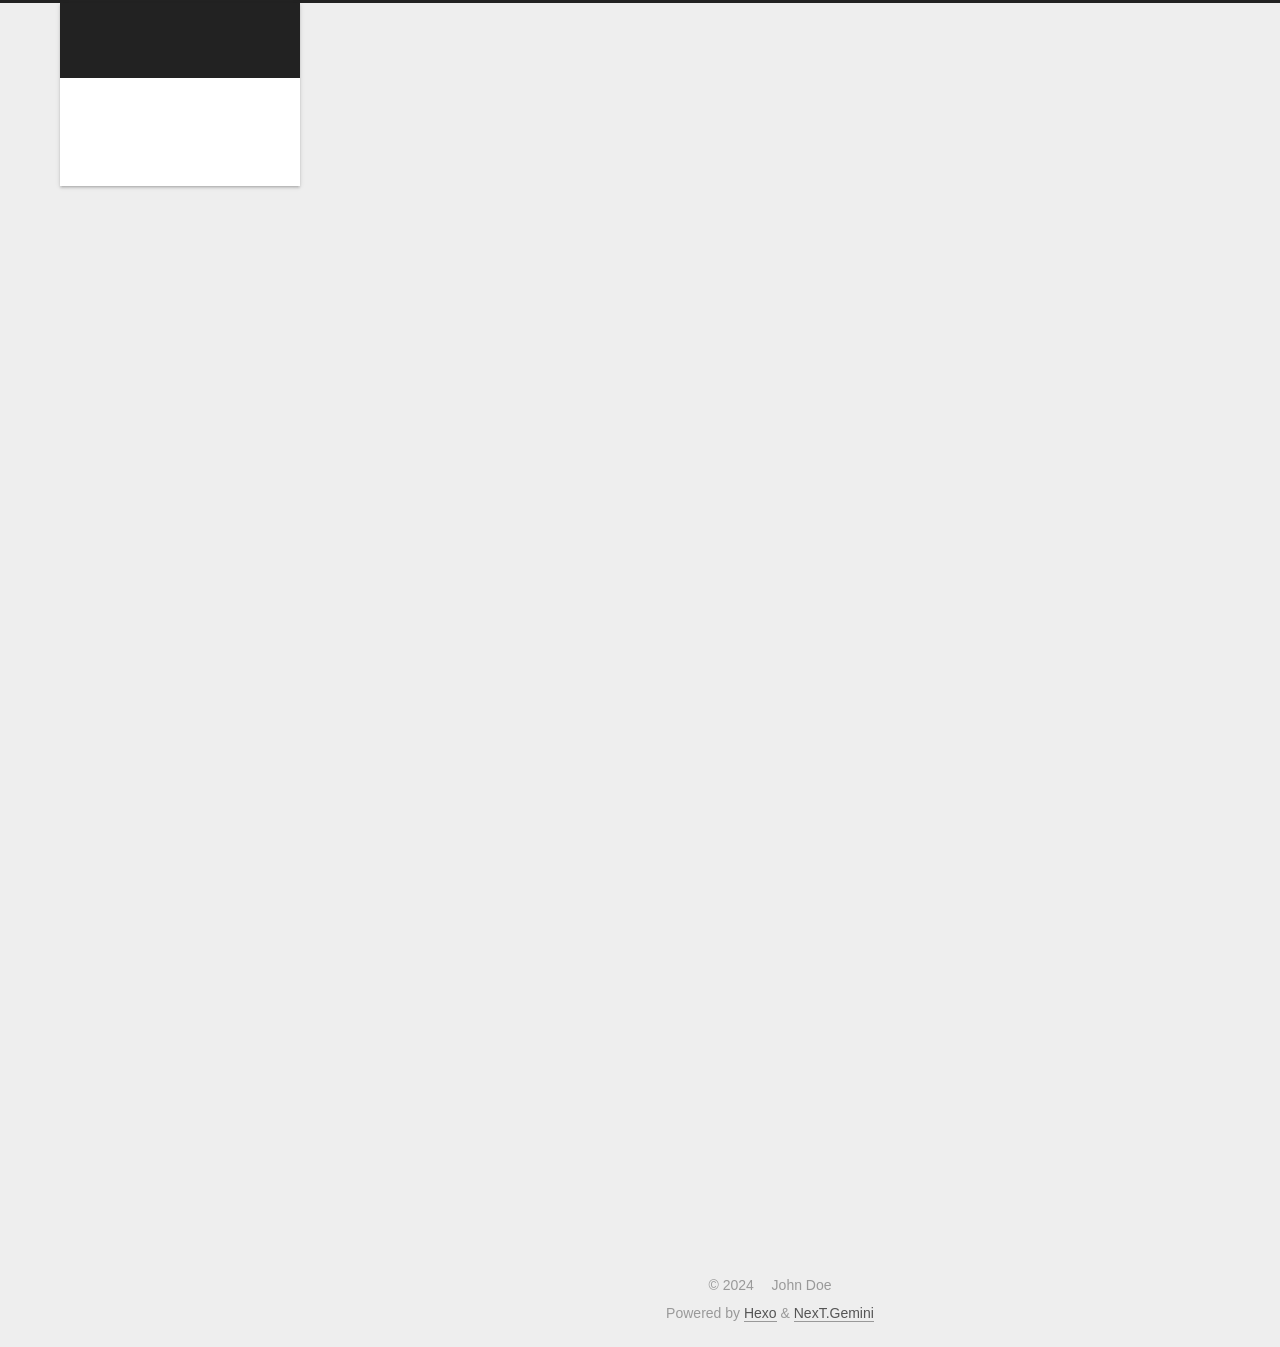
==== index.html @ 84aa79f1 "Site updated: 2024-03-09 14:05:50" ====
<!DOCTYPE html>
<html lang="en">
<head>
  <meta charset="UTF-8">
<meta name="viewport" content="width=device-width, initial-scale=1, maximum-scale=2">
<meta name="theme-color" content="#222">
<meta name="generator" content="Hexo 7.1.1">
  <link rel="apple-touch-icon" sizes="180x180" href="/images/apple-touch-icon-next.png">
  <link rel="icon" type="image/png" sizes="32x32" href="/images/favicon-32x32-next.png">
  <link rel="icon" type="image/png" sizes="16x16" href="/images/favicon-16x16-next.png">
  <link rel="mask-icon" href="/images/logo.svg" color="#222">

<link rel="stylesheet" href="/css/main.css">


<link rel="stylesheet" href="/lib/font-awesome/css/all.min.css">

<script id="hexo-configurations">
    var NexT = window.NexT || {};
    var CONFIG = {"hostname":"github.com","root":"/","scheme":"Gemini","version":"7.8.0","exturl":false,"sidebar":{"position":"left","display":"post","padding":18,"offset":12,"onmobile":false},"copycode":{"enable":false,"show_result":false,"style":null},"back2top":{"enable":true,"sidebar":false,"scrollpercent":false},"bookmark":{"enable":false,"color":"#222","save":"auto"},"fancybox":false,"mediumzoom":false,"lazyload":false,"pangu":false,"comments":{"style":"tabs","active":null,"storage":true,"lazyload":false,"nav":null},"algolia":{"hits":{"per_page":10},"labels":{"input_placeholder":"Search for Posts","hits_empty":"We didn't find any results for the search: ${query}","hits_stats":"${hits} results found in ${time} ms"}},"localsearch":{"enable":false,"trigger":"auto","top_n_per_article":1,"unescape":false,"preload":false},"motion":{"enable":true,"async":false,"transition":{"post_block":"fadeIn","post_header":"slideDownIn","post_body":"slideDownIn","coll_header":"slideLeftIn","sidebar":"slideUpIn"}}};
  </script>

  <meta property="og:type" content="website">
<meta property="og:title" content="Hexo">
<meta property="og:url" content="https://github.com/EemonZili/Eemon.github.io.git/index.html">
<meta property="og:site_name" content="Hexo">
<meta property="og:locale" content="en_US">
<meta property="article:author" content="John Doe">
<meta name="twitter:card" content="summary">

<link rel="canonical" href="https://github.com/EemonZili/Eemon.github.io.git/">


<script id="page-configurations">
  // https://hexo.io/docs/variables.html
  CONFIG.page = {
    sidebar: "",
    isHome : true,
    isPost : false,
    lang   : 'en'
  };
</script>

  <title>Hexo</title>
  






  <noscript>
  <style>
  .use-motion .brand,
  .use-motion .menu-item,
  .sidebar-inner,
  .use-motion .post-block,
  .use-motion .pagination,
  .use-motion .comments,
  .use-motion .post-header,
  .use-motion .post-body,
  .use-motion .collection-header { opacity: initial; }

  .use-motion .site-title,
  .use-motion .site-subtitle {
    opacity: initial;
    top: initial;
  }

  .use-motion .logo-line-before i { left: initial; }
  .use-motion .logo-line-after i { right: initial; }
  </style>
</noscript>

</head>

<body itemscope itemtype="http://schema.org/WebPage">
  <div class="container use-motion">
    <div class="headband"></div>

    <header class="header" itemscope itemtype="http://schema.org/WPHeader">
      <div class="header-inner"><div class="site-brand-container">
  <div class="site-nav-toggle">
    <div class="toggle" aria-label="Toggle navigation bar">
      <span class="toggle-line toggle-line-first"></span>
      <span class="toggle-line toggle-line-middle"></span>
      <span class="toggle-line toggle-line-last"></span>
    </div>
  </div>

  <div class="site-meta">

    <a href="/" class="brand" rel="start">
      <span class="logo-line-before"><i></i></span>
      <h1 class="site-title">Hexo</h1>
      <span class="logo-line-after"><i></i></span>
    </a>
  </div>

  <div class="site-nav-right">
    <div class="toggle popup-trigger">
    </div>
  </div>
</div>




<nav class="site-nav">
  <ul id="menu" class="main-menu menu">
        <li class="menu-item menu-item-home">

    <a href="/" rel="section"><i class="fa fa-home fa-fw"></i>Home</a>

  </li>
        <li class="menu-item menu-item-archives">

    <a href="/archives/" rel="section"><i class="fa fa-archive fa-fw"></i>Archives</a>

  </li>
  </ul>
</nav>




</div>
    </header>

    
  <div class="back-to-top">
    <i class="fa fa-arrow-up"></i>
    <span>0%</span>
  </div>


    <main class="main">
      <div class="main-inner">
        <div class="content-wrap">
          

          <div class="content index posts-expand">
            
      
  
  
  <article itemscope itemtype="http://schema.org/Article" class="post-block" lang="en">
    <link itemprop="mainEntityOfPage" href="https://github.com/EemonZili/Eemon.github.io.git/2024/03/09/hello-world/">

    <span hidden itemprop="author" itemscope itemtype="http://schema.org/Person">
      <meta itemprop="image" content="/images/avatar.gif">
      <meta itemprop="name" content="John Doe">
      <meta itemprop="description" content="">
    </span>

    <span hidden itemprop="publisher" itemscope itemtype="http://schema.org/Organization">
      <meta itemprop="name" content="Hexo">
    </span>
      <header class="post-header">
        <h2 class="post-title" itemprop="name headline">
          
            <a href="/2024/03/09/hello-world/" class="post-title-link" itemprop="url">Hello World</a>
        </h2>

        <div class="post-meta">
            <span class="post-meta-item">
              <span class="post-meta-item-icon">
                <i class="far fa-calendar"></i>
              </span>
              <span class="post-meta-item-text">Posted on</span>

              <time title="Created: 2024-03-09 11:31:26" itemprop="dateCreated datePublished" datetime="2024-03-09T11:31:26+08:00">2024-03-09</time>
            </span>

          

        </div>
      </header>

    
    
    
    <div class="post-body" itemprop="articleBody">

      
          <p>Welcome to <a target="_blank" rel="noopener" href="https://hexo.io/">Hexo</a>! This is your very first post. Check <a target="_blank" rel="noopener" href="https://hexo.io/docs/">documentation</a> for more info. If you get any problems when using Hexo, you can find the answer in <a target="_blank" rel="noopener" href="https://hexo.io/docs/troubleshooting.html">troubleshooting</a> or you can ask me on <a href="https://github.com/hexojs/hexo/issues">GitHub</a>.</p>
<h2 id="Quick-Start"><a href="#Quick-Start" class="headerlink" title="Quick Start"></a>Quick Start</h2><h3 id="Create-a-new-post"><a href="#Create-a-new-post" class="headerlink" title="Create a new post"></a>Create a new post</h3><figure class="highlight bash"><table><tr><td class="gutter"><pre><span class="line">1</span><br></pre></td><td class="code"><pre><span class="line">$ hexo new <span class="string">&quot;My New Post&quot;</span></span><br></pre></td></tr></table></figure>

<p>More info: <a target="_blank" rel="noopener" href="https://hexo.io/docs/writing.html">Writing</a></p>
<h3 id="Run-server"><a href="#Run-server" class="headerlink" title="Run server"></a>Run server</h3><figure class="highlight bash"><table><tr><td class="gutter"><pre><span class="line">1</span><br></pre></td><td class="code"><pre><span class="line">$ hexo server</span><br></pre></td></tr></table></figure>

<p>More info: <a target="_blank" rel="noopener" href="https://hexo.io/docs/server.html">Server</a></p>
<h3 id="Generate-static-files"><a href="#Generate-static-files" class="headerlink" title="Generate static files"></a>Generate static files</h3><figure class="highlight bash"><table><tr><td class="gutter"><pre><span class="line">1</span><br></pre></td><td class="code"><pre><span class="line">$ hexo generate</span><br></pre></td></tr></table></figure>

<p>More info: <a target="_blank" rel="noopener" href="https://hexo.io/docs/generating.html">Generating</a></p>
<h3 id="Deploy-to-remote-sites"><a href="#Deploy-to-remote-sites" class="headerlink" title="Deploy to remote sites"></a>Deploy to remote sites</h3><figure class="highlight bash"><table><tr><td class="gutter"><pre><span class="line">1</span><br></pre></td><td class="code"><pre><span class="line">$ hexo deploy</span><br></pre></td></tr></table></figure>

<p>More info: <a target="_blank" rel="noopener" href="https://hexo.io/docs/one-command-deployment.html">Deployment</a></p>

      
    </div>

    
    
    
      <footer class="post-footer">
        <div class="post-eof"></div>
      </footer>
  </article>
  
  
  


  



          </div>
          

<script>
  window.addEventListener('tabs:register', () => {
    let { activeClass } = CONFIG.comments;
    if (CONFIG.comments.storage) {
      activeClass = localStorage.getItem('comments_active') || activeClass;
    }
    if (activeClass) {
      let activeTab = document.querySelector(`a[href="#comment-${activeClass}"]`);
      if (activeTab) {
        activeTab.click();
      }
    }
  });
  if (CONFIG.comments.storage) {
    window.addEventListener('tabs:click', event => {
      if (!event.target.matches('.tabs-comment .tab-content .tab-pane')) return;
      let commentClass = event.target.classList[1];
      localStorage.setItem('comments_active', commentClass);
    });
  }
</script>

        </div>
          
  
  <div class="toggle sidebar-toggle">
    <span class="toggle-line toggle-line-first"></span>
    <span class="toggle-line toggle-line-middle"></span>
    <span class="toggle-line toggle-line-last"></span>
  </div>

  <aside class="sidebar">
    <div class="sidebar-inner">

      <ul class="sidebar-nav motion-element">
        <li class="sidebar-nav-toc">
          Table of Contents
        </li>
        <li class="sidebar-nav-overview">
          Overview
        </li>
      </ul>

      <!--noindex-->
      <div class="post-toc-wrap sidebar-panel">
      </div>
      <!--/noindex-->

      <div class="site-overview-wrap sidebar-panel">
        <div class="site-author motion-element" itemprop="author" itemscope itemtype="http://schema.org/Person">
  <p class="site-author-name" itemprop="name">John Doe</p>
  <div class="site-description" itemprop="description"></div>
</div>
<div class="site-state-wrap motion-element">
  <nav class="site-state">
      <div class="site-state-item site-state-posts">
          <a href="/archives/">
        
          <span class="site-state-item-count">1</span>
          <span class="site-state-item-name">posts</span>
        </a>
      </div>
  </nav>
</div>



      </div>

    </div>
  </aside>
  <div id="sidebar-dimmer"></div>


      </div>
    </main>

    <footer class="footer">
      <div class="footer-inner">
        

        

<div class="copyright">
  
  &copy; 
  <span itemprop="copyrightYear">2024</span>
  <span class="with-love">
    <i class="fa fa-heart"></i>
  </span>
  <span class="author" itemprop="copyrightHolder">John Doe</span>
</div>
  <div class="powered-by">Powered by <a href="https://hexo.io/" class="theme-link" rel="noopener" target="_blank">Hexo</a> & <a href="https://theme-next.org/" class="theme-link" rel="noopener" target="_blank">NexT.Gemini</a>
  </div>

        








      </div>
    </footer>
  </div>

  
  <script src="/lib/anime.min.js"></script>
  <script src="/lib/velocity/velocity.min.js"></script>
  <script src="/lib/velocity/velocity.ui.min.js"></script>

<script src="/js/utils.js"></script>

<script src="/js/motion.js"></script>


<script src="/js/schemes/pisces.js"></script>


<script src="/js/next-boot.js"></script>




  















  

  

</body>
</html>
---- css/main.css ----
:root {
  --body-bg-color: #eee;
  --content-bg-color: #fff;
  --card-bg-color: #f5f5f5;
  --text-color: #555;
  --blockquote-color: #666;
  --link-color: #555;
  --link-hover-color: #222;
  --brand-color: #fff;
  --brand-hover-color: #fff;
  --table-row-odd-bg-color: #f9f9f9;
  --table-row-hover-bg-color: #f5f5f5;
  --menu-item-bg-color: #f5f5f5;
  --btn-default-bg: #fff;
  --btn-default-color: #555;
  --btn-default-border-color: #555;
  --btn-default-hover-bg: #222;
  --btn-default-hover-color: #fff;
  --btn-default-hover-border-color: #222;
}
html {
  line-height: 1.15; /* 1 */
  -webkit-text-size-adjust: 100%; /* 2 */
}
body {
  margin: 0;
}
main {
  display: block;
}
h1 {
  font-size: 2em;
  margin: 0.67em 0;
}
hr {
  box-sizing: content-box; /* 1 */
  height: 0; /* 1 */
  overflow: visible; /* 2 */
}
pre {
  font-family: monospace, monospace; /* 1 */
  font-size: 1em; /* 2 */
}
a {
  background: transparent;
}
abbr[title] {
  border-bottom: none; /* 1 */
  text-decoration: underline; /* 2 */
  text-decoration: underline dotted; /* 2 */
}
b,
strong {
  font-weight: bolder;
}
code,
kbd,
samp {
  font-family: monospace, monospace; /* 1 */
  font-size: 1em; /* 2 */
}
small {
  font-size: 80%;
}
sub,
sup {
  font-size: 75%;
  line-height: 0;
  position: relative;
  vertical-align: baseline;
}
sub {
  bottom: -0.25em;
}
sup {
  top: -0.5em;
}
img {
  border-style: none;
}
button,
input,
optgroup,
select,
textarea {
  font-family: inherit; /* 1 */
  font-size: 100%; /* 1 */
  line-height: 1.15; /* 1 */
  margin: 0; /* 2 */
}
button,
input {
/* 1 */
  overflow: visible;
}
button,
select {
/* 1 */
  text-transform: none;
}
button,
[type='button'],
[type='reset'],
[type='submit'] {
  -webkit-appearance: button;
}
button::-moz-focus-inner,
[type='button']::-moz-focus-inner,
[type='reset']::-moz-focus-inner,
[type='submit']::-moz-focus-inner {
  border-style: none;
  padding: 0;
}
button:-moz-focusring,
[type='button']:-moz-focusring,
[type='reset']:-moz-focusring,
[type='submit']:-moz-focusring {
  outline: 1px dotted ButtonText;
}
fieldset {
  padding: 0.35em 0.75em 0.625em;
}
legend {
  box-sizing: border-box; /* 1 */
  color: inherit; /* 2 */
  display: table; /* 1 */
  max-width: 100%; /* 1 */
  padding: 0; /* 3 */
  white-space: normal; /* 1 */
}
progress {
  vertical-align: baseline;
}
textarea {
  overflow: auto;
}
[type='checkbox'],
[type='radio'] {
  box-sizing: border-box; /* 1 */
  padding: 0; /* 2 */
}
[type='number']::-webkit-inner-spin-button,
[type='number']::-webkit-outer-spin-button {
  height: auto;
}
[type='search'] {
  outline-offset: -2px; /* 2 */
  -webkit-appearance: textfield; /* 1 */
}
[type='search']::-webkit-search-decoration {
  -webkit-appearance: none;
}
::-webkit-file-upload-button {
  font: inherit; /* 2 */
  -webkit-appearance: button; /* 1 */
}
details {
  display: block;
}
summary {
  display: list-item;
}
template {
  display: none;
}
[hidden] {
  display: none;
}
::selection {
  background: #262a30;
  color: #eee;
}
html,
body {
  height: 100%;
}
body {
  background: var(--body-bg-color);
  color: var(--text-color);
  font-family: 'Lato', "PingFang SC", "Microsoft YaHei", sans-serif;
  font-size: 1em;
  line-height: 2;
}
@media (max-width: 991px) {
  body {
    padding-left: 0 !important;
    padding-right: 0 !important;
  }
}
h1,
h2,
h3,
h4,
h5,
h6 {
  font-family: 'Lato', "PingFang SC", "Microsoft YaHei", sans-serif;
  font-weight: bold;
  line-height: 1.5;
  margin: 20px 0 15px;
}
h1 {
  font-size: 1.5em;
}
h2 {
  font-size: 1.375em;
}
h3 {
  font-size: 1.25em;
}
h4 {
  font-size: 1.125em;
}
h5 {
  font-size: 1em;
}
h6 {
  font-size: 0.875em;
}
p {
  margin: 0 0 20px 0;
}
a,
span.exturl {
  border-bottom: 1px solid #999;
  color: var(--link-color);
  outline: 0;
  text-decoration: none;
  overflow-wrap: break-word;
  word-wrap: break-word;
  cursor: pointer;
}
a:hover,
span.exturl:hover {
  border-bottom-color: var(--link-hover-color);
  color: var(--link-hover-color);
}
iframe,
img,
video {
  display: block;
  margin-left: auto;
  margin-right: auto;
  max-width: 100%;
}
hr {
  background-image: repeating-linear-gradient(-45deg, #ddd, #ddd 4px, transparent 4px, transparent 8px);
  border: 0;
  height: 3px;
  margin: 40px 0;
}
blockquote {
  border-left: 4px solid #ddd;
  color: var(--blockquote-color);
  margin: 0;
  padding: 0 15px;
}
blockquote cite::before {
  content: '-';
  padding: 0 5px;
}
dt {
  font-weight: bold;
}
dd {
  margin: 0;
  padding: 0;
}
kbd {
  background-color: #f5f5f5;
  background-image: linear-gradient(#eee, #fff, #eee);
  border: 1px solid #ccc;
  border-radius: 0.2em;
  box-shadow: 0.1em 0.1em 0.2em rgba(0,0,0,0.1);
  color: #555;
  font-family: inherit;
  padding: 0.1em 0.3em;
  white-space: nowrap;
}
.table-container {
  overflow: auto;
}
table {
  border-collapse: collapse;
  border-spacing: 0;
  font-size: 0.875em;
  margin: 0 0 20px 0;
  width: 100%;
}
tbody tr:nth-of-type(odd) {
  background: var(--table-row-odd-bg-color);
}
tbody tr:hover {
  background: var(--table-row-hover-bg-color);
}
caption,
th,
td {
  font-weight: normal;
  padding: 8px;
  vertical-align: middle;
}
th,
td {
  border: 1px solid #ddd;
  border-bottom: 3px solid #ddd;
}
th {
  font-weight: 700;
  padding-bottom: 10px;
}
td {
  border-bottom-width: 1px;
}
.btn {
  background: var(--btn-default-bg);
  border: 2px solid var(--btn-default-border-color);
  border-radius: 2px;
  color: var(--btn-default-color);
  display: inline-block;
  font-size: 0.875em;
  line-height: 2;
  padding: 0 20px;
  text-decoration: none;
  transition-property: background-color;
  transition-delay: 0s;
  transition-duration: 0.2s;
  transition-timing-function: ease-in-out;
}
.btn:hover {
  background: var(--btn-default-hover-bg);
  border-color: var(--btn-default-hover-border-color);
  color: var(--btn-default-hover-color);
}
.btn + .btn {
  margin: 0 0 8px 8px;
}
.btn .fa-fw {
  text-align: left;
  width: 1.285714285714286em;
}
.toggle {
  line-height: 0;
}
.toggle .toggle-line {
  background: #fff;
  display: inline-block;
  height: 2px;
  left: 0;
  position: relative;
  top: 0;
  transition: all 0.4s;
  vertical-align: top;
  width: 100%;
}
.toggle .toggle-line:not(:first-child) {
  margin-top: 3px;
}
.toggle.toggle-arrow .toggle-line-first {
  left: 50%;
  top: 2px;
  transform: rotate(45deg);
  width: 50%;
}
.toggle.toggle-arrow .toggle-line-middle {
  left: 2px;
  width: 90%;
}
.toggle.toggle-arrow .toggle-line-last {
  left: 50%;
  top: -2px;
  transform: rotate(-45deg);
  width: 50%;
}
.toggle.toggle-close .toggle-line-first {
  transform: rotate(-45deg);
  top: 5px;
}
.toggle.toggle-close .toggle-line-middle {
  opacity: 0;
}
.toggle.toggle-close .toggle-line-last {
  transform: rotate(45deg);
  top: -5px;
}
.highlight,
pre {
  background: #f7f7f7;
  color: #4d4d4c;
  line-height: 1.6;
  margin: 0 auto 20px;
}
pre,
code {
  font-family: consolas, Menlo, monospace, "PingFang SC", "Microsoft YaHei";
}
code {
  background: #eee;
  border-radius: 3px;
  color: #555;
  padding: 2px 4px;
  overflow-wrap: break-word;
  word-wrap: break-word;
}
.highlight *::selection {
  background: #d6d6d6;
}
.highlight pre {
  border: 0;
  margin: 0;
  padding: 10px 0;
}
.highlight table {
  border: 0;
  margin: 0;
  width: auto;
}
.highlight td {
  border: 0;
  padding: 0;
}
.highlight figcaption {
  background: #eff2f3;
  color: #4d4d4c;
  display: flex;
  font-size: 0.875em;
  justify-content: space-between;
  line-height: 1.2;
  padding: 0.5em;
}
.highlight figcaption a {
  color: #4d4d4c;
}
.highlight figcaption a:hover {
  border-bottom-color: #4d4d4c;
}
.highlight .gutter {
  -moz-user-select: none;
  -ms-user-select: none;
  -webkit-user-select: none;
  user-select: none;
}
.highlight .gutter pre {
  background: #eff2f3;
  color: #869194;
  padding-left: 10px;
  padding-right: 10px;
  text-align: right;
}
.highlight .code pre {
  background: #f7f7f7;
  padding-left: 10px;
  width: 100%;
}
.gist table {
  width: auto;
}
.gist table td {
  border: 0;
}
pre {
  overflow: auto;
  padding: 10px;
}
pre code {
  background: none;
  color: #4d4d4c;
  font-size: 0.875em;
  padding: 0;
  text-shadow: none;
}
pre .deletion {
  background: #fdd;
}
pre .addition {
  background: #dfd;
}
pre .meta {
  color: #eab700;
  -moz-user-select: none;
  -ms-user-select: none;
  -webkit-user-select: none;
  user-select: none;
}
pre .comment {
  color: #8e908c;
}
pre .variable,
pre .attribute,
pre .tag,
pre .name,
pre .regexp,
pre .ruby .constant,
pre .xml .tag .title,
pre .xml .pi,
pre .xml .doctype,
pre .html .doctype,
pre .css .id,
pre .css .class,
pre .css .pseudo {
  color: #c82829;
}
pre .number,
pre .preprocessor,
pre .built_in,
pre .builtin-name,
pre .literal,
pre .params,
pre .constant,
pre .command {
  color: #f5871f;
}
pre .ruby .class .title,
pre .css .rules .attribute,
pre .string,
pre .symbol,
pre .value,
pre .inheritance,
pre .header,
pre .ruby .symbol,
pre .xml .cdata,
pre .special,
pre .formula {
  color: #718c00;
}
pre .title,
pre .css .hexcolor {
  color: #3e999f;
}
pre .function,
pre .python .decorator,
pre .python .title,
pre .ruby .function .title,
pre .ruby .title .keyword,
pre .perl .sub,
pre .javascript .title,
pre .coffeescript .title {
  color: #4271ae;
}
pre .keyword,
pre .javascript .function {
  color: #8959a8;
}
.blockquote-center {
  border-left: none;
  margin: 40px 0;
  padding: 0;
  position: relative;
  text-align: center;
}
.blockquote-center .fa {
  display: block;
  opacity: 0.6;
  position: absolute;
  width: 100%;
}
.blockquote-center .fa-quote-left {
  border-top: 1px solid #ccc;
  text-align: left;
  top: -20px;
}
.blockquote-center .fa-quote-right {
  border-bottom: 1px solid #ccc;
  text-align: right;
  bottom: -20px;
}
.blockquote-center p,
.blockquote-center div {
  text-align: center;
}
.post-body .group-picture img {
  margin: 0 auto;
  padding: 0 3px;
}
.group-picture-row {
  margin-bottom: 6px;
  overflow: hidden;
}
.group-picture-column {
  float: left;
  margin-bottom: 10px;
}
.post-body .label {
  color: #555;
  display: inline;
  padding: 0 2px;
}
.post-body .label.default {
  background: #f0f0f0;
}
.post-body .label.primary {
  background: #efe6f7;
}
.post-body .label.info {
  background: #e5f2f8;
}
.post-body .label.success {
  background: #e7f4e9;
}
.post-body .label.warning {
  background: #fcf6e1;
}
.post-body .label.danger {
  background: #fae8eb;
}
.post-body .tabs {
  margin-bottom: 20px;
}
.post-body .tabs,
.tabs-comment {
  display: block;
  padding-top: 10px;
  position: relative;
}
.post-body .tabs ul.nav-tabs,
.tabs-comment ul.nav-tabs {
  display: flex;
  flex-wrap: wrap;
  margin: 0;
  margin-bottom: -1px;
  padding: 0;
}
@media (max-width: 413px) {
  .post-body .tabs ul.nav-tabs,
  .tabs-comment ul.nav-tabs {
    display: block;
    margin-bottom: 5px;
  }
}
.post-body .tabs ul.nav-tabs li.tab,
.tabs-comment ul.nav-tabs li.tab {
  border-bottom: 1px solid #ddd;
  border-left: 1px solid transparent;
  border-right: 1px solid transparent;
  border-top: 3px solid transparent;
  flex-grow: 1;
  list-style-type: none;
  border-radius: 0 0 0 0;
}
@media (max-width: 413px) {
  .post-body .tabs ul.nav-tabs li.tab,
  .tabs-comment ul.nav-tabs li.tab {
    border-bottom: 1px solid transparent;
    border-left: 3px solid transparent;
    border-right: 1px solid transparent;
    border-top: 1px solid transparent;
  }
}
@media (max-width: 413px) {
  .post-body .tabs ul.nav-tabs li.tab,
  .tabs-comment ul.nav-tabs li.tab {
    border-radius: 0;
  }
}
.post-body .tabs ul.nav-tabs li.tab a,
.tabs-comment ul.nav-tabs li.tab a {
  border-bottom: initial;
  display: block;
  line-height: 1.8;
  outline: 0;
  padding: 0.25em 0.75em;
  text-align: center;
  transition-delay: 0s;
  transition-duration: 0.2s;
  transition-timing-function: ease-out;
}
.post-body .tabs ul.nav-tabs li.tab a i,
.tabs-comment ul.nav-tabs li.tab a i {
  width: 1.285714285714286em;
}
.post-body .tabs ul.nav-tabs li.tab.active,
.tabs-comment ul.nav-tabs li.tab.active {
  border-bottom: 1px solid transparent;
  border-left: 1px solid #ddd;
  border-right: 1px solid #ddd;
  border-top: 3px solid #fc6423;
}
@media (max-width: 413px) {
  .post-body .tabs ul.nav-tabs li.tab.active,
  .tabs-comment ul.nav-tabs li.tab.active {
    border-bottom: 1px solid #ddd;
    border-left: 3px solid #fc6423;
    border-right: 1px solid #ddd;
    border-top: 1px solid #ddd;
  }
}
.post-body .tabs ul.nav-tabs li.tab.active a,
.tabs-comment ul.nav-tabs li.tab.active a {
  color: var(--link-color);
  cursor: default;
}
.post-body .tabs .tab-content .tab-pane,
.tabs-comment .tab-content .tab-pane {
  border: 1px solid #ddd;
  border-top: 0;
  padding: 20px 20px 0 20px;
  border-radius: 0;
}
.post-body .tabs .tab-content .tab-pane:not(.active),
.tabs-comment .tab-content .tab-pane:not(.active) {
  display: none;
}
.post-body .tabs .tab-content .tab-pane.active,
.tabs-comment .tab-content .tab-pane.active {
  display: block;
}
.post-body .tabs .tab-content .tab-pane.active:nth-of-type(1),
.tabs-comment .tab-content .tab-pane.active:nth-of-type(1) {
  border-radius: 0 0 0 0;
}
@media (max-width: 413px) {
  .post-body .tabs .tab-content .tab-pane.active:nth-of-type(1),
  .tabs-comment .tab-content .tab-pane.active:nth-of-type(1) {
    border-radius: 0;
  }
}
.post-body .note {
  border-radius: 3px;
  margin-bottom: 20px;
  padding: 1em;
  position: relative;
  border: 1px solid #eee;
  border-left-width: 5px;
}
.post-body .note h2,
.post-body .note h3,
.post-body .note h4,
.post-body .note h5,
.post-body .note h6 {
  margin-top: 0;
  border-bottom: initial;
  margin-bottom: 0;
  padding-top: 0;
}
.post-body .note p:first-child,
.post-body .note ul:first-child,
.post-body .note ol:first-child,
.post-body .note table:first-child,
.post-body .note pre:first-child,
.post-body .note blockquote:first-child,
.post-body .note img:first-child {
  margin-top: 0;
}
.post-body .note p:last-child,
.post-body .note ul:last-child,
.post-body .note ol:last-child,
.post-body .note table:last-child,
.post-body .note pre:last-child,
.post-body .note blockquote:last-child,
.post-body .note img:last-child {
  margin-bottom: 0;
}
.post-body .note.default {
  border-left-color: #777;
}
.post-body .note.default h2,
.post-body .note.default h3,
.post-body .note.default h4,
.post-body .note.default h5,
.post-body .note.default h6 {
  color: #777;
}
.post-body .note.primary {
  border-left-color: #6f42c1;
}
.post-body .note.primary h2,
.post-body .note.primary h3,
.post-body .note.primary h4,
.post-body .note.primary h5,
.post-body .note.primary h6 {
  color: #6f42c1;
}
.post-body .note.info {
  border-left-color: #428bca;
}
.post-body .note.info h2,
.post-body .note.info h3,
.post-body .note.info h4,
.post-body .note.info h5,
.post-body .note.info h6 {
  color: #428bca;
}
.post-body .note.success {
  border-left-color: #5cb85c;
}
.post-body .note.success h2,
.post-body .note.success h3,
.post-body .note.success h4,
.post-body .note.success h5,
.post-body .note.success h6 {
  color: #5cb85c;
}
.post-body .note.warning {
  border-left-color: #f0ad4e;
}
.post-body .note.warning h2,
.post-body .note.warning h3,
.post-body .note.warning h4,
.post-body .note.warning h5,
.post-body .note.warning h6 {
  color: #f0ad4e;
}
.post-body .note.danger {
  border-left-color: #d9534f;
}
.post-body .note.danger h2,
.post-body .note.danger h3,
.post-body .note.danger h4,
.post-body .note.danger h5,
.post-body .note.danger h6 {
  color: #d9534f;
}
.pagination .prev,
.pagination .next,
.pagination .page-number,
.pagination .space {
  display: inline-block;
  margin: 0 10px;
  padding: 0 11px;
  position: relative;
  top: -1px;
}
@media (max-width: 767px) {
  .pagination .prev,
  .pagination .next,
  .pagination .page-number,
  .pagination .space {
    margin: 0 5px;
  }
}
.pagination {
  border-top: 1px solid #eee;
  margin: 120px 0 0;
  text-align: center;
}
.pagination .prev,
.pagination .next,
.pagination .page-number {
  border-bottom: 0;
  border-top: 1px solid #eee;
  transition-property: border-color;
  transition-delay: 0s;
  transition-duration: 0.2s;
  transition-timing-function: ease-in-out;
}
.pagination .prev:hover,
.pagination .next:hover,
.pagination .page-number:hover {
  border-top-color: #222;
}
.pagination .space {
  margin: 0;
  padding: 0;
}
.pagination .prev {
  margin-left: 0;
}
.pagination .next {
  margin-right: 0;
}
.pagination .page-number.current {
  background: #ccc;
  border-top-color: #ccc;
  color: #fff;
}
@media (max-width: 767px) {
  .pagination {
    border-top: none;
  }
  .pagination .prev,
  .pagination .next,
  .pagination .page-number {
    border-bottom: 1px solid #eee;
    border-top: 0;
    margin-bottom: 10px;
    padding: 0 10px;
  }
  .pagination .prev:hover,
  .pagination .next:hover,
  .pagination .page-number:hover {
    border-bottom-color: #222;
  }
}
.comments {
  margin-top: 60px;
  overflow: hidden;
}
.comment-button-group {
  display: flex;
  flex-wrap: wrap-reverse;
  justify-content: center;
  margin: 1em 0;
}
.comment-button-group .comment-button {
  margin: 0.1em 0.2em;
}
.comment-button-group .comment-button.active {
  background: var(--btn-default-hover-bg);
  border-color: var(--btn-default-hover-border-color);
  color: var(--btn-default-hover-color);
}
.comment-position {
  display: none;
}
.comment-position.active {
  display: block;
}
.tabs-comment {
  background: var(--content-bg-color);
  margin-top: 4em;
  padding-top: 0;
}
.tabs-comment .comments {
  border: 0;
  box-shadow: none;
  margin-top: 0;
  padding-top: 0;
}
.container {
  min-height: 100%;
  position: relative;
}
.main-inner {
  margin: 0 auto;
  width: calc(100% - 20px);
}
@media (min-width: 1200px) {
  .main-inner {
    width: 1160px;
  }
}
@media (min-width: 1600px) {
  .main-inner {
    width: 73%;
  }
}
@media (max-width: 767px) {
  .content-wrap {
    padding: 0 20px;
  }
}
.header {
  background: transparent;
}
.header-inner {
  margin: 0 auto;
  width: calc(100% - 20px);
}
@media (min-width: 1200px) {
  .header-inner {
    width: 1160px;
  }
}
@media (min-width: 1600px) {
  .header-inner {
    width: 73%;
  }
}
.site-brand-container {
  display: flex;
  flex-shrink: 0;
  padding: 0 10px;
}
.headband {
  background: #222;
  height: 3px;
}
.site-meta {
  flex-grow: 1;
  text-align: center;
}
@media (max-width: 767px) {
  .site-meta {
    text-align: center;
  }
}
.brand {
  border-bottom: none;
  color: var(--brand-color);
  display: inline-block;
  line-height: 1.375em;
  padding: 0 40px;
  position: relative;
}
.brand:hover {
  color: var(--brand-hover-color);
}
.site-title {
  font-family: 'Lato', "PingFang SC", "Microsoft YaHei", sans-serif;
  font-size: 1.375em;
  font-weight: normal;
  margin: 0;
}
.site-subtitle {
  color: #ddd;
  font-size: 0.8125em;
  margin: 10px 0;
}
.use-motion .brand {
  opacity: 0;
}
.use-motion .site-title,
.use-motion .site-subtitle,
.use-motion .custom-logo-image {
  opacity: 0;
  position: relative;
  top: -10px;
}
.site-nav-toggle,
.site-nav-right {
  display: none;
}
@media (max-width: 767px) {
  .site-nav-toggle,
  .site-nav-right {
    display: flex;
    flex-direction: column;
    justify-content: center;
  }
}
.site-nav-toggle .toggle,
.site-nav-right .toggle {
  color: var(--text-color);
  padding: 10px;
  width: 22px;
}
.site-nav-toggle .toggle .toggle-line,
.site-nav-right .toggle .toggle-line {
  background: var(--text-color);
  border-radius: 1px;
}
.site-nav {
  display: block;
}
@media (max-width: 767px) {
  .site-nav {
    clear: both;
    display: none;
  }
}
.site-nav.site-nav-on {
  display: block;
}
.menu {
  margin-top: 20px;
  padding-left: 0;
  text-align: center;
}
.menu-item {
  display: inline-block;
  list-style: none;
  margin: 0 10px;
}
@media (max-width: 767px) {
  .menu-item {
    display: block;
    margin-top: 10px;
  }
  .menu-item.menu-item-search {
    display: none;
  }
}
.menu-item a,
.menu-item span.exturl {
  border-bottom: 0;
  display: block;
  font-size: 0.8125em;
  transition-property: border-color;
  transition-delay: 0s;
  transition-duration: 0.2s;
  transition-timing-function: ease-in-out;
}
@media (hover: none) {
  .menu-item a:hover,
  .menu-item span.exturl:hover {
    border-bottom-color: transparent !important;
  }
}
.menu-item .fa,
.menu-item .fab,
.menu-item .far,
.menu-item .fas {
  margin-right: 8px;
}
.menu-item .badge {
  display: inline-block;
  font-weight: bold;
  line-height: 1;
  margin-left: 0.35em;
  margin-top: 0.35em;
  text-align: center;
  white-space: nowrap;
}
@media (max-width: 767px) {
  .menu-item .badge {
    float: right;
    margin-left: 0;
  }
}
.menu-item-active a,
.menu .menu-item a:hover,
.menu .menu-item span.exturl:hover {
  background: var(--menu-item-bg-color);
}
.use-motion .menu-item {
  opacity: 0;
}
.sidebar {
  background: #222;
  bottom: 0;
  box-shadow: inset 0 2px 6px #000;
  position: fixed;
  top: 0;
}
@media (max-width: 991px) {
  .sidebar {
    display: none;
  }
}
.sidebar-inner {
  color: #999;
  padding: 18px 10px;
  text-align: center;
}
.cc-license {
  margin-top: 10px;
  text-align: center;
}
.cc-license .cc-opacity {
  border-bottom: none;
  opacity: 0.7;
}
.cc-license .cc-opacity:hover {
  opacity: 0.9;
}
.cc-license img {
  display: inline-block;
}
.site-author-image {
  border: 1px solid #eee;
  display: block;
  margin: 0 auto;
  max-width: 120px;
  padding: 2px;
}
.site-author-name {
  color: var(--text-color);
  font-weight: 600;
  margin: 0;
  text-align: center;
}
.site-description {
  color: #999;
  font-size: 0.8125em;
  margin-top: 0;
  text-align: center;
}
.links-of-author {
  margin-top: 15px;
}
.links-of-author a,
.links-of-author span.exturl {
  border-bottom-color: #555;
  display: inline-block;
  font-size: 0.8125em;
  margin-bottom: 10px;
  margin-right: 10px;
  vertical-align: middle;
}
.links-of-author a::before,
.links-of-author span.exturl::before {
  background: #ff5d33;
  border-radius: 50%;
  content: ' ';
  display: inline-block;
  height: 4px;
  margin-right: 3px;
  vertical-align: middle;
  width: 4px;
}
.sidebar-button {
  margin-top: 15px;
}
.sidebar-button a {
  border: 1px solid #fc6423;
  border-radius: 4px;
  color: #fc6423;
  display: inline-block;
  padding: 0 15px;
}
.sidebar-button a .fa,
.sidebar-button a .fab,
.sidebar-button a .far,
.sidebar-button a .fas {
  margin-right: 5px;
}
.sidebar-button a:hover {
  background: #fc6423;
  border: 1px solid #fc6423;
  color: #fff;
}
.sidebar-button a:hover .fa,
.sidebar-button a:hover .fab,
.sidebar-button a:hover .far,
.sidebar-button a:hover .fas {
  color: #fff;
}
.links-of-blogroll {
  font-size: 0.8125em;
  margin-top: 10px;
}
.links-of-blogroll-title {
  font-size: 0.875em;
  font-weight: 600;
  margin-top: 0;
}
.links-of-blogroll-list {
  list-style: none;
  margin: 0;
  padding: 0;
}
#sidebar-dimmer {
  display: none;
}
@media (max-width: 767px) {
  #sidebar-dimmer {
    background: #000;
    display: block;
    height: 100%;
    left: 100%;
    opacity: 0;
    position: fixed;
    top: 0;
    width: 100%;
    z-index: 1100;
  }
  .sidebar-active + #sidebar-dimmer {
    opacity: 0.7;
    transform: translateX(-100%);
    transition: opacity 0.5s;
  }
}
.sidebar-nav {
  margin: 0;
  padding-bottom: 20px;
  padding-left: 0;
}
.sidebar-nav li {
  border-bottom: 1px solid transparent;
  color: var(--text-color);
  cursor: pointer;
  display: inline-block;
  font-size: 0.875em;
}
.sidebar-nav li.sidebar-nav-overview {
  margin-left: 10px;
}
.sidebar-nav li:hover {
  color: #fc6423;
}
.sidebar-nav .sidebar-nav-active {
  border-bottom-color: #fc6423;
  color: #fc6423;
}
.sidebar-nav .sidebar-nav-active:hover {
  color: #fc6423;
}
.sidebar-panel {
  display: none;
  overflow-x: hidden;
  overflow-y: auto;
}
.sidebar-panel-active {
  display: block;
}
.sidebar-toggle {
  background: #222;
  bottom: 45px;
  cursor: pointer;
  height: 14px;
  left: 30px;
  padding: 5px;
  position: fixed;
  width: 14px;
  z-index: 1300;
}
@media (max-width: 991px) {
  .sidebar-toggle {
    left: 20px;
    opacity: 0.8;
    display: none;
  }
}
.sidebar-toggle:hover .toggle-line {
  background: #fc6423;
}
.post-toc {
  font-size: 0.875em;
}
.post-toc ol {
  list-style: none;
  margin: 0;
  padding: 0 2px 5px 10px;
  text-align: left;
}
.post-toc ol > ol {
  padding-left: 0;
}
.post-toc ol a {
  transition-property: all;
  transition-delay: 0s;
  transition-duration: 0.2s;
  transition-timing-function: ease-in-out;
}
.post-toc .nav-item {
  line-height: 1.8;
  overflow: hidden;
  text-overflow: ellipsis;
  white-space: nowrap;
}
.post-toc .nav .nav-child {
  display: none;
}
.post-toc .nav .active > .nav-child {
  display: block;
}
.post-toc .nav .active-current > .nav-child {
  display: block;
}
.post-toc .nav .active-current > .nav-child > .nav-item {
  display: block;
}
.post-toc .nav .active > a {
  border-bottom-color: #fc6423;
  color: #fc6423;
}
.post-toc .nav .active-current > a {
  color: #fc6423;
}
.post-toc .nav .active-current > a:hover {
  color: #fc6423;
}
.site-state {
  display: flex;
  justify-content: center;
  line-height: 1.4;
  margin-top: 10px;
  overflow: hidden;
  text-align: center;
  white-space: nowrap;
}
.site-state-item {
  padding: 0 15px;
}
.site-state-item:not(:first-child) {
  border-left: 1px solid #eee;
}
.site-state-item a {
  border-bottom: none;
}
.site-state-item-count {
  display: block;
  font-size: 1em;
  font-weight: 600;
  text-align: center;
}
.site-state-item-name {
  color: #999;
  font-size: 0.8125em;
}
.footer {
  color: #999;
  font-size: 0.875em;
  padding: 20px 0;
}
.footer.footer-fixed {
  bottom: 0;
  left: 0;
  position: absolute;
  right: 0;
}
.footer-inner {
  box-sizing: border-box;
  margin: 0 auto;
  text-align: center;
  width: calc(100% - 20px);
}
@media (min-width: 1200px) {
  .footer-inner {
    width: 1160px;
  }
}
@media (min-width: 1600px) {
  .footer-inner {
    width: 73%;
  }
}
.languages {
  display: inline-block;
  font-size: 1.125em;
  position: relative;
}
.languages .lang-select-label span {
  margin: 0 0.5em;
}
.languages .lang-select {
  height: 100%;
  left: 0;
  opacity: 0;
  position: absolute;
  top: 0;
  width: 100%;
}
.with-love {
  color: #ff0000;
  display: inline-block;
  margin: 0 5px;
}
.powered-by,
.theme-info {
  display: inline-block;
}
@-moz-keyframes iconAnimate {
  0%, 100% {
    transform: scale(1);
  }
  10%, 30% {
    transform: scale(0.9);
  }
  20%, 40%, 60%, 80% {
    transform: scale(1.1);
  }
  50%, 70% {
    transform: scale(1.1);
  }
}
@-webkit-keyframes iconAnimate {
  0%, 100% {
    transform: scale(1);
  }
  10%, 30% {
    transform: scale(0.9);
  }
  20%, 40%, 60%, 80% {
    transform: scale(1.1);
  }
  50%, 70% {
    transform: scale(1.1);
  }
}
@-o-keyframes iconAnimate {
  0%, 100% {
    transform: scale(1);
  }
  10%, 30% {
    transform: scale(0.9);
  }
  20%, 40%, 60%, 80% {
    transform: scale(1.1);
  }
  50%, 70% {
    transform: scale(1.1);
  }
}
@keyframes iconAnimate {
  0%, 100% {
    transform: scale(1);
  }
  10%, 30% {
    transform: scale(0.9);
  }
  20%, 40%, 60%, 80% {
    transform: scale(1.1);
  }
  50%, 70% {
    transform: scale(1.1);
  }
}
.back-to-top {
  font-size: 12px;
  text-align: center;
  transition-delay: 0s;
  transition-duration: 0.2s;
  transition-timing-function: ease-in-out;
}
.back-to-top {
  background: #222;
  bottom: -100px;
  box-sizing: border-box;
  color: #fff;
  cursor: pointer;
  left: 30px;
  opacity: 0.6;
  padding: 0 6px;
  position: fixed;
  transition-property: bottom;
  z-index: 1300;
  width: 24px;
}
.back-to-top span {
  display: none;
}
.back-to-top:hover {
  color: #fc6423;
}
.back-to-top.back-to-top-on {
  bottom: 30px;
}
@media (max-width: 991px) {
  .back-to-top {
    left: 20px;
    opacity: 0.8;
  }
}
.post-body {
  font-family: 'Lato', "PingFang SC", "Microsoft YaHei", sans-serif;
  overflow-wrap: break-word;
  word-wrap: break-word;
}
@media (min-width: 1200px) {
  .post-body {
    font-size: 1.125em;
  }
}
.post-body .exturl .fa {
  font-size: 0.875em;
  margin-left: 4px;
}
.post-body .image-caption,
.post-body .figure .caption {
  color: #999;
  font-size: 0.875em;
  font-weight: bold;
  line-height: 1;
  margin: -20px auto 15px;
  text-align: center;
}
.post-sticky-flag {
  display: inline-block;
  transform: rotate(30deg);
}
.post-button {
  margin-top: 40px;
  text-align: center;
}
.use-motion .post-block,
.use-motion .pagination,
.use-motion .comments {
  opacity: 0;
}
.use-motion .post-header {
  opacity: 0;
}
.use-motion .post-body {
  opacity: 0;
}
.use-motion .collection-header {
  opacity: 0;
}
.posts-collapse {
  margin-left: 35px;
  position: relative;
}
@media (max-width: 767px) {
  .posts-collapse {
    margin-left: 0px;
    margin-right: 0px;
  }
}
.posts-collapse .collection-title {
  font-size: 1.125em;
  position: relative;
}
.posts-collapse .collection-title::before {
  background: #999;
  border: 1px solid #fff;
  border-radius: 50%;
  content: ' ';
  height: 10px;
  left: 0;
  margin-left: -6px;
  margin-top: -4px;
  position: absolute;
  top: 50%;
  width: 10px;
}
.posts-collapse .collection-year {
  font-size: 1.5em;
  font-weight: bold;
  margin: 60px 0;
  position: relative;
}
.posts-collapse .collection-year::before {
  background: #bbb;
  border-radius: 50%;
  content: ' ';
  height: 8px;
  left: 0;
  margin-left: -4px;
  margin-top: -4px;
  position: absolute;
  top: 50%;
  width: 8px;
}
.posts-collapse .collection-header {
  display: block;
  margin: 0 0 0 20px;
}
.posts-collapse .collection-header small {
  color: #bbb;
  margin-left: 5px;
}
.posts-collapse .post-header {
  border-bottom: 1px dashed #ccc;
  margin: 30px 0;
  padding-left: 15px;
  position: relative;
  transition-property: border;
  transition-delay: 0s;
  transition-duration: 0.2s;
  transition-timing-function: ease-in-out;
}
.posts-collapse .post-header::before {
  background: #bbb;
  border: 1px solid #fff;
  border-radius: 50%;
  content: ' ';
  height: 6px;
  left: 0;
  margin-left: -4px;
  position: absolute;
  top: 0.75em;
  transition-property: background;
  width: 6px;
  transition-delay: 0s;
  transition-duration: 0.2s;
  transition-timing-function: ease-in-out;
}
.posts-collapse .post-header:hover {
  border-bottom-color: #666;
}
.posts-collapse .post-header:hover::before {
  background: #222;
}
.posts-collapse .post-meta {
  display: inline;
  font-size: 0.75em;
  margin-right: 10px;
}
.posts-collapse .post-title {
  display: inline;
}
.posts-collapse .post-title a,
.posts-collapse .post-title span.exturl {
  border-bottom: none;
  color: var(--link-color);
}
.posts-collapse .post-title .fa-external-link-alt {
  font-size: 0.875em;
  margin-left: 5px;
}
.posts-collapse::before {
  background: #f5f5f5;
  content: ' ';
  height: 100%;
  left: 0;
  margin-left: -2px;
  position: absolute;
  top: 1.25em;
  width: 4px;
}
.post-eof {
  background: #ccc;
  height: 1px;
  margin: 80px auto 60px;
  text-align: center;
  width: 8%;
}
.post-block:last-of-type .post-eof {
  display: none;
}
.content {
  padding-top: 40px;
}
@media (min-width: 992px) {
  .post-body {
    text-align: justify;
  }
}
@media (max-width: 991px) {
  .post-body {
    text-align: justify;
  }
}
.post-body h1,
.post-body h2,
.post-body h3,
.post-body h4,
.post-body h5,
.post-body h6 {
  padding-top: 10px;
}
.post-body h1 .header-anchor,
.post-body h2 .header-anchor,
.post-body h3 .header-anchor,
.post-body h4 .header-anchor,
.post-body h5 .header-anchor,
.post-body h6 .header-anchor {
  border-bottom-style: none;
  color: #ccc;
  float: right;
  margin-left: 10px;
  visibility: hidden;
}
.post-body h1 .header-anchor:hover,
.post-body h2 .header-anchor:hover,
.post-body h3 .header-anchor:hover,
.post-body h4 .header-anchor:hover,
.post-body h5 .header-anchor:hover,
.post-body h6 .header-anchor:hover {
  color: inherit;
}
.post-body h1:hover .header-anchor,
.post-body h2:hover .header-anchor,
.post-body h3:hover .header-anchor,
.post-body h4:hover .header-anchor,
.post-body h5:hover .header-anchor,
.post-body h6:hover .header-anchor {
  visibility: visible;
}
.post-body iframe,
.post-body img,
.post-body video {
  margin-bottom: 20px;
}
.post-body .video-container {
  height: 0;
  margin-bottom: 20px;
  overflow: hidden;
  padding-top: 75%;
  position: relative;
  width: 100%;
}
.post-body .video-container iframe,
.post-body .video-container object,
.post-body .video-container embed {
  height: 100%;
  left: 0;
  margin: 0;
  position: absolute;
  top: 0;
  width: 100%;
}
.post-gallery {
  align-items: center;
  display: grid;
  grid-gap: 10px;
  grid-template-columns: 1fr 1fr 1fr;
  margin-bottom: 20px;
}
@media (max-width: 767px) {
  .post-gallery {
    grid-template-columns: 1fr 1fr;
  }
}
.post-gallery a {
  border: 0;
}
.post-gallery img {
  margin: 0;
}
.posts-expand .post-header {
  font-size: 1.125em;
}
.posts-expand .post-title {
  font-size: 1.5em;
  font-weight: normal;
  margin: initial;
  text-align: center;
  overflow-wrap: break-word;
  word-wrap: break-word;
}
.posts-expand .post-title-link {
  border-bottom: none;
  color: var(--link-color);
  display: inline-block;
  position: relative;
  vertical-align: top;
}
.posts-expand .post-title-link::before {
  background: var(--link-color);
  bottom: 0;
  content: '';
  height: 2px;
  left: 0;
  position: absolute;
  transform: scaleX(0);
  visibility: hidden;
  width: 100%;
  transition-delay: 0s;
  transition-duration: 0.2s;
  transition-timing-function: ease-in-out;
}
.posts-expand .post-title-link:hover::before {
  transform: scaleX(1);
  visibility: visible;
}
.posts-expand .post-title-link .fa-external-link-alt {
  font-size: 0.875em;
  margin-left: 5px;
}
.posts-expand .post-meta {
  color: #999;
  font-family: 'Lato', "PingFang SC", "Microsoft YaHei", sans-serif;
  font-size: 0.75em;
  margin: 3px 0 60px 0;
  text-align: center;
}
.posts-expand .post-meta .post-description {
  font-size: 0.875em;
  margin-top: 2px;
}
.posts-expand .post-meta time {
  border-bottom: 1px dashed #999;
  cursor: pointer;
}
.post-meta .post-meta-item + .post-meta-item::before {
  content: '|';
  margin: 0 0.5em;
}
.post-meta-divider {
  margin: 0 0.5em;
}
.post-meta-item-icon {
  margin-right: 3px;
}
@media (max-width: 991px) {
  .post-meta-item-icon {
    display: inline-block;
  }
}
@media (max-width: 991px) {
  .post-meta-item-text {
    display: none;
  }
}
.post-nav {
  border-top: 1px solid #eee;
  display: flex;
  justify-content: space-between;
  margin-top: 15px;
  padding: 10px 5px 0;
}
.post-nav-item {
  flex: 1;
}
.post-nav-item a {
  border-bottom: none;
  display: block;
  font-size: 0.875em;
  line-height: 1.6;
  position: relative;
}
.post-nav-item a:active {
  top: 2px;
}
.post-nav-item .fa {
  font-size: 0.75em;
}
.post-nav-item:first-child {
  margin-right: 15px;
}
.post-nav-item:first-child .fa {
  margin-right: 5px;
}
.post-nav-item:last-child {
  margin-left: 15px;
  text-align: right;
}
.post-nav-item:last-child .fa {
  margin-left: 5px;
}
.rtl.post-body p,
.rtl.post-body a,
.rtl.post-body h1,
.rtl.post-body h2,
.rtl.post-body h3,
.rtl.post-body h4,
.rtl.post-body h5,
.rtl.post-body h6,
.rtl.post-body li,
.rtl.post-body ul,
.rtl.post-body ol {
  direction: rtl;
  font-family: UKIJ Ekran;
}
.rtl.post-title {
  font-family: UKIJ Ekran;
}
.post-tags {
  margin-top: 40px;
  text-align: center;
}
.post-tags a {
  display: inline-block;
  font-size: 0.8125em;
}
.post-tags a:not(:last-child) {
  margin-right: 10px;
}
.post-widgets {
  border-top: 1px solid #eee;
  margin-top: 15px;
  text-align: center;
}
.wp_rating {
  height: 20px;
  line-height: 20px;
  margin-top: 10px;
  padding-top: 6px;
  text-align: center;
}
.social-like {
  display: flex;
  font-size: 0.875em;
  justify-content: center;
  text-align: center;
}
.reward-container {
  margin: 20px auto;
  padding: 10px 0;
  text-align: center;
  width: 90%;
}
.reward-container button {
  background: transparent;
  border: 1px solid #fc6423;
  border-radius: 0;
  color: #fc6423;
  cursor: pointer;
  line-height: 2;
  outline: 0;
  padding: 0 15px;
  vertical-align: text-top;
}
.reward-container button:hover {
  background: #fc6423;
  border: 1px solid transparent;
  color: #fa9366;
}
#qr {
  padding-top: 20px;
}
#qr a {
  border: 0;
}
#qr img {
  display: inline-block;
  margin: 0.8em 2em 0 2em;
  max-width: 100%;
  width: 180px;
}
#qr p {
  text-align: center;
}
.category-all-page .category-all-title {
  text-align: center;
}
.category-all-page .category-all {
  margin-top: 20px;
}
.category-all-page .category-list {
  list-style: none;
  margin: 0;
  padding: 0;
}
.category-all-page .category-list-item {
  margin: 5px 10px;
}
.category-all-page .category-list-count {
  color: #bbb;
}
.category-all-page .category-list-count::before {
  content: ' (';
  display: inline;
}
.category-all-page .category-list-count::after {
  content: ') ';
  display: inline;
}
.category-all-page .category-list-child {
  padding-left: 10px;
}
.event-list {
  padding: 0;
}
.event-list hr {
  background: #222;
  margin: 20px 0 45px 0;
}
.event-list hr::after {
  background: #222;
  color: #fff;
  content: 'NOW';
  display: inline-block;
  font-weight: bold;
  padding: 0 5px;
  text-align: right;
}
.event-list .event {
  background: #222;
  margin: 20px 0;
  min-height: 40px;
  padding: 15px 0 15px 10px;
}
.event-list .event .event-summary {
  color: #fff;
  margin: 0;
  padding-bottom: 3px;
}
.event-list .event .event-summary::before {
  animation: dot-flash 1s alternate infinite ease-in-out;
  color: #fff;
  content: '\f111';
  display: inline-block;
  font-size: 10px;
  margin-right: 25px;
  vertical-align: middle;
  font-family: 'Font Awesome 5 Free';
  font-weight: 900;
}
.event-list .event .event-relative-time {
  color: #bbb;
  display: inline-block;
  font-size: 12px;
  font-weight: normal;
  padding-left: 12px;
}
.event-list .event .event-details {
  color: #fff;
  display: block;
  line-height: 18px;
  margin-left: 56px;
  padding-bottom: 6px;
  padding-top: 3px;
  text-indent: -24px;
}
.event-list .event .event-details::before {
  color: #fff;
  display: inline-block;
  margin-right: 9px;
  text-align: center;
  text-indent: 0;
  width: 14px;
  font-family: 'Font Awesome 5 Free';
  font-weight: 900;
}
.event-list .event .event-details.event-location::before {
  content: '\f041';
}
.event-list .event .event-details.event-duration::before {
  content: '\f017';
}
.event-list .event-past {
  background: #f5f5f5;
}
.event-list .event-past .event-summary,
.event-list .event-past .event-details {
  color: #bbb;
  opacity: 0.9;
}
.event-list .event-past .event-summary::before,
.event-list .event-past .event-details::before {
  animation: none;
  color: #bbb;
}
@-moz-keyframes dot-flash {
  from {
    opacity: 1;
    transform: scale(1);
  }
  to {
    opacity: 0;
    transform: scale(0.8);
  }
}
@-webkit-keyframes dot-flash {
  from {
    opacity: 1;
    transform: scale(1);
  }
  to {
    opacity: 0;
    transform: scale(0.8);
  }
}
@-o-keyframes dot-flash {
  from {
    opacity: 1;
    transform: scale(1);
  }
  to {
    opacity: 0;
    transform: scale(0.8);
  }
}
@keyframes dot-flash {
  from {
    opacity: 1;
    transform: scale(1);
  }
  to {
    opacity: 0;
    transform: scale(0.8);
  }
}
ul.breadcrumb {
  font-size: 0.75em;
  list-style: none;
  margin: 1em 0;
  padding: 0 2em;
  text-align: center;
}
ul.breadcrumb li {
  display: inline;
}
ul.breadcrumb li + li::before {
  content: '/\00a0';
  font-weight: normal;
  padding: 0.5em;
}
ul.breadcrumb li + li:last-child {
  font-weight: bold;
}
.tag-cloud {
  text-align: center;
}
.tag-cloud a {
  display: inline-block;
  margin: 10px;
}
.tag-cloud a:hover {
  color: var(--link-hover-color) !important;
}
.header {
  margin: 0 auto;
  position: relative;
  width: calc(100% - 20px);
}
@media (min-width: 1200px) {
  .header {
    width: 1160px;
  }
}
@media (min-width: 1600px) {
  .header {
    width: 73%;
  }
}
@media (max-width: 991px) {
  .header {
    width: auto;
  }
}
.header-inner {
  background: var(--content-bg-color);
  border-radius: initial;
  box-shadow: 0 2px 2px 0 rgba(0,0,0,0.12), 0 3px 1px -2px rgba(0,0,0,0.06), 0 1px 5px 0 rgba(0,0,0,0.12);
  overflow: hidden;
  padding: 0;
  position: absolute;
  top: 0;
  width: 240px;
}
@media (min-width: 1200px) {
  .header-inner {
    width: 240px;
  }
}
@media (max-width: 991px) {
  .header-inner {
    border-radius: initial;
    position: relative;
    width: auto;
  }
}
.main-inner {
  align-items: flex-start;
  display: flex;
  justify-content: space-between;
  flex-direction: row-reverse;
}
@media (max-width: 991px) {
  .main-inner {
    width: auto;
  }
}
.content-wrap {
  background: var(--content-bg-color);
  border-radius: initial;
  box-shadow: 0 2px 2px 0 rgba(0,0,0,0.12), 0 3px 1px -2px rgba(0,0,0,0.06), 0 1px 5px 0 rgba(0,0,0,0.12);
  box-sizing: border-box;
  padding: 40px;
  width: calc(100% - 252px);
}
@media (max-width: 991px) {
  .content-wrap {
    border-radius: initial;
    padding: 20px;
    width: 100%;
  }
}
.footer-inner {
  padding-left: 260px;
}
.back-to-top {
  left: auto;
  right: 30px;
}
@media (max-width: 991px) {
  .back-to-top {
    right: 20px;
  }
}
@media (max-width: 991px) {
  .footer-inner {
    padding-left: 0;
    padding-right: 0;
    width: auto;
  }
}
.site-brand-container {
  background: #222;
}
@media (max-width: 991px) {
  .site-brand-container {
    box-shadow: 0 0 16px rgba(0,0,0,0.5);
  }
}
.site-meta {
  padding: 20px 0;
}
.brand {
  padding: 0;
}
.site-subtitle {
  margin: 10px 10px 0;
}
.custom-logo-image {
  margin-top: 20px;
}
@media (max-width: 991px) {
  .custom-logo-image {
    display: none;
  }
}
@media (min-width: 768px) and (max-width: 991px) {
  .site-nav-toggle,
  .site-nav-right {
    display: flex;
    flex-direction: column;
    justify-content: center;
  }
}
.site-nav-toggle .toggle,
.site-nav-right .toggle {
  color: #fff;
}
.site-nav-toggle .toggle .toggle-line,
.site-nav-right .toggle .toggle-line {
  background: #fff;
}
@media (min-width: 768px) and (max-width: 991px) {
  .site-nav {
    display: none;
  }
}
.menu .menu-item {
  display: block;
  margin: 0;
}
.menu .menu-item a,
.menu .menu-item span.exturl {
  padding: 5px 20px;
  position: relative;
  text-align: left;
  transition-property: background-color;
}
@media (max-width: 991px) {
  .menu .menu-item.menu-item-search {
    display: none;
  }
}
.menu .menu-item .badge {
  background: #ccc;
  border-radius: 10px;
  color: #fff;
  float: right;
  padding: 2px 5px;
  text-shadow: 1px 1px 0 rgba(0,0,0,0.1);
  vertical-align: middle;
}
.main-menu .menu-item-active a::after {
  background: #bbb;
  border-radius: 50%;
  content: ' ';
  height: 6px;
  margin-top: -3px;
  position: absolute;
  right: 15px;
  top: 50%;
  width: 6px;
}
.sub-menu {
  background: var(--content-bg-color);
  border-bottom: 1px solid #ddd;
  margin: 0;
  padding: 6px 0;
}
.sub-menu .menu-item {
  display: inline-block;
}
.sub-menu .menu-item a,
.sub-menu .menu-item span.exturl {
  background: transparent;
  margin: 5px 10px;
  padding: initial;
}
.sub-menu .menu-item a:hover,
.sub-menu .menu-item span.exturl:hover {
  background: transparent;
  color: #fc6423;
}
.sub-menu .menu-item-active a {
  border-bottom-color: #fc6423;
  color: #fc6423;
}
.sub-menu .menu-item-active a:hover {
  border-bottom-color: #fc6423;
}
.sidebar {
  background: var(--body-bg-color);
  box-shadow: none;
  margin-top: 100%;
  position: static;
  width: 240px;
}
@media (max-width: 991px) {
  .sidebar {
    display: none;
  }
}
.sidebar-toggle {
  display: none;
}
.sidebar-inner {
  background: var(--content-bg-color);
  border-radius: initial;
  box-shadow: 0 2px 2px 0 rgba(0,0,0,0.12), 0 3px 1px -2px rgba(0,0,0,0.06), 0 1px 5px 0 rgba(0,0,0,0.12), 0 -1px 0.5px 0 rgba(0,0,0,0.09);
  box-sizing: border-box;
  color: var(--text-color);
  width: 240px;
  opacity: 0;
}
.sidebar-inner.affix {
  position: fixed;
  top: 12px;
}
.sidebar-inner.affix-bottom {
  position: absolute;
}
.site-state-item {
  padding: 0 10px;
}
.sidebar-button {
  border-bottom: 1px dotted #ccc;
  border-top: 1px dotted #ccc;
  margin-top: 10px;
  text-align: center;
}
.sidebar-button a {
  border: 0;
  color: #fc6423;
  display: block;
}
.sidebar-button a:hover {
  background: none;
  border: 0;
  color: #e34603;
}
.sidebar-button a:hover .fa,
.sidebar-button a:hover .fab,
.sidebar-button a:hover .far,
.sidebar-button a:hover .fas {
  color: #e34603;
}
.links-of-author {
  display: flex;
  flex-wrap: wrap;
  margin-top: 10px;
  justify-content: center;
}
.links-of-author-item {
  margin: 5px 0 0;
  width: 50%;
}
.links-of-author-item a,
.links-of-author-item span.exturl {
  box-sizing: border-box;
  display: inline-block;
  margin-bottom: 0;
  margin-right: 0;
  max-width: 216px;
  overflow: hidden;
  padding: 0 5px;
  text-overflow: ellipsis;
  white-space: nowrap;
}
.links-of-author-item a,
.links-of-author-item span.exturl {
  border-bottom: none;
  display: block;
  text-decoration: none;
}
.links-of-author-item a::before,
.links-of-author-item span.exturl::before {
  display: none;
}
.links-of-author-item a:hover,
.links-of-author-item span.exturl:hover {
  background: var(--body-bg-color);
  border-radius: 4px;
}
.links-of-author-item .fa,
.links-of-author-item .fab,
.links-of-author-item .far,
.links-of-author-item .fas {
  margin-right: 2px;
}
.links-of-blogroll-item {
  padding: 0;
}
.content-wrap {
  background: initial;
  box-shadow: initial;
  padding: initial;
}
.post-block {
  background: var(--content-bg-color);
  border-radius: initial;
  box-shadow: 0 2px 2px 0 rgba(0,0,0,0.12), 0 3px 1px -2px rgba(0,0,0,0.06), 0 1px 5px 0 rgba(0,0,0,0.12);
  padding: 40px;
}
.post-block + .post-block {
  border-radius: initial;
  box-shadow: 0 2px 2px 0 rgba(0,0,0,0.12), 0 3px 1px -2px rgba(0,0,0,0.06), 0 1px 5px 0 rgba(0,0,0,0.12), 0 -1px 0.5px 0 rgba(0,0,0,0.09);
  margin-top: 12px;
}
.comments {
  background: var(--content-bg-color);
  border-radius: initial;
  box-shadow: 0 2px 2px 0 rgba(0,0,0,0.12), 0 3px 1px -2px rgba(0,0,0,0.06), 0 1px 5px 0 rgba(0,0,0,0.12), 0 -1px 0.5px 0 rgba(0,0,0,0.09);
  margin-top: 12px;
  padding: 40px;
}
.tabs-comment {
  margin-top: 1em;
}
.content {
  padding-top: initial;
}
.post-eof {
  display: none;
}
.pagination {
  background: var(--content-bg-color);
  border-radius: initial;
  border-top: initial;
  box-shadow: 0 2px 2px 0 rgba(0,0,0,0.12), 0 3px 1px -2px rgba(0,0,0,0.06), 0 1px 5px 0 rgba(0,0,0,0.12), 0 -1px 0.5px 0 rgba(0,0,0,0.09);
  margin: 12px 0 0;
  padding: 10px 0 10px;
}
.pagination .prev,
.pagination .next,
.pagination .page-number {
  margin-bottom: initial;
  top: initial;
}
.main {
  padding-bottom: initial;
}
.footer {
  bottom: auto;
}
.sub-menu {
  border-bottom: initial;
  box-shadow: 0 2px 2px 0 rgba(0,0,0,0.12), 0 3px 1px -2px rgba(0,0,0,0.06), 0 1px 5px 0 rgba(0,0,0,0.12);
}
.sub-menu + .content .post-block {
  box-shadow: 0 2px 2px 0 rgba(0,0,0,0.12), 0 3px 1px -2px rgba(0,0,0,0.06), 0 1px 5px 0 rgba(0,0,0,0.12), 0 -1px 0.5px 0 rgba(0,0,0,0.09);
  margin-top: 12px;
}
@media (min-width: 768px) and (max-width: 991px) {
  .sub-menu + .content .post-block {
    margin-top: 10px;
  }
}
@media (max-width: 767px) {
  .sub-menu + .content .post-block {
    margin-top: 8px;
  }
}
.post-body h1,
.post-body h2 {
  border-bottom: 1px solid #eee;
}
.post-body h3 {
  border-bottom: 1px dotted #eee;
}
@media (min-width: 768px) and (max-width: 991px) {
  .content-wrap {
    padding: 10px;
  }
  .posts-expand .post-button {
    margin-top: 20px;
  }
  .post-block {
    border-radius: initial;
    box-shadow: 0 2px 2px 0 rgba(0,0,0,0.12), 0 3px 1px -2px rgba(0,0,0,0.06), 0 1px 5px 0 rgba(0,0,0,0.12), 0 -1px 0.5px 0 rgba(0,0,0,0.09);
    padding: 20px;
  }
  .post-block + .post-block {
    margin-top: 10px;
  }
  .comments {
    margin-top: 10px;
    padding: 10px 20px;
  }
  .pagination {
    margin: 10px 0 0;
  }
}
@media (max-width: 767px) {
  .content-wrap {
    padding: 8px;
  }
  .posts-expand .post-button {
    margin: 12px 0;
  }
  .post-block {
    border-radius: initial;
    box-shadow: 0 2px 2px 0 rgba(0,0,0,0.12), 0 3px 1px -2px rgba(0,0,0,0.06), 0 1px 5px 0 rgba(0,0,0,0.12), 0 -1px 0.5px 0 rgba(0,0,0,0.09);
    min-height: auto;
    padding: 12px;
  }
  .post-block + .post-block {
    margin-top: 8px;
  }
  .comments {
    margin-top: 8px;
    padding: 10px 12px;
  }
  .pagination {
    margin: 8px 0 0;
  }
}
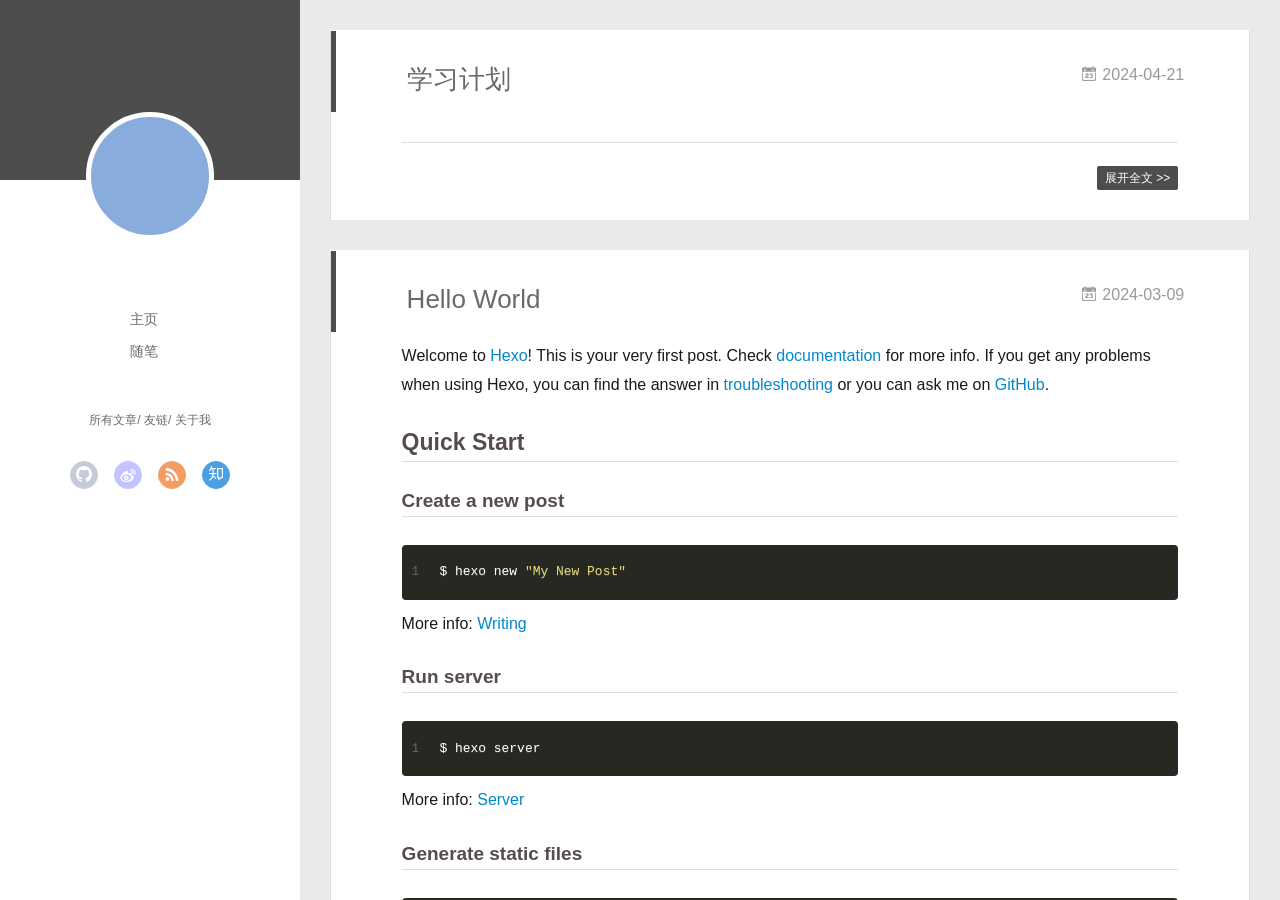
==== commit a1c0b2d1: "Site updated: 2024-04-21 10:28:27" ====
--- a/index.html
+++ b/index.html
@@ -1,189 +1,240 @@
 <!DOCTYPE html>
-<html lang="en">
+<html>
 <head>
-  <meta charset="UTF-8">
-<meta name="viewport" content="width=device-width, initial-scale=1, maximum-scale=2">
-<meta name="theme-color" content="#222">
-<meta name="generator" content="Hexo 7.1.1">
-  <link rel="apple-touch-icon" sizes="180x180" href="/images/apple-touch-icon-next.png">
-  <link rel="icon" type="image/png" sizes="32x32" href="/images/favicon-32x32-next.png">
-  <link rel="icon" type="image/png" sizes="16x16" href="/images/favicon-16x16-next.png">
-  <link rel="mask-icon" href="/images/logo.svg" color="#222">
-
-<link rel="stylesheet" href="/css/main.css">
-
-
-<link rel="stylesheet" href="/lib/font-awesome/css/all.min.css">
-
-<script id="hexo-configurations">
-    var NexT = window.NexT || {};
-    var CONFIG = {"hostname":"github.com","root":"/","scheme":"Gemini","version":"7.8.0","exturl":false,"sidebar":{"position":"left","display":"post","padding":18,"offset":12,"onmobile":false},"copycode":{"enable":false,"show_result":false,"style":null},"back2top":{"enable":true,"sidebar":false,"scrollpercent":false},"bookmark":{"enable":false,"color":"#222","save":"auto"},"fancybox":false,"mediumzoom":false,"lazyload":false,"pangu":false,"comments":{"style":"tabs","active":null,"storage":true,"lazyload":false,"nav":null},"algolia":{"hits":{"per_page":10},"labels":{"input_placeholder":"Search for Posts","hits_empty":"We didn't find any results for the search: ${query}","hits_stats":"${hits} results found in ${time} ms"}},"localsearch":{"enable":false,"trigger":"auto","top_n_per_article":1,"unescape":false,"preload":false},"motion":{"enable":true,"async":false,"transition":{"post_block":"fadeIn","post_header":"slideDownIn","post_body":"slideDownIn","coll_header":"slideLeftIn","sidebar":"slideUpIn"}}};
-  </script>
-
+  <meta charset="utf-8">
+  
+  <meta name="renderer" content="webkit">
+  <meta http-equiv="X-UA-Compatible" content="IE=edge" >
+  <link rel="dns-prefetch" href="https://eemonzili.github.io">
+  <title>Hexo</title>
+  <meta name="viewport" content="width=device-width, initial-scale=1, maximum-scale=1">
   <meta property="og:type" content="website">
 <meta property="og:title" content="Hexo">
-<meta property="og:url" content="https://github.com/EemonZili/Eemon.github.io.git/index.html">
+<meta property="og:url" content="https://eemonzili.github.io/index.html">
 <meta property="og:site_name" content="Hexo">
 <meta property="og:locale" content="en_US">
 <meta property="article:author" content="John Doe">
 <meta name="twitter:card" content="summary">
-
-<link rel="canonical" href="https://github.com/EemonZili/Eemon.github.io.git/">
-
-
-<script id="page-configurations">
-  // https://hexo.io/docs/variables.html
-  CONFIG.page = {
-    sidebar: "",
-    isHome : true,
-    isPost : false,
-    lang   : 'en'
-  };
-</script>
-
-  <title>Hexo</title>
-  
-
-
-
-
-
-
-  <noscript>
-  <style>
-  .use-motion .brand,
-  .use-motion .menu-item,
-  .sidebar-inner,
-  .use-motion .post-block,
-  .use-motion .pagination,
-  .use-motion .comments,
-  .use-motion .post-header,
-  .use-motion .post-body,
-  .use-motion .collection-header { opacity: initial; }
-
-  .use-motion .site-title,
-  .use-motion .site-subtitle {
-    opacity: initial;
-    top: initial;
-  }
-
-  .use-motion .logo-line-before i { left: initial; }
-  .use-motion .logo-line-after i { right: initial; }
+  
+    <link rel="alternative" href="/atom.xml" title="Hexo" type="application/atom+xml">
+  
+  
+    <link rel="icon" href="/favicon.png">
+  
+  <link rel="stylesheet" type="text/css" href="/./main.0cf68a.css">
+  <style type="text/css">
+  
+    #container.show {
+      background: linear-gradient(200deg,#a0cfe4,#e8c37e);
+    }
   </style>
-</noscript>
-
-</head>
-
-<body itemscope itemtype="http://schema.org/WebPage">
-  <div class="container use-motion">
-    <div class="headband"></div>
-
-    <header class="header" itemscope itemtype="http://schema.org/WPHeader">
-      <div class="header-inner"><div class="site-brand-container">
-  <div class="site-nav-toggle">
-    <div class="toggle" aria-label="Toggle navigation bar">
-      <span class="toggle-line toggle-line-first"></span>
-      <span class="toggle-line toggle-line-middle"></span>
-      <span class="toggle-line toggle-line-last"></span>
+  
+
+  
+
+<meta name="generator" content="Hexo 7.1.1"></head>
+
+<body>
+  <div id="container" q-class="show:isCtnShow">
+    <canvas id="anm-canvas" class="anm-canvas"></canvas>
+    <div class="left-col" q-class="show:isShow">
+      
+<div class="overlay" style="background: #4d4d4d"></div>
+<div class="intrude-less">
+	<header id="header" class="inner">
+		<a href="/" class="profilepic">
+			<img src="" class="js-avatar">
+		</a>
+		<hgroup>
+		  <h1 class="header-author"><a href="/"></a></h1>
+		</hgroup>
+		
+
+		<nav class="header-menu">
+			<ul>
+			
+				<li><a href="/">主页</a></li>
+	        
+				<li><a href="/tags/%E9%9A%8F%E7%AC%94/">随笔</a></li>
+	        
+			</ul>
+		</nav>
+		<nav class="header-smart-menu">
+    		
+    			
+    			<a q-on="click: openSlider(e, 'innerArchive')" href="javascript:void(0)">所有文章</a>
+    			
+            
+    			
+    			<a q-on="click: openSlider(e, 'friends')" href="javascript:void(0)">友链</a>
+    			
+            
+    			
+    			<a q-on="click: openSlider(e, 'aboutme')" href="javascript:void(0)">关于我</a>
+    			
+            
+		</nav>
+		<nav class="header-nav">
+			<div class="social">
+				
+					<a class="github" target="_blank" href="#" title="github"><i class="icon-github"></i></a>
+		        
+					<a class="weibo" target="_blank" href="#" title="weibo"><i class="icon-weibo"></i></a>
+		        
+					<a class="rss" target="_blank" href="#" title="rss"><i class="icon-rss"></i></a>
+		        
+					<a class="zhihu" target="_blank" href="#" title="zhihu"><i class="icon-zhihu"></i></a>
+		        
+			</div>
+		</nav>
+	</header>		
+</div>
+
+    </div>
+    <div class="mid-col" q-class="show:isShow,hide:isShow|isFalse">
+      
+<nav id="mobile-nav">
+  	<div class="overlay js-overlay" style="background: #4d4d4d"></div>
+	<div class="btnctn js-mobile-btnctn">
+  		<div class="slider-trigger list" q-on="click: openSlider(e)"><i class="icon icon-sort"></i></div>
+	</div>
+	<div class="intrude-less">
+		<header id="header" class="inner">
+			<div class="profilepic">
+				<img src="" class="js-avatar">
+			</div>
+			<hgroup>
+			  <h1 class="header-author js-header-author"></h1>
+			</hgroup>
+			
+			
+			
+				
+			
+				
+			
+			
+			
+			<nav class="header-nav">
+				<div class="social">
+					
+						<a class="github" target="_blank" href="#" title="github"><i class="icon-github"></i></a>
+			        
+						<a class="weibo" target="_blank" href="#" title="weibo"><i class="icon-weibo"></i></a>
+			        
+						<a class="rss" target="_blank" href="#" title="rss"><i class="icon-rss"></i></a>
+			        
+						<a class="zhihu" target="_blank" href="#" title="zhihu"><i class="icon-zhihu"></i></a>
+			        
+				</div>
+			</nav>
+
+			<nav class="header-menu js-header-menu">
+				<ul style="width: 50%">
+				
+				
+					<li style="width: 50%"><a href="/">主页</a></li>
+		        
+					<li style="width: 50%"><a href="/tags/%E9%9A%8F%E7%AC%94/">随笔</a></li>
+		        
+				</ul>
+			</nav>
+		</header>				
+	</div>
+	<div class="mobile-mask" style="display:none" q-show="isShow"></div>
+</nav>
+
+      <div id="wrapper" class="body-wrap">
+        <div class="menu-l">
+          <div class="canvas-wrap">
+            <canvas data-colors="#eaeaea" data-sectionHeight="100" data-contentId="js-content" id="myCanvas1" class="anm-canvas"></canvas>
+          </div>
+          <div id="js-content" class="content-ll">
+            
+  
+    <article id="post-学习计划" class="article article-type-post  article-index" itemscope itemprop="blogPost">
+  <div class="article-inner">
+    
+      <header class="article-header">
+        
+  
+    <h1 itemprop="name">
+      <a class="article-title" href="/2024/04/21/%E5%AD%A6%E4%B9%A0%E8%AE%A1%E5%88%92/">学习计划</a>
+    </h1>
+  
+
+        
+        <a href="/2024/04/21/%E5%AD%A6%E4%B9%A0%E8%AE%A1%E5%88%92/" class="archive-article-date">
+  	<time datetime="2024-04-21T02:07:46.000Z" itemprop="datePublished"><i class="icon-calendar icon"></i>2024-04-21</time>
+</a>
+        
+      </header>
+    
+    <div class="article-entry" itemprop="articleBody">
+      
+        
+      
+
+      
+    </div>
+    <div class="article-info article-info-index">
+      
+      
+      
+
+      
+        <p class="article-more-link">
+          <a class="article-more-a" href="/2024/04/21/%E5%AD%A6%E4%B9%A0%E8%AE%A1%E5%88%92/">展开全文 >></a>
+        </p>
+      
+
+      
+      <div class="clearfix"></div>
     </div>
   </div>
-
-  <div class="site-meta">
-
-    <a href="/" class="brand" rel="start">
-      <span class="logo-line-before"><i></i></span>
-      <h1 class="site-title">Hexo</h1>
-      <span class="logo-line-after"><i></i></span>
-    </a>
-  </div>
-
-  <div class="site-nav-right">
-    <div class="toggle popup-trigger">
-    </div>
-  </div>
-</div>
-
-
-
-
-<nav class="site-nav">
-  <ul id="menu" class="main-menu menu">
-        <li class="menu-item menu-item-home">
-
-    <a href="/" rel="section"><i class="fa fa-home fa-fw"></i>Home</a>
-
-  </li>
-        <li class="menu-item menu-item-archives">
-
-    <a href="/archives/" rel="section"><i class="fa fa-archive fa-fw"></i>Archives</a>
-
-  </li>
-  </ul>
-</nav>
-
-
-
-
-</div>
-    </header>
-
-    
-  <div class="back-to-top">
-    <i class="fa fa-arrow-up"></i>
-    <span>0%</span>
-  </div>
-
-
-    <main class="main">
-      <div class="main-inner">
-        <div class="content-wrap">
-          
-
-          <div class="content index posts-expand">
-            
-      
-  
-  
-  <article itemscope itemtype="http://schema.org/Article" class="post-block" lang="en">
-    <link itemprop="mainEntityOfPage" href="https://github.com/EemonZili/Eemon.github.io.git/2024/03/09/hello-world/">
-
-    <span hidden itemprop="author" itemscope itemtype="http://schema.org/Person">
-      <meta itemprop="image" content="/images/avatar.gif">
-      <meta itemprop="name" content="John Doe">
-      <meta itemprop="description" content="">
-    </span>
-
-    <span hidden itemprop="publisher" itemscope itemtype="http://schema.org/Organization">
-      <meta itemprop="name" content="Hexo">
-    </span>
-      <header class="post-header">
-        <h2 class="post-title" itemprop="name headline">
-          
-            <a href="/2024/03/09/hello-world/" class="post-title-link" itemprop="url">Hello World</a>
-        </h2>
-
-        <div class="post-meta">
-            <span class="post-meta-item">
-              <span class="post-meta-item-icon">
-                <i class="far fa-calendar"></i>
-              </span>
-              <span class="post-meta-item-text">Posted on</span>
-
-              <time title="Created: 2024-03-09 11:31:26" itemprop="dateCreated datePublished" datetime="2024-03-09T11:31:26+08:00">2024-03-09</time>
-            </span>
-
-          
-
-        </div>
+</article>
+
+<aside class="wrap-side-operation">
+    <div class="mod-side-operation">
+        
+        <div class="jump-container" id="js-jump-container" style="display:none;">
+            <a href="javascript:void(0)" class="mod-side-operation__jump-to-top">
+                <i class="icon-font icon-back"></i>
+            </a>
+            <div id="js-jump-plan-container" class="jump-plan-container" style="top: -11px;">
+                <i class="icon-font icon-plane jump-plane"></i>
+            </div>
+        </div>
+        
+        
+    </div>
+</aside>
+
+
+
+
+  
+    <article id="post-hello-world" class="article article-type-post  article-index" itemscope itemprop="blogPost">
+  <div class="article-inner">
+    
+      <header class="article-header">
+        
+  
+    <h1 itemprop="name">
+      <a class="article-title" href="/2024/03/09/hello-world/">Hello World</a>
+    </h1>
+  
+
+        
+        <a href="/2024/03/09/hello-world/" class="archive-article-date">
+  	<time datetime="2024-03-09T03:31:26.580Z" itemprop="datePublished"><i class="icon-calendar icon"></i>2024-03-09</time>
+</a>
+        
       </header>
-
-    
-    
-    
-    <div class="post-body" itemprop="articleBody">
-
-      
-          <p>Welcome to <a target="_blank" rel="noopener" href="https://hexo.io/">Hexo</a>! This is your very first post. Check <a target="_blank" rel="noopener" href="https://hexo.io/docs/">documentation</a> for more info. If you get any problems when using Hexo, you can find the answer in <a target="_blank" rel="noopener" href="https://hexo.io/docs/troubleshooting.html">troubleshooting</a> or you can ask me on <a href="https://github.com/hexojs/hexo/issues">GitHub</a>.</p>
+    
+    <div class="article-entry" itemprop="articleBody">
+      
+        <p>Welcome to <a target="_blank" rel="noopener" href="https://hexo.io/">Hexo</a>! This is your very first post. Check <a target="_blank" rel="noopener" href="https://hexo.io/docs/">documentation</a> for more info. If you get any problems when using Hexo, you can find the answer in <a target="_blank" rel="noopener" href="https://hexo.io/docs/troubleshooting.html">troubleshooting</a> or you can ask me on <a target="_blank" rel="noopener" href="https://github.com/hexojs/hexo/issues">GitHub</a>.</p>
 <h2 id="Quick-Start"><a href="#Quick-Start" class="headerlink" title="Quick Start"></a>Quick Start</h2><h3 id="Create-a-new-post"><a href="#Create-a-new-post" class="headerlink" title="Create a new post"></a>Create a new post</h3><figure class="highlight bash"><table><tr><td class="gutter"><pre><span class="line">1</span><br></pre></td><td class="code"><pre><span class="line">$ hexo new <span class="string">&quot;My New Post&quot;</span></span><br></pre></td></tr></table></figure>
 
 <p>More info: <a target="_blank" rel="noopener" href="https://hexo.io/docs/writing.html">Writing</a></p>
@@ -198,172 +249,292 @@
 <p>More info: <a target="_blank" rel="noopener" href="https://hexo.io/docs/one-command-deployment.html">Deployment</a></p>
 
       
-    </div>
-
-    
-    
-    
-      <footer class="post-footer">
-        <div class="post-eof"></div>
-      </footer>
-  </article>
-  
-  
-  
-
-
-  
-
+
+      
+    </div>
+    <div class="article-info article-info-index">
+      
+      
+      
+
+      
+        <p class="article-more-link">
+          <a class="article-more-a" href="/2024/03/09/hello-world/">展开全文 >></a>
+        </p>
+      
+
+      
+      <div class="clearfix"></div>
+    </div>
+  </div>
+</article>
+
+<aside class="wrap-side-operation">
+    <div class="mod-side-operation">
+        
+        <div class="jump-container" id="js-jump-container" style="display:none;">
+            <a href="javascript:void(0)" class="mod-side-operation__jump-to-top">
+                <i class="icon-font icon-back"></i>
+            </a>
+            <div id="js-jump-plan-container" class="jump-plan-container" style="top: -11px;">
+                <i class="icon-font icon-plane jump-plane"></i>
+            </div>
+        </div>
+        
+        
+    </div>
+</aside>
+
+
+
+
+  
+  
 
 
           </div>
-          
-
-<script>
-  window.addEventListener('tabs:register', () => {
-    let { activeClass } = CONFIG.comments;
-    if (CONFIG.comments.storage) {
-      activeClass = localStorage.getItem('comments_active') || activeClass;
-    }
-    if (activeClass) {
-      let activeTab = document.querySelector(`a[href="#comment-${activeClass}"]`);
-      if (activeTab) {
-        activeTab.click();
-      }
-    }
-  });
-  if (CONFIG.comments.storage) {
-    window.addEventListener('tabs:click', event => {
-      if (!event.target.matches('.tabs-comment .tab-content .tab-pane')) return;
-      let commentClass = event.target.classList[1];
-      localStorage.setItem('comments_active', commentClass);
-    });
-  }
+        </div>
+      </div>
+      <footer id="footer">
+  <div class="outer">
+    <div id="footer-info">
+    	<div class="footer-left">
+    		&copy; 2024 John Doe
+    	</div>
+      	<div class="footer-right">
+      		<a href="http://hexo.io/" target="_blank">Hexo</a>  Theme <a href="https://github.com/litten/hexo-theme-yilia" target="_blank">Yilia</a> by Litten
+      	</div>
+    </div>
+  </div>
+</footer>
+    </div>
+    <script>
+	var yiliaConfig = {
+		mathjax: false,
+		isHome: true,
+		isPost: false,
+		isArchive: false,
+		isTag: false,
+		isCategory: false,
+		open_in_new: false,
+		toc_hide_index: true,
+		root: "/",
+		innerArchive: true,
+		showTags: false
+	}
 </script>
 
-        </div>
-          
-  
-  <div class="toggle sidebar-toggle">
-    <span class="toggle-line toggle-line-first"></span>
-    <span class="toggle-line toggle-line-middle"></span>
-    <span class="toggle-line toggle-line-last"></span>
+<script>!function(t){function n(e){if(r[e])return r[e].exports;var i=r[e]={exports:{},id:e,loaded:!1};return t[e].call(i.exports,i,i.exports,n),i.loaded=!0,i.exports}var r={};n.m=t,n.c=r,n.p="./",n(0)}([function(t,n,r){r(195),t.exports=r(191)},function(t,n,r){var e=r(3),i=r(52),o=r(27),u=r(28),c=r(53),f="prototype",a=function(t,n,r){var s,l,h,v,p=t&a.F,d=t&a.G,y=t&a.S,g=t&a.P,b=t&a.B,m=d?e:y?e[n]||(e[n]={}):(e[n]||{})[f],x=d?i:i[n]||(i[n]={}),w=x[f]||(x[f]={});d&&(r=n);for(s in r)l=!p&&m&&void 0!==m[s],h=(l?m:r)[s],v=b&&l?c(h,e):g&&"function"==typeof h?c(Function.call,h):h,m&&u(m,s,h,t&a.U),x[s]!=h&&o(x,s,v),g&&w[s]!=h&&(w[s]=h)};e.core=i,a.F=1,a.G=2,a.S=4,a.P=8,a.B=16,a.W=32,a.U=64,a.R=128,t.exports=a},function(t,n,r){var e=r(6);t.exports=function(t){if(!e(t))throw TypeError(t+" is not an object!");return t}},function(t,n){var r=t.exports="undefined"!=typeof window&&window.Math==Math?window:"undefined"!=typeof self&&self.Math==Math?self:Function("return this")();"number"==typeof __g&&(__g=r)},function(t,n){t.exports=function(t){try{return!!t()}catch(t){return!0}}},function(t,n){var r=t.exports="undefined"!=typeof window&&window.Math==Math?window:"undefined"!=typeof self&&self.Math==Math?self:Function("return this")();"number"==typeof __g&&(__g=r)},function(t,n){t.exports=function(t){return"object"==typeof t?null!==t:"function"==typeof t}},function(t,n,r){var e=r(126)("wks"),i=r(76),o=r(3).Symbol,u="function"==typeof o;(t.exports=function(t){return e[t]||(e[t]=u&&o[t]||(u?o:i)("Symbol."+t))}).store=e},function(t,n){var r={}.hasOwnProperty;t.exports=function(t,n){return r.call(t,n)}},function(t,n,r){var e=r(94),i=r(33);t.exports=function(t){return e(i(t))}},function(t,n,r){t.exports=!r(4)(function(){return 7!=Object.defineProperty({},"a",{get:function(){return 7}}).a})},function(t,n,r){var e=r(2),i=r(167),o=r(50),u=Object.defineProperty;n.f=r(10)?Object.defineProperty:function(t,n,r){if(e(t),n=o(n,!0),e(r),i)try{return u(t,n,r)}catch(t){}if("get"in r||"set"in r)throw TypeError("Accessors not supported!");return"value"in r&&(t[n]=r.value),t}},function(t,n,r){t.exports=!r(18)(function(){return 7!=Object.defineProperty({},"a",{get:function(){return 7}}).a})},function(t,n,r){var e=r(14),i=r(22);t.exports=r(12)?function(t,n,r){return e.f(t,n,i(1,r))}:function(t,n,r){return t[n]=r,t}},function(t,n,r){var e=r(20),i=r(58),o=r(42),u=Object.defineProperty;n.f=r(12)?Object.defineProperty:function(t,n,r){if(e(t),n=o(n,!0),e(r),i)try{return u(t,n,r)}catch(t){}if("get"in r||"set"in r)throw TypeError("Accessors not supported!");return"value"in r&&(t[n]=r.value),t}},function(t,n,r){var e=r(40)("wks"),i=r(23),o=r(5).Symbol,u="function"==typeof o;(t.exports=function(t){return e[t]||(e[t]=u&&o[t]||(u?o:i)("Symbol."+t))}).store=e},function(t,n,r){var e=r(67),i=Math.min;t.exports=function(t){return t>0?i(e(t),9007199254740991):0}},function(t,n,r){var e=r(46);t.exports=function(t){return Object(e(t))}},function(t,n){t.exports=function(t){try{return!!t()}catch(t){return!0}}},function(t,n,r){var e=r(63),i=r(34);t.exports=Object.keys||function(t){return e(t,i)}},function(t,n,r){var e=r(21);t.exports=function(t){if(!e(t))throw TypeError(t+" is not an object!");return t}},function(t,n){t.exports=function(t){return"object"==typeof t?null!==t:"function"==typeof t}},function(t,n){t.exports=function(t,n){return{enumerable:!(1&t),configurable:!(2&t),writable:!(4&t),value:n}}},function(t,n){var r=0,e=Math.random();t.exports=function(t){return"Symbol(".concat(void 0===t?"":t,")_",(++r+e).toString(36))}},function(t,n){var r={}.hasOwnProperty;t.exports=function(t,n){return r.call(t,n)}},function(t,n){var r=t.exports={version:"2.4.0"};"number"==typeof __e&&(__e=r)},function(t,n){t.exports=function(t){if("function"!=typeof t)throw TypeError(t+" is not a function!");return t}},function(t,n,r){var e=r(11),i=r(66);t.exports=r(10)?function(t,n,r){return e.f(t,n,i(1,r))}:function(t,n,r){return t[n]=r,t}},function(t,n,r){var e=r(3),i=r(27),o=r(24),u=r(76)("src"),c="toString",f=Function[c],a=(""+f).split(c);r(52).inspectSource=function(t){return f.call(t)},(t.exports=function(t,n,r,c){var f="function"==typeof r;f&&(o(r,"name")||i(r,"name",n)),t[n]!==r&&(f&&(o(r,u)||i(r,u,t[n]?""+t[n]:a.join(String(n)))),t===e?t[n]=r:c?t[n]?t[n]=r:i(t,n,r):(delete t[n],i(t,n,r)))})(Function.prototype,c,function(){return"function"==typeof this&&this[u]||f.call(this)})},function(t,n,r){var e=r(1),i=r(4),o=r(46),u=function(t,n,r,e){var i=String(o(t)),u="<"+n;return""!==r&&(u+=" "+r+'="'+String(e).replace(/"/g,"&quot;")+'"'),u+">"+i+"</"+n+">"};t.exports=function(t,n){var r={};r[t]=n(u),e(e.P+e.F*i(function(){var n=""[t]('"');return n!==n.toLowerCase()||n.split('"').length>3}),"String",r)}},function(t,n,r){var e=r(115),i=r(46);t.exports=function(t){return e(i(t))}},function(t,n,r){var e=r(116),i=r(66),o=r(30),u=r(50),c=r(24),f=r(167),a=Object.getOwnPropertyDescriptor;n.f=r(10)?a:function(t,n){if(t=o(t),n=u(n,!0),f)try{return a(t,n)}catch(t){}if(c(t,n))return i(!e.f.call(t,n),t[n])}},function(t,n,r){var e=r(24),i=r(17),o=r(145)("IE_PROTO"),u=Object.prototype;t.exports=Object.getPrototypeOf||function(t){return t=i(t),e(t,o)?t[o]:"function"==typeof t.constructor&&t instanceof t.constructor?t.constructor.prototype:t instanceof Object?u:null}},function(t,n){t.exports=function(t){if(void 0==t)throw TypeError("Can't call method on  "+t);return t}},function(t,n){t.exports="constructor,hasOwnProperty,isPrototypeOf,propertyIsEnumerable,toLocaleString,toString,valueOf".split(",")},function(t,n){t.exports={}},function(t,n){t.exports=!0},function(t,n){n.f={}.propertyIsEnumerable},function(t,n,r){var e=r(14).f,i=r(8),o=r(15)("toStringTag");t.exports=function(t,n,r){t&&!i(t=r?t:t.prototype,o)&&e(t,o,{configurable:!0,value:n})}},function(t,n,r){var e=r(40)("keys"),i=r(23);t.exports=function(t){return e[t]||(e[t]=i(t))}},function(t,n,r){var e=r(5),i="__core-js_shared__",o=e[i]||(e[i]={});t.exports=function(t){return o[t]||(o[t]={})}},function(t,n){var r=Math.ceil,e=Math.floor;t.exports=function(t){return isNaN(t=+t)?0:(t>0?e:r)(t)}},function(t,n,r){var e=r(21);t.exports=function(t,n){if(!e(t))return t;var r,i;if(n&&"function"==typeof(r=t.toString)&&!e(i=r.call(t)))return i;if("function"==typeof(r=t.valueOf)&&!e(i=r.call(t)))return i;if(!n&&"function"==typeof(r=t.toString)&&!e(i=r.call(t)))return i;throw TypeError("Can't convert object to primitive value")}},function(t,n,r){var e=r(5),i=r(25),o=r(36),u=r(44),c=r(14).f;t.exports=function(t){var n=i.Symbol||(i.Symbol=o?{}:e.Symbol||{});"_"==t.charAt(0)||t in n||c(n,t,{value:u.f(t)})}},function(t,n,r){n.f=r(15)},function(t,n){var r={}.toString;t.exports=function(t){return r.call(t).slice(8,-1)}},function(t,n){t.exports=function(t){if(void 0==t)throw TypeError("Can't call method on  "+t);return t}},function(t,n,r){var e=r(4);t.exports=function(t,n){return!!t&&e(function(){n?t.call(null,function(){},1):t.call(null)})}},function(t,n,r){var e=r(53),i=r(115),o=r(17),u=r(16),c=r(203);t.exports=function(t,n){var r=1==t,f=2==t,a=3==t,s=4==t,l=6==t,h=5==t||l,v=n||c;return function(n,c,p){for(var d,y,g=o(n),b=i(g),m=e(c,p,3),x=u(b.length),w=0,S=r?v(n,x):f?v(n,0):void 0;x>w;w++)if((h||w in b)&&(d=b[w],y=m(d,w,g),t))if(r)S[w]=y;else if(y)switch(t){case 3:return!0;case 5:return d;case 6:return w;case 2:S.push(d)}else if(s)return!1;return l?-1:a||s?s:S}}},function(t,n,r){var e=r(1),i=r(52),o=r(4);t.exports=function(t,n){var r=(i.Object||{})[t]||Object[t],u={};u[t]=n(r),e(e.S+e.F*o(function(){r(1)}),"Object",u)}},function(t,n,r){var e=r(6);t.exports=function(t,n){if(!e(t))return t;var r,i;if(n&&"function"==typeof(r=t.toString)&&!e(i=r.call(t)))return i;if("function"==typeof(r=t.valueOf)&&!e(i=r.call(t)))return i;if(!n&&"function"==typeof(r=t.toString)&&!e(i=r.call(t)))return i;throw TypeError("Can't convert object to primitive value")}},function(t,n,r){var e=r(5),i=r(25),o=r(91),u=r(13),c="prototype",f=function(t,n,r){var a,s,l,h=t&f.F,v=t&f.G,p=t&f.S,d=t&f.P,y=t&f.B,g=t&f.W,b=v?i:i[n]||(i[n]={}),m=b[c],x=v?e:p?e[n]:(e[n]||{})[c];v&&(r=n);for(a in r)(s=!h&&x&&void 0!==x[a])&&a in b||(l=s?x[a]:r[a],b[a]=v&&"function"!=typeof x[a]?r[a]:y&&s?o(l,e):g&&x[a]==l?function(t){var n=function(n,r,e){if(this instanceof t){switch(arguments.length){case 0:return new t;case 1:return new t(n);case 2:return new t(n,r)}return new t(n,r,e)}return t.apply(this,arguments)};return n[c]=t[c],n}(l):d&&"function"==typeof l?o(Function.call,l):l,d&&((b.virtual||(b.virtual={}))[a]=l,t&f.R&&m&&!m[a]&&u(m,a,l)))};f.F=1,f.G=2,f.S=4,f.P=8,f.B=16,f.W=32,f.U=64,f.R=128,t.exports=f},function(t,n){var r=t.exports={version:"2.4.0"};"number"==typeof __e&&(__e=r)},function(t,n,r){var e=r(26);t.exports=function(t,n,r){if(e(t),void 0===n)return t;switch(r){case 1:return function(r){return t.call(n,r)};case 2:return function(r,e){return t.call(n,r,e)};case 3:return function(r,e,i){return t.call(n,r,e,i)}}return function(){return t.apply(n,arguments)}}},function(t,n,r){var e=r(183),i=r(1),o=r(126)("metadata"),u=o.store||(o.store=new(r(186))),c=function(t,n,r){var i=u.get(t);if(!i){if(!r)return;u.set(t,i=new e)}var o=i.get(n);if(!o){if(!r)return;i.set(n,o=new e)}return o},f=function(t,n,r){var e=c(n,r,!1);return void 0!==e&&e.has(t)},a=function(t,n,r){var e=c(n,r,!1);return void 0===e?void 0:e.get(t)},s=function(t,n,r,e){c(r,e,!0).set(t,n)},l=function(t,n){var r=c(t,n,!1),e=[];return r&&r.forEach(function(t,n){e.push(n)}),e},h=function(t){return void 0===t||"symbol"==typeof t?t:String(t)},v=function(t){i(i.S,"Reflect",t)};t.exports={store:u,map:c,has:f,get:a,set:s,keys:l,key:h,exp:v}},function(t,n,r){"use strict";if(r(10)){var e=r(69),i=r(3),o=r(4),u=r(1),c=r(127),f=r(152),a=r(53),s=r(68),l=r(66),h=r(27),v=r(73),p=r(67),d=r(16),y=r(75),g=r(50),b=r(24),m=r(180),x=r(114),w=r(6),S=r(17),_=r(137),O=r(70),E=r(32),P=r(71).f,j=r(154),F=r(76),M=r(7),A=r(48),N=r(117),T=r(146),I=r(155),k=r(80),L=r(123),R=r(74),C=r(130),D=r(160),U=r(11),W=r(31),G=U.f,B=W.f,V=i.RangeError,z=i.TypeError,q=i.Uint8Array,K="ArrayBuffer",J="Shared"+K,Y="BYTES_PER_ELEMENT",H="prototype",$=Array[H],X=f.ArrayBuffer,Q=f.DataView,Z=A(0),tt=A(2),nt=A(3),rt=A(4),et=A(5),it=A(6),ot=N(!0),ut=N(!1),ct=I.values,ft=I.keys,at=I.entries,st=$.lastIndexOf,lt=$.reduce,ht=$.reduceRight,vt=$.join,pt=$.sort,dt=$.slice,yt=$.toString,gt=$.toLocaleString,bt=M("iterator"),mt=M("toStringTag"),xt=F("typed_constructor"),wt=F("def_constructor"),St=c.CONSTR,_t=c.TYPED,Ot=c.VIEW,Et="Wrong length!",Pt=A(1,function(t,n){return Tt(T(t,t[wt]),n)}),jt=o(function(){return 1===new q(new Uint16Array([1]).buffer)[0]}),Ft=!!q&&!!q[H].set&&o(function(){new q(1).set({})}),Mt=function(t,n){if(void 0===t)throw z(Et);var r=+t,e=d(t);if(n&&!m(r,e))throw V(Et);return e},At=function(t,n){var r=p(t);if(r<0||r%n)throw V("Wrong offset!");return r},Nt=function(t){if(w(t)&&_t in t)return t;throw z(t+" is not a typed array!")},Tt=function(t,n){if(!(w(t)&&xt in t))throw z("It is not a typed array constructor!");return new t(n)},It=function(t,n){return kt(T(t,t[wt]),n)},kt=function(t,n){for(var r=0,e=n.length,i=Tt(t,e);e>r;)i[r]=n[r++];return i},Lt=function(t,n,r){G(t,n,{get:function(){return this._d[r]}})},Rt=function(t){var n,r,e,i,o,u,c=S(t),f=arguments.length,s=f>1?arguments[1]:void 0,l=void 0!==s,h=j(c);if(void 0!=h&&!_(h)){for(u=h.call(c),e=[],n=0;!(o=u.next()).done;n++)e.push(o.value);c=e}for(l&&f>2&&(s=a(s,arguments[2],2)),n=0,r=d(c.length),i=Tt(this,r);r>n;n++)i[n]=l?s(c[n],n):c[n];return i},Ct=function(){for(var t=0,n=arguments.length,r=Tt(this,n);n>t;)r[t]=arguments[t++];return r},Dt=!!q&&o(function(){gt.call(new q(1))}),Ut=function(){return gt.apply(Dt?dt.call(Nt(this)):Nt(this),arguments)},Wt={copyWithin:function(t,n){return D.call(Nt(this),t,n,arguments.length>2?arguments[2]:void 0)},every:function(t){return rt(Nt(this),t,arguments.length>1?arguments[1]:void 0)},fill:function(t){return C.apply(Nt(this),arguments)},filter:function(t){return It(this,tt(Nt(this),t,arguments.length>1?arguments[1]:void 0))},find:function(t){return et(Nt(this),t,arguments.length>1?arguments[1]:void 0)},findIndex:function(t){return it(Nt(this),t,arguments.length>1?arguments[1]:void 0)},forEach:function(t){Z(Nt(this),t,arguments.length>1?arguments[1]:void 0)},indexOf:function(t){return ut(Nt(this),t,arguments.length>1?arguments[1]:void 0)},includes:function(t){return ot(Nt(this),t,arguments.length>1?arguments[1]:void 0)},join:function(t){return vt.apply(Nt(this),arguments)},lastIndexOf:function(t){return st.apply(Nt(this),arguments)},map:function(t){return Pt(Nt(this),t,arguments.length>1?arguments[1]:void 0)},reduce:function(t){return lt.apply(Nt(this),arguments)},reduceRight:function(t){return ht.apply(Nt(this),arguments)},reverse:function(){for(var t,n=this,r=Nt(n).length,e=Math.floor(r/2),i=0;i<e;)t=n[i],n[i++]=n[--r],n[r]=t;return n},some:function(t){return nt(Nt(this),t,arguments.length>1?arguments[1]:void 0)},sort:function(t){return pt.call(Nt(this),t)},subarray:function(t,n){var r=Nt(this),e=r.length,i=y(t,e);return new(T(r,r[wt]))(r.buffer,r.byteOffset+i*r.BYTES_PER_ELEMENT,d((void 0===n?e:y(n,e))-i))}},Gt=function(t,n){return It(this,dt.call(Nt(this),t,n))},Bt=function(t){Nt(this);var n=At(arguments[1],1),r=this.length,e=S(t),i=d(e.length),o=0;if(i+n>r)throw V(Et);for(;o<i;)this[n+o]=e[o++]},Vt={entries:function(){return at.call(Nt(this))},keys:function(){return ft.call(Nt(this))},values:function(){return ct.call(Nt(this))}},zt=function(t,n){return w(t)&&t[_t]&&"symbol"!=typeof n&&n in t&&String(+n)==String(n)},qt=function(t,n){return zt(t,n=g(n,!0))?l(2,t[n]):B(t,n)},Kt=function(t,n,r){return!(zt(t,n=g(n,!0))&&w(r)&&b(r,"value"))||b(r,"get")||b(r,"set")||r.configurable||b(r,"writable")&&!r.writable||b(r,"enumerable")&&!r.enumerable?G(t,n,r):(t[n]=r.value,t)};St||(W.f=qt,U.f=Kt),u(u.S+u.F*!St,"Object",{getOwnPropertyDescriptor:qt,defineProperty:Kt}),o(function(){yt.call({})})&&(yt=gt=function(){return vt.call(this)});var Jt=v({},Wt);v(Jt,Vt),h(Jt,bt,Vt.values),v(Jt,{slice:Gt,set:Bt,constructor:function(){},toString:yt,toLocaleString:Ut}),Lt(Jt,"buffer","b"),Lt(Jt,"byteOffset","o"),Lt(Jt,"byteLength","l"),Lt(Jt,"length","e"),G(Jt,mt,{get:function(){return this[_t]}}),t.exports=function(t,n,r,f){f=!!f;var a=t+(f?"Clamped":"")+"Array",l="Uint8Array"!=a,v="get"+t,p="set"+t,y=i[a],g=y||{},b=y&&E(y),m=!y||!c.ABV,S={},_=y&&y[H],j=function(t,r){var e=t._d;return e.v[v](r*n+e.o,jt)},F=function(t,r,e){var i=t._d;f&&(e=(e=Math.round(e))<0?0:e>255?255:255&e),i.v[p](r*n+i.o,e,jt)},M=function(t,n){G(t,n,{get:function(){return j(this,n)},set:function(t){return F(this,n,t)},enumerable:!0})};m?(y=r(function(t,r,e,i){s(t,y,a,"_d");var o,u,c,f,l=0,v=0;if(w(r)){if(!(r instanceof X||(f=x(r))==K||f==J))return _t in r?kt(y,r):Rt.call(y,r);o=r,v=At(e,n);var p=r.byteLength;if(void 0===i){if(p%n)throw V(Et);if((u=p-v)<0)throw V(Et)}else if((u=d(i)*n)+v>p)throw V(Et);c=u/n}else c=Mt(r,!0),u=c*n,o=new X(u);for(h(t,"_d",{b:o,o:v,l:u,e:c,v:new Q(o)});l<c;)M(t,l++)}),_=y[H]=O(Jt),h(_,"constructor",y)):L(function(t){new y(null),new y(t)},!0)||(y=r(function(t,r,e,i){s(t,y,a);var o;return w(r)?r instanceof X||(o=x(r))==K||o==J?void 0!==i?new g(r,At(e,n),i):void 0!==e?new g(r,At(e,n)):new g(r):_t in r?kt(y,r):Rt.call(y,r):new g(Mt(r,l))}),Z(b!==Function.prototype?P(g).concat(P(b)):P(g),function(t){t in y||h(y,t,g[t])}),y[H]=_,e||(_.constructor=y));var A=_[bt],N=!!A&&("values"==A.name||void 0==A.name),T=Vt.values;h(y,xt,!0),h(_,_t,a),h(_,Ot,!0),h(_,wt,y),(f?new y(1)[mt]==a:mt in _)||G(_,mt,{get:function(){return a}}),S[a]=y,u(u.G+u.W+u.F*(y!=g),S),u(u.S,a,{BYTES_PER_ELEMENT:n,from:Rt,of:Ct}),Y in _||h(_,Y,n),u(u.P,a,Wt),R(a),u(u.P+u.F*Ft,a,{set:Bt}),u(u.P+u.F*!N,a,Vt),u(u.P+u.F*(_.toString!=yt),a,{toString:yt}),u(u.P+u.F*o(function(){new y(1).slice()}),a,{slice:Gt}),u(u.P+u.F*(o(function(){return[1,2].toLocaleString()!=new y([1,2]).toLocaleString()})||!o(function(){_.toLocaleString.call([1,2])})),a,{toLocaleString:Ut}),k[a]=N?A:T,e||N||h(_,bt,T)}}else t.exports=function(){}},function(t,n){var r={}.toString;t.exports=function(t){return r.call(t).slice(8,-1)}},function(t,n,r){var e=r(21),i=r(5).document,o=e(i)&&e(i.createElement);t.exports=function(t){return o?i.createElement(t):{}}},function(t,n,r){t.exports=!r(12)&&!r(18)(function(){return 7!=Object.defineProperty(r(57)("div"),"a",{get:function(){return 7}}).a})},function(t,n,r){"use strict";var e=r(36),i=r(51),o=r(64),u=r(13),c=r(8),f=r(35),a=r(96),s=r(38),l=r(103),h=r(15)("iterator"),v=!([].keys&&"next"in[].keys()),p="keys",d="values",y=function(){return this};t.exports=function(t,n,r,g,b,m,x){a(r,n,g);var w,S,_,O=function(t){if(!v&&t in F)return F[t];switch(t){case p:case d:return function(){return new r(this,t)}}return function(){return new r(this,t)}},E=n+" Iterator",P=b==d,j=!1,F=t.prototype,M=F[h]||F["@@iterator"]||b&&F[b],A=M||O(b),N=b?P?O("entries"):A:void 0,T="Array"==n?F.entries||M:M;if(T&&(_=l(T.call(new t)))!==Object.prototype&&(s(_,E,!0),e||c(_,h)||u(_,h,y)),P&&M&&M.name!==d&&(j=!0,A=function(){return M.call(this)}),e&&!x||!v&&!j&&F[h]||u(F,h,A),f[n]=A,f[E]=y,b)if(w={values:P?A:O(d),keys:m?A:O(p),entries:N},x)for(S in w)S in F||o(F,S,w[S]);else i(i.P+i.F*(v||j),n,w);return w}},function(t,n,r){var e=r(20),i=r(100),o=r(34),u=r(39)("IE_PROTO"),c=function(){},f="prototype",a=function(){var t,n=r(57)("iframe"),e=o.length;for(n.style.display="none",r(93).appendChild(n),n.src="javascript:",t=n.contentWindow.document,t.open(),t.write("<script>document.F=Object<\/script>"),t.close(),a=t.F;e--;)delete a[f][o[e]];return a()};t.exports=Object.create||function(t,n){var r;return null!==t?(c[f]=e(t),r=new c,c[f]=null,r[u]=t):r=a(),void 0===n?r:i(r,n)}},function(t,n,r){var e=r(63),i=r(34).concat("length","prototype");n.f=Object.getOwnPropertyNames||function(t){return e(t,i)}},function(t,n){n.f=Object.getOwnPropertySymbols},function(t,n,r){var e=r(8),i=r(9),o=r(90)(!1),u=r(39)("IE_PROTO");t.exports=function(t,n){var r,c=i(t),f=0,a=[];for(r in c)r!=u&&e(c,r)&&a.push(r);for(;n.length>f;)e(c,r=n[f++])&&(~o(a,r)||a.push(r));return a}},function(t,n,r){t.exports=r(13)},function(t,n,r){var e=r(76)("meta"),i=r(6),o=r(24),u=r(11).f,c=0,f=Object.isExtensible||function(){return!0},a=!r(4)(function(){return f(Object.preventExtensions({}))}),s=function(t){u(t,e,{value:{i:"O"+ ++c,w:{}}})},l=function(t,n){if(!i(t))return"symbol"==typeof t?t:("string"==typeof t?"S":"P")+t;if(!o(t,e)){if(!f(t))return"F";if(!n)return"E";s(t)}return t[e].i},h=function(t,n){if(!o(t,e)){if(!f(t))return!0;if(!n)return!1;s(t)}return t[e].w},v=function(t){return a&&p.NEED&&f(t)&&!o(t,e)&&s(t),t},p=t.exports={KEY:e,NEED:!1,fastKey:l,getWeak:h,onFreeze:v}},function(t,n){t.exports=function(t,n){return{enumerable:!(1&t),configurable:!(2&t),writable:!(4&t),value:n}}},function(t,n){var r=Math.ceil,e=Math.floor;t.exports=function(t){return isNaN(t=+t)?0:(t>0?e:r)(t)}},function(t,n){t.exports=function(t,n,r,e){if(!(t instanceof n)||void 0!==e&&e in t)throw TypeError(r+": incorrect invocation!");return t}},function(t,n){t.exports=!1},function(t,n,r){var e=r(2),i=r(173),o=r(133),u=r(145)("IE_PROTO"),c=function(){},f="prototype",a=function(){var t,n=r(132)("iframe"),e=o.length;for(n.style.display="none",r(135).appendChild(n),n.src="javascript:",t=n.contentWindow.document,t.open(),t.write("<script>document.F=Object<\/script>"),t.close(),a=t.F;e--;)delete a[f][o[e]];return a()};t.exports=Object.create||function(t,n){var r;return null!==t?(c[f]=e(t),r=new c,c[f]=null,r[u]=t):r=a(),void 0===n?r:i(r,n)}},function(t,n,r){var e=r(175),i=r(133).concat("length","prototype");n.f=Object.getOwnPropertyNames||function(t){return e(t,i)}},function(t,n,r){var e=r(175),i=r(133);t.exports=Object.keys||function(t){return e(t,i)}},function(t,n,r){var e=r(28);t.exports=function(t,n,r){for(var i in n)e(t,i,n[i],r);return t}},function(t,n,r){"use strict";var e=r(3),i=r(11),o=r(10),u=r(7)("species");t.exports=function(t){var n=e[t];o&&n&&!n[u]&&i.f(n,u,{configurable:!0,get:function(){return this}})}},function(t,n,r){var e=r(67),i=Math.max,o=Math.min;t.exports=function(t,n){return t=e(t),t<0?i(t+n,0):o(t,n)}},function(t,n){var r=0,e=Math.random();t.exports=function(t){return"Symbol(".concat(void 0===t?"":t,")_",(++r+e).toString(36))}},function(t,n,r){var e=r(33);t.exports=function(t){return Object(e(t))}},function(t,n,r){var e=r(7)("unscopables"),i=Array.prototype;void 0==i[e]&&r(27)(i,e,{}),t.exports=function(t){i[e][t]=!0}},function(t,n,r){var e=r(53),i=r(169),o=r(137),u=r(2),c=r(16),f=r(154),a={},s={},n=t.exports=function(t,n,r,l,h){var v,p,d,y,g=h?function(){return t}:f(t),b=e(r,l,n?2:1),m=0;if("function"!=typeof g)throw TypeError(t+" is not iterable!");if(o(g)){for(v=c(t.length);v>m;m++)if((y=n?b(u(p=t[m])[0],p[1]):b(t[m]))===a||y===s)return y}else for(d=g.call(t);!(p=d.next()).done;)if((y=i(d,b,p.value,n))===a||y===s)return y};n.BREAK=a,n.RETURN=s},function(t,n){t.exports={}},function(t,n,r){var e=r(11).f,i=r(24),o=r(7)("toStringTag");t.exports=function(t,n,r){t&&!i(t=r?t:t.prototype,o)&&e(t,o,{configurable:!0,value:n})}},function(t,n,r){var e=r(1),i=r(46),o=r(4),u=r(150),c="["+u+"]",f="​+",a=RegExp("^"+c+c+"*"),s=RegExp(c+c+"*$"),l=function(t,n,r){var i={},c=o(function(){return!!u[t]()||f[t]()!=f}),a=i[t]=c?n(h):u[t];r&&(i[r]=a),e(e.P+e.F*c,"String",i)},h=l.trim=function(t,n){return t=String(i(t)),1&n&&(t=t.replace(a,"")),2&n&&(t=t.replace(s,"")),t};t.exports=l},function(t,n,r){t.exports={default:r(86),__esModule:!0}},function(t,n,r){t.exports={default:r(87),__esModule:!0}},function(t,n,r){"use strict";function e(t){return t&&t.__esModule?t:{default:t}}n.__esModule=!0;var i=r(84),o=e(i),u=r(83),c=e(u),f="function"==typeof c.default&&"symbol"==typeof o.default?function(t){return typeof t}:function(t){return t&&"function"==typeof c.default&&t.constructor===c.default&&t!==c.default.prototype?"symbol":typeof t};n.default="function"==typeof c.default&&"symbol"===f(o.default)?function(t){return void 0===t?"undefined":f(t)}:function(t){return t&&"function"==typeof c.default&&t.constructor===c.default&&t!==c.default.prototype?"symbol":void 0===t?"undefined":f(t)}},function(t,n,r){r(110),r(108),r(111),r(112),t.exports=r(25).Symbol},function(t,n,r){r(109),r(113),t.exports=r(44).f("iterator")},function(t,n){t.exports=function(t){if("function"!=typeof t)throw TypeError(t+" is not a function!");return t}},function(t,n){t.exports=function(){}},function(t,n,r){var e=r(9),i=r(106),o=r(105);t.exports=function(t){return function(n,r,u){var c,f=e(n),a=i(f.length),s=o(u,a);if(t&&r!=r){for(;a>s;)if((c=f[s++])!=c)return!0}else for(;a>s;s++)if((t||s in f)&&f[s]===r)return t||s||0;return!t&&-1}}},function(t,n,r){var e=r(88);t.exports=function(t,n,r){if(e(t),void 0===n)return t;switch(r){case 1:return function(r){return t.call(n,r)};case 2:return function(r,e){return t.call(n,r,e)};case 3:return function(r,e,i){return t.call(n,r,e,i)}}return function(){return t.apply(n,arguments)}}},function(t,n,r){var e=r(19),i=r(62),o=r(37);t.exports=function(t){var n=e(t),r=i.f;if(r)for(var u,c=r(t),f=o.f,a=0;c.length>a;)f.call(t,u=c[a++])&&n.push(u);return n}},function(t,n,r){t.exports=r(5).document&&document.documentElement},function(t,n,r){var e=r(56);t.exports=Object("z").propertyIsEnumerable(0)?Object:function(t){return"String"==e(t)?t.split(""):Object(t)}},function(t,n,r){var e=r(56);t.exports=Array.isArray||function(t){return"Array"==e(t)}},function(t,n,r){"use strict";var e=r(60),i=r(22),o=r(38),u={};r(13)(u,r(15)("iterator"),function(){return this}),t.exports=function(t,n,r){t.prototype=e(u,{next:i(1,r)}),o(t,n+" Iterator")}},function(t,n){t.exports=function(t,n){return{value:n,done:!!t}}},function(t,n,r){var e=r(19),i=r(9);t.exports=function(t,n){for(var r,o=i(t),u=e(o),c=u.length,f=0;c>f;)if(o[r=u[f++]]===n)return r}},function(t,n,r){var e=r(23)("meta"),i=r(21),o=r(8),u=r(14).f,c=0,f=Object.isExtensible||function(){return!0},a=!r(18)(function(){return f(Object.preventExtensions({}))}),s=function(t){u(t,e,{value:{i:"O"+ ++c,w:{}}})},l=function(t,n){if(!i(t))return"symbol"==typeof t?t:("string"==typeof t?"S":"P")+t;if(!o(t,e)){if(!f(t))return"F";if(!n)return"E";s(t)}return t[e].i},h=function(t,n){if(!o(t,e)){if(!f(t))return!0;if(!n)return!1;s(t)}return t[e].w},v=function(t){return a&&p.NEED&&f(t)&&!o(t,e)&&s(t),t},p=t.exports={KEY:e,NEED:!1,fastKey:l,getWeak:h,onFreeze:v}},function(t,n,r){var e=r(14),i=r(20),o=r(19);t.exports=r(12)?Object.defineProperties:function(t,n){i(t);for(var r,u=o(n),c=u.length,f=0;c>f;)e.f(t,r=u[f++],n[r]);return t}},function(t,n,r){var e=r(37),i=r(22),o=r(9),u=r(42),c=r(8),f=r(58),a=Object.getOwnPropertyDescriptor;n.f=r(12)?a:function(t,n){if(t=o(t),n=u(n,!0),f)try{return a(t,n)}catch(t){}if(c(t,n))return i(!e.f.call(t,n),t[n])}},function(t,n,r){var e=r(9),i=r(61).f,o={}.toString,u="object"==typeof window&&window&&Object.getOwnPropertyNames?Object.getOwnPropertyNames(window):[],c=function(t){try{return i(t)}catch(t){return u.slice()}};t.exports.f=function(t){return u&&"[object Window]"==o.call(t)?c(t):i(e(t))}},function(t,n,r){var e=r(8),i=r(77),o=r(39)("IE_PROTO"),u=Object.prototype;t.exports=Object.getPrototypeOf||function(t){return t=i(t),e(t,o)?t[o]:"function"==typeof t.constructor&&t instanceof t.constructor?t.constructor.prototype:t instanceof Object?u:null}},function(t,n,r){var e=r(41),i=r(33);t.exports=function(t){return function(n,r){var o,u,c=String(i(n)),f=e(r),a=c.length;return f<0||f>=a?t?"":void 0:(o=c.charCodeAt(f),o<55296||o>56319||f+1===a||(u=c.charCodeAt(f+1))<56320||u>57343?t?c.charAt(f):o:t?c.slice(f,f+2):u-56320+(o-55296<<10)+65536)}}},function(t,n,r){var e=r(41),i=Math.max,o=Math.min;t.exports=function(t,n){return t=e(t),t<0?i(t+n,0):o(t,n)}},function(t,n,r){var e=r(41),i=Math.min;t.exports=function(t){return t>0?i(e(t),9007199254740991):0}},function(t,n,r){"use strict";var e=r(89),i=r(97),o=r(35),u=r(9);t.exports=r(59)(Array,"Array",function(t,n){this._t=u(t),this._i=0,this._k=n},function(){var t=this._t,n=this._k,r=this._i++;return!t||r>=t.length?(this._t=void 0,i(1)):"keys"==n?i(0,r):"values"==n?i(0,t[r]):i(0,[r,t[r]])},"values"),o.Arguments=o.Array,e("keys"),e("values"),e("entries")},function(t,n){},function(t,n,r){"use strict";var e=r(104)(!0);r(59)(String,"String",function(t){this._t=String(t),this._i=0},function(){var t,n=this._t,r=this._i;return r>=n.length?{value:void 0,done:!0}:(t=e(n,r),this._i+=t.length,{value:t,done:!1})})},function(t,n,r){"use strict";var e=r(5),i=r(8),o=r(12),u=r(51),c=r(64),f=r(99).KEY,a=r(18),s=r(40),l=r(38),h=r(23),v=r(15),p=r(44),d=r(43),y=r(98),g=r(92),b=r(95),m=r(20),x=r(9),w=r(42),S=r(22),_=r(60),O=r(102),E=r(101),P=r(14),j=r(19),F=E.f,M=P.f,A=O.f,N=e.Symbol,T=e.JSON,I=T&&T.stringify,k="prototype",L=v("_hidden"),R=v("toPrimitive"),C={}.propertyIsEnumerable,D=s("symbol-registry"),U=s("symbols"),W=s("op-symbols"),G=Object[k],B="function"==typeof N,V=e.QObject,z=!V||!V[k]||!V[k].findChild,q=o&&a(function(){return 7!=_(M({},"a",{get:function(){return M(this,"a",{value:7}).a}})).a})?function(t,n,r){var e=F(G,n);e&&delete G[n],M(t,n,r),e&&t!==G&&M(G,n,e)}:M,K=function(t){var n=U[t]=_(N[k]);return n._k=t,n},J=B&&"symbol"==typeof N.iterator?function(t){return"symbol"==typeof t}:function(t){return t instanceof N},Y=function(t,n,r){return t===G&&Y(W,n,r),m(t),n=w(n,!0),m(r),i(U,n)?(r.enumerable?(i(t,L)&&t[L][n]&&(t[L][n]=!1),r=_(r,{enumerable:S(0,!1)})):(i(t,L)||M(t,L,S(1,{})),t[L][n]=!0),q(t,n,r)):M(t,n,r)},H=function(t,n){m(t);for(var r,e=g(n=x(n)),i=0,o=e.length;o>i;)Y(t,r=e[i++],n[r]);return t},$=function(t,n){return void 0===n?_(t):H(_(t),n)},X=function(t){var n=C.call(this,t=w(t,!0));return!(this===G&&i(U,t)&&!i(W,t))&&(!(n||!i(this,t)||!i(U,t)||i(this,L)&&this[L][t])||n)},Q=function(t,n){if(t=x(t),n=w(n,!0),t!==G||!i(U,n)||i(W,n)){var r=F(t,n);return!r||!i(U,n)||i(t,L)&&t[L][n]||(r.enumerable=!0),r}},Z=function(t){for(var n,r=A(x(t)),e=[],o=0;r.length>o;)i(U,n=r[o++])||n==L||n==f||e.push(n);return e},tt=function(t){for(var n,r=t===G,e=A(r?W:x(t)),o=[],u=0;e.length>u;)!i(U,n=e[u++])||r&&!i(G,n)||o.push(U[n]);return o};B||(N=function(){if(this instanceof N)throw TypeError("Symbol is not a constructor!");var t=h(arguments.length>0?arguments[0]:void 0),n=function(r){this===G&&n.call(W,r),i(this,L)&&i(this[L],t)&&(this[L][t]=!1),q(this,t,S(1,r))};return o&&z&&q(G,t,{configurable:!0,set:n}),K(t)},c(N[k],"toString",function(){return this._k}),E.f=Q,P.f=Y,r(61).f=O.f=Z,r(37).f=X,r(62).f=tt,o&&!r(36)&&c(G,"propertyIsEnumerable",X,!0),p.f=function(t){return K(v(t))}),u(u.G+u.W+u.F*!B,{Symbol:N});for(var nt="hasInstance,isConcatSpreadable,iterator,match,replace,search,species,split,toPrimitive,toStringTag,unscopables".split(","),rt=0;nt.length>rt;)v(nt[rt++]);for(var nt=j(v.store),rt=0;nt.length>rt;)d(nt[rt++]);u(u.S+u.F*!B,"Symbol",{for:function(t){return i(D,t+="")?D[t]:D[t]=N(t)},keyFor:function(t){if(J(t))return y(D,t);throw TypeError(t+" is not a symbol!")},useSetter:function(){z=!0},useSimple:function(){z=!1}}),u(u.S+u.F*!B,"Object",{create:$,defineProperty:Y,defineProperties:H,getOwnPropertyDescriptor:Q,getOwnPropertyNames:Z,getOwnPropertySymbols:tt}),T&&u(u.S+u.F*(!B||a(function(){var t=N();return"[null]"!=I([t])||"{}"!=I({a:t})||"{}"!=I(Object(t))})),"JSON",{stringify:function(t){if(void 0!==t&&!J(t)){for(var n,r,e=[t],i=1;arguments.length>i;)e.push(arguments[i++]);return n=e[1],"function"==typeof n&&(r=n),!r&&b(n)||(n=function(t,n){if(r&&(n=r.call(this,t,n)),!J(n))return n}),e[1]=n,I.apply(T,e)}}}),N[k][R]||r(13)(N[k],R,N[k].valueOf),l(N,"Symbol"),l(Math,"Math",!0),l(e.JSON,"JSON",!0)},function(t,n,r){r(43)("asyncIterator")},function(t,n,r){r(43)("observable")},function(t,n,r){r(107);for(var e=r(5),i=r(13),o=r(35),u=r(15)("toStringTag"),c=["NodeList","DOMTokenList","MediaList","StyleSheetList","CSSRuleList"],f=0;f<5;f++){var a=c[f],s=e[a],l=s&&s.prototype;l&&!l[u]&&i(l,u,a),o[a]=o.Array}},function(t,n,r){var e=r(45),i=r(7)("toStringTag"),o="Arguments"==e(function(){return arguments}()),u=function(t,n){try{return t[n]}catch(t){}};t.exports=function(t){var n,r,c;return void 0===t?"Undefined":null===t?"Null":"string"==typeof(r=u(n=Object(t),i))?r:o?e(n):"Object"==(c=e(n))&&"function"==typeof n.callee?"Arguments":c}},function(t,n,r){var e=r(45);t.exports=Object("z").propertyIsEnumerable(0)?Object:function(t){return"String"==e(t)?t.split(""):Object(t)}},function(t,n){n.f={}.propertyIsEnumerable},function(t,n,r){var e=r(30),i=r(16),o=r(75);t.exports=function(t){return function(n,r,u){var c,f=e(n),a=i(f.length),s=o(u,a);if(t&&r!=r){for(;a>s;)if((c=f[s++])!=c)return!0}else for(;a>s;s++)if((t||s in f)&&f[s]===r)return t||s||0;return!t&&-1}}},function(t,n,r){"use strict";var e=r(3),i=r(1),o=r(28),u=r(73),c=r(65),f=r(79),a=r(68),s=r(6),l=r(4),h=r(123),v=r(81),p=r(136);t.exports=function(t,n,r,d,y,g){var b=e[t],m=b,x=y?"set":"add",w=m&&m.prototype,S={},_=function(t){var n=w[t];o(w,t,"delete"==t?function(t){return!(g&&!s(t))&&n.call(this,0===t?0:t)}:"has"==t?function(t){return!(g&&!s(t))&&n.call(this,0===t?0:t)}:"get"==t?function(t){return g&&!s(t)?void 0:n.call(this,0===t?0:t)}:"add"==t?function(t){return n.call(this,0===t?0:t),this}:function(t,r){return n.call(this,0===t?0:t,r),this})};if("function"==typeof m&&(g||w.forEach&&!l(function(){(new m).entries().next()}))){var O=new m,E=O[x](g?{}:-0,1)!=O,P=l(function(){O.has(1)}),j=h(function(t){new m(t)}),F=!g&&l(function(){for(var t=new m,n=5;n--;)t[x](n,n);return!t.has(-0)});j||(m=n(function(n,r){a(n,m,t);var e=p(new b,n,m);return void 0!=r&&f(r,y,e[x],e),e}),m.prototype=w,w.constructor=m),(P||F)&&(_("delete"),_("has"),y&&_("get")),(F||E)&&_(x),g&&w.clear&&delete w.clear}else m=d.getConstructor(n,t,y,x),u(m.prototype,r),c.NEED=!0;return v(m,t),S[t]=m,i(i.G+i.W+i.F*(m!=b),S),g||d.setStrong(m,t,y),m}},function(t,n,r){"use strict";var e=r(27),i=r(28),o=r(4),u=r(46),c=r(7);t.exports=function(t,n,r){var f=c(t),a=r(u,f,""[t]),s=a[0],l=a[1];o(function(){var n={};return n[f]=function(){return 7},7!=""[t](n)})&&(i(String.prototype,t,s),e(RegExp.prototype,f,2==n?function(t,n){return l.call(t,this,n)}:function(t){return l.call(t,this)}))}
+},function(t,n,r){"use strict";var e=r(2);t.exports=function(){var t=e(this),n="";return t.global&&(n+="g"),t.ignoreCase&&(n+="i"),t.multiline&&(n+="m"),t.unicode&&(n+="u"),t.sticky&&(n+="y"),n}},function(t,n){t.exports=function(t,n,r){var e=void 0===r;switch(n.length){case 0:return e?t():t.call(r);case 1:return e?t(n[0]):t.call(r,n[0]);case 2:return e?t(n[0],n[1]):t.call(r,n[0],n[1]);case 3:return e?t(n[0],n[1],n[2]):t.call(r,n[0],n[1],n[2]);case 4:return e?t(n[0],n[1],n[2],n[3]):t.call(r,n[0],n[1],n[2],n[3])}return t.apply(r,n)}},function(t,n,r){var e=r(6),i=r(45),o=r(7)("match");t.exports=function(t){var n;return e(t)&&(void 0!==(n=t[o])?!!n:"RegExp"==i(t))}},function(t,n,r){var e=r(7)("iterator"),i=!1;try{var o=[7][e]();o.return=function(){i=!0},Array.from(o,function(){throw 2})}catch(t){}t.exports=function(t,n){if(!n&&!i)return!1;var r=!1;try{var o=[7],u=o[e]();u.next=function(){return{done:r=!0}},o[e]=function(){return u},t(o)}catch(t){}return r}},function(t,n,r){t.exports=r(69)||!r(4)(function(){var t=Math.random();__defineSetter__.call(null,t,function(){}),delete r(3)[t]})},function(t,n){n.f=Object.getOwnPropertySymbols},function(t,n,r){var e=r(3),i="__core-js_shared__",o=e[i]||(e[i]={});t.exports=function(t){return o[t]||(o[t]={})}},function(t,n,r){for(var e,i=r(3),o=r(27),u=r(76),c=u("typed_array"),f=u("view"),a=!(!i.ArrayBuffer||!i.DataView),s=a,l=0,h="Int8Array,Uint8Array,Uint8ClampedArray,Int16Array,Uint16Array,Int32Array,Uint32Array,Float32Array,Float64Array".split(",");l<9;)(e=i[h[l++]])?(o(e.prototype,c,!0),o(e.prototype,f,!0)):s=!1;t.exports={ABV:a,CONSTR:s,TYPED:c,VIEW:f}},function(t,n){"use strict";var r={versions:function(){var t=window.navigator.userAgent;return{trident:t.indexOf("Trident")>-1,presto:t.indexOf("Presto")>-1,webKit:t.indexOf("AppleWebKit")>-1,gecko:t.indexOf("Gecko")>-1&&-1==t.indexOf("KHTML"),mobile:!!t.match(/AppleWebKit.*Mobile.*/),ios:!!t.match(/\(i[^;]+;( U;)? CPU.+Mac OS X/),android:t.indexOf("Android")>-1||t.indexOf("Linux")>-1,iPhone:t.indexOf("iPhone")>-1||t.indexOf("Mac")>-1,iPad:t.indexOf("iPad")>-1,webApp:-1==t.indexOf("Safari"),weixin:-1==t.indexOf("MicroMessenger")}}()};t.exports=r},function(t,n,r){"use strict";var e=r(85),i=function(t){return t&&t.__esModule?t:{default:t}}(e),o=function(){function t(t,n,e){return n||e?String.fromCharCode(n||e):r[t]||t}function n(t){return e[t]}var r={"&quot;":'"',"&lt;":"<","&gt;":">","&amp;":"&","&nbsp;":" "},e={};for(var u in r)e[r[u]]=u;return r["&apos;"]="'",e["'"]="&#39;",{encode:function(t){return t?(""+t).replace(/['<> "&]/g,n).replace(/\r?\n/g,"<br/>").replace(/\s/g,"&nbsp;"):""},decode:function(n){return n?(""+n).replace(/<br\s*\/?>/gi,"\n").replace(/&quot;|&lt;|&gt;|&amp;|&nbsp;|&apos;|&#(\d+);|&#(\d+)/g,t).replace(/\u00a0/g," "):""},encodeBase16:function(t){if(!t)return t;t+="";for(var n=[],r=0,e=t.length;e>r;r++)n.push(t.charCodeAt(r).toString(16).toUpperCase());return n.join("")},encodeBase16forJSON:function(t){if(!t)return t;t=t.replace(/[\u4E00-\u9FBF]/gi,function(t){return escape(t).replace("%u","\\u")});for(var n=[],r=0,e=t.length;e>r;r++)n.push(t.charCodeAt(r).toString(16).toUpperCase());return n.join("")},decodeBase16:function(t){if(!t)return t;t+="";for(var n=[],r=0,e=t.length;e>r;r+=2)n.push(String.fromCharCode("0x"+t.slice(r,r+2)));return n.join("")},encodeObject:function(t){if(t instanceof Array)for(var n=0,r=t.length;r>n;n++)t[n]=o.encodeObject(t[n]);else if("object"==(void 0===t?"undefined":(0,i.default)(t)))for(var e in t)t[e]=o.encodeObject(t[e]);else if("string"==typeof t)return o.encode(t);return t},loadScript:function(t){var n=document.createElement("script");document.getElementsByTagName("body")[0].appendChild(n),n.setAttribute("src",t)},addLoadEvent:function(t){var n=window.onload;"function"!=typeof window.onload?window.onload=t:window.onload=function(){n(),t()}}}}();t.exports=o},function(t,n,r){"use strict";var e=r(17),i=r(75),o=r(16);t.exports=function(t){for(var n=e(this),r=o(n.length),u=arguments.length,c=i(u>1?arguments[1]:void 0,r),f=u>2?arguments[2]:void 0,a=void 0===f?r:i(f,r);a>c;)n[c++]=t;return n}},function(t,n,r){"use strict";var e=r(11),i=r(66);t.exports=function(t,n,r){n in t?e.f(t,n,i(0,r)):t[n]=r}},function(t,n,r){var e=r(6),i=r(3).document,o=e(i)&&e(i.createElement);t.exports=function(t){return o?i.createElement(t):{}}},function(t,n){t.exports="constructor,hasOwnProperty,isPrototypeOf,propertyIsEnumerable,toLocaleString,toString,valueOf".split(",")},function(t,n,r){var e=r(7)("match");t.exports=function(t){var n=/./;try{"/./"[t](n)}catch(r){try{return n[e]=!1,!"/./"[t](n)}catch(t){}}return!0}},function(t,n,r){t.exports=r(3).document&&document.documentElement},function(t,n,r){var e=r(6),i=r(144).set;t.exports=function(t,n,r){var o,u=n.constructor;return u!==r&&"function"==typeof u&&(o=u.prototype)!==r.prototype&&e(o)&&i&&i(t,o),t}},function(t,n,r){var e=r(80),i=r(7)("iterator"),o=Array.prototype;t.exports=function(t){return void 0!==t&&(e.Array===t||o[i]===t)}},function(t,n,r){var e=r(45);t.exports=Array.isArray||function(t){return"Array"==e(t)}},function(t,n,r){"use strict";var e=r(70),i=r(66),o=r(81),u={};r(27)(u,r(7)("iterator"),function(){return this}),t.exports=function(t,n,r){t.prototype=e(u,{next:i(1,r)}),o(t,n+" Iterator")}},function(t,n,r){"use strict";var e=r(69),i=r(1),o=r(28),u=r(27),c=r(24),f=r(80),a=r(139),s=r(81),l=r(32),h=r(7)("iterator"),v=!([].keys&&"next"in[].keys()),p="keys",d="values",y=function(){return this};t.exports=function(t,n,r,g,b,m,x){a(r,n,g);var w,S,_,O=function(t){if(!v&&t in F)return F[t];switch(t){case p:case d:return function(){return new r(this,t)}}return function(){return new r(this,t)}},E=n+" Iterator",P=b==d,j=!1,F=t.prototype,M=F[h]||F["@@iterator"]||b&&F[b],A=M||O(b),N=b?P?O("entries"):A:void 0,T="Array"==n?F.entries||M:M;if(T&&(_=l(T.call(new t)))!==Object.prototype&&(s(_,E,!0),e||c(_,h)||u(_,h,y)),P&&M&&M.name!==d&&(j=!0,A=function(){return M.call(this)}),e&&!x||!v&&!j&&F[h]||u(F,h,A),f[n]=A,f[E]=y,b)if(w={values:P?A:O(d),keys:m?A:O(p),entries:N},x)for(S in w)S in F||o(F,S,w[S]);else i(i.P+i.F*(v||j),n,w);return w}},function(t,n){var r=Math.expm1;t.exports=!r||r(10)>22025.465794806718||r(10)<22025.465794806718||-2e-17!=r(-2e-17)?function(t){return 0==(t=+t)?t:t>-1e-6&&t<1e-6?t+t*t/2:Math.exp(t)-1}:r},function(t,n){t.exports=Math.sign||function(t){return 0==(t=+t)||t!=t?t:t<0?-1:1}},function(t,n,r){var e=r(3),i=r(151).set,o=e.MutationObserver||e.WebKitMutationObserver,u=e.process,c=e.Promise,f="process"==r(45)(u);t.exports=function(){var t,n,r,a=function(){var e,i;for(f&&(e=u.domain)&&e.exit();t;){i=t.fn,t=t.next;try{i()}catch(e){throw t?r():n=void 0,e}}n=void 0,e&&e.enter()};if(f)r=function(){u.nextTick(a)};else if(o){var s=!0,l=document.createTextNode("");new o(a).observe(l,{characterData:!0}),r=function(){l.data=s=!s}}else if(c&&c.resolve){var h=c.resolve();r=function(){h.then(a)}}else r=function(){i.call(e,a)};return function(e){var i={fn:e,next:void 0};n&&(n.next=i),t||(t=i,r()),n=i}}},function(t,n,r){var e=r(6),i=r(2),o=function(t,n){if(i(t),!e(n)&&null!==n)throw TypeError(n+": can't set as prototype!")};t.exports={set:Object.setPrototypeOf||("__proto__"in{}?function(t,n,e){try{e=r(53)(Function.call,r(31).f(Object.prototype,"__proto__").set,2),e(t,[]),n=!(t instanceof Array)}catch(t){n=!0}return function(t,r){return o(t,r),n?t.__proto__=r:e(t,r),t}}({},!1):void 0),check:o}},function(t,n,r){var e=r(126)("keys"),i=r(76);t.exports=function(t){return e[t]||(e[t]=i(t))}},function(t,n,r){var e=r(2),i=r(26),o=r(7)("species");t.exports=function(t,n){var r,u=e(t).constructor;return void 0===u||void 0==(r=e(u)[o])?n:i(r)}},function(t,n,r){var e=r(67),i=r(46);t.exports=function(t){return function(n,r){var o,u,c=String(i(n)),f=e(r),a=c.length;return f<0||f>=a?t?"":void 0:(o=c.charCodeAt(f),o<55296||o>56319||f+1===a||(u=c.charCodeAt(f+1))<56320||u>57343?t?c.charAt(f):o:t?c.slice(f,f+2):u-56320+(o-55296<<10)+65536)}}},function(t,n,r){var e=r(122),i=r(46);t.exports=function(t,n,r){if(e(n))throw TypeError("String#"+r+" doesn't accept regex!");return String(i(t))}},function(t,n,r){"use strict";var e=r(67),i=r(46);t.exports=function(t){var n=String(i(this)),r="",o=e(t);if(o<0||o==1/0)throw RangeError("Count can't be negative");for(;o>0;(o>>>=1)&&(n+=n))1&o&&(r+=n);return r}},function(t,n){t.exports="\t\n\v\f\r   ᠎             　\u2028\u2029\ufeff"},function(t,n,r){var e,i,o,u=r(53),c=r(121),f=r(135),a=r(132),s=r(3),l=s.process,h=s.setImmediate,v=s.clearImmediate,p=s.MessageChannel,d=0,y={},g="onreadystatechange",b=function(){var t=+this;if(y.hasOwnProperty(t)){var n=y[t];delete y[t],n()}},m=function(t){b.call(t.data)};h&&v||(h=function(t){for(var n=[],r=1;arguments.length>r;)n.push(arguments[r++]);return y[++d]=function(){c("function"==typeof t?t:Function(t),n)},e(d),d},v=function(t){delete y[t]},"process"==r(45)(l)?e=function(t){l.nextTick(u(b,t,1))}:p?(i=new p,o=i.port2,i.port1.onmessage=m,e=u(o.postMessage,o,1)):s.addEventListener&&"function"==typeof postMessage&&!s.importScripts?(e=function(t){s.postMessage(t+"","*")},s.addEventListener("message",m,!1)):e=g in a("script")?function(t){f.appendChild(a("script"))[g]=function(){f.removeChild(this),b.call(t)}}:function(t){setTimeout(u(b,t,1),0)}),t.exports={set:h,clear:v}},function(t,n,r){"use strict";var e=r(3),i=r(10),o=r(69),u=r(127),c=r(27),f=r(73),a=r(4),s=r(68),l=r(67),h=r(16),v=r(71).f,p=r(11).f,d=r(130),y=r(81),g="ArrayBuffer",b="DataView",m="prototype",x="Wrong length!",w="Wrong index!",S=e[g],_=e[b],O=e.Math,E=e.RangeError,P=e.Infinity,j=S,F=O.abs,M=O.pow,A=O.floor,N=O.log,T=O.LN2,I="buffer",k="byteLength",L="byteOffset",R=i?"_b":I,C=i?"_l":k,D=i?"_o":L,U=function(t,n,r){var e,i,o,u=Array(r),c=8*r-n-1,f=(1<<c)-1,a=f>>1,s=23===n?M(2,-24)-M(2,-77):0,l=0,h=t<0||0===t&&1/t<0?1:0;for(t=F(t),t!=t||t===P?(i=t!=t?1:0,e=f):(e=A(N(t)/T),t*(o=M(2,-e))<1&&(e--,o*=2),t+=e+a>=1?s/o:s*M(2,1-a),t*o>=2&&(e++,o/=2),e+a>=f?(i=0,e=f):e+a>=1?(i=(t*o-1)*M(2,n),e+=a):(i=t*M(2,a-1)*M(2,n),e=0));n>=8;u[l++]=255&i,i/=256,n-=8);for(e=e<<n|i,c+=n;c>0;u[l++]=255&e,e/=256,c-=8);return u[--l]|=128*h,u},W=function(t,n,r){var e,i=8*r-n-1,o=(1<<i)-1,u=o>>1,c=i-7,f=r-1,a=t[f--],s=127&a;for(a>>=7;c>0;s=256*s+t[f],f--,c-=8);for(e=s&(1<<-c)-1,s>>=-c,c+=n;c>0;e=256*e+t[f],f--,c-=8);if(0===s)s=1-u;else{if(s===o)return e?NaN:a?-P:P;e+=M(2,n),s-=u}return(a?-1:1)*e*M(2,s-n)},G=function(t){return t[3]<<24|t[2]<<16|t[1]<<8|t[0]},B=function(t){return[255&t]},V=function(t){return[255&t,t>>8&255]},z=function(t){return[255&t,t>>8&255,t>>16&255,t>>24&255]},q=function(t){return U(t,52,8)},K=function(t){return U(t,23,4)},J=function(t,n,r){p(t[m],n,{get:function(){return this[r]}})},Y=function(t,n,r,e){var i=+r,o=l(i);if(i!=o||o<0||o+n>t[C])throw E(w);var u=t[R]._b,c=o+t[D],f=u.slice(c,c+n);return e?f:f.reverse()},H=function(t,n,r,e,i,o){var u=+r,c=l(u);if(u!=c||c<0||c+n>t[C])throw E(w);for(var f=t[R]._b,a=c+t[D],s=e(+i),h=0;h<n;h++)f[a+h]=s[o?h:n-h-1]},$=function(t,n){s(t,S,g);var r=+n,e=h(r);if(r!=e)throw E(x);return e};if(u.ABV){if(!a(function(){new S})||!a(function(){new S(.5)})){S=function(t){return new j($(this,t))};for(var X,Q=S[m]=j[m],Z=v(j),tt=0;Z.length>tt;)(X=Z[tt++])in S||c(S,X,j[X]);o||(Q.constructor=S)}var nt=new _(new S(2)),rt=_[m].setInt8;nt.setInt8(0,2147483648),nt.setInt8(1,2147483649),!nt.getInt8(0)&&nt.getInt8(1)||f(_[m],{setInt8:function(t,n){rt.call(this,t,n<<24>>24)},setUint8:function(t,n){rt.call(this,t,n<<24>>24)}},!0)}else S=function(t){var n=$(this,t);this._b=d.call(Array(n),0),this[C]=n},_=function(t,n,r){s(this,_,b),s(t,S,b);var e=t[C],i=l(n);if(i<0||i>e)throw E("Wrong offset!");if(r=void 0===r?e-i:h(r),i+r>e)throw E(x);this[R]=t,this[D]=i,this[C]=r},i&&(J(S,k,"_l"),J(_,I,"_b"),J(_,k,"_l"),J(_,L,"_o")),f(_[m],{getInt8:function(t){return Y(this,1,t)[0]<<24>>24},getUint8:function(t){return Y(this,1,t)[0]},getInt16:function(t){var n=Y(this,2,t,arguments[1]);return(n[1]<<8|n[0])<<16>>16},getUint16:function(t){var n=Y(this,2,t,arguments[1]);return n[1]<<8|n[0]},getInt32:function(t){return G(Y(this,4,t,arguments[1]))},getUint32:function(t){return G(Y(this,4,t,arguments[1]))>>>0},getFloat32:function(t){return W(Y(this,4,t,arguments[1]),23,4)},getFloat64:function(t){return W(Y(this,8,t,arguments[1]),52,8)},setInt8:function(t,n){H(this,1,t,B,n)},setUint8:function(t,n){H(this,1,t,B,n)},setInt16:function(t,n){H(this,2,t,V,n,arguments[2])},setUint16:function(t,n){H(this,2,t,V,n,arguments[2])},setInt32:function(t,n){H(this,4,t,z,n,arguments[2])},setUint32:function(t,n){H(this,4,t,z,n,arguments[2])},setFloat32:function(t,n){H(this,4,t,K,n,arguments[2])},setFloat64:function(t,n){H(this,8,t,q,n,arguments[2])}});y(S,g),y(_,b),c(_[m],u.VIEW,!0),n[g]=S,n[b]=_},function(t,n,r){var e=r(3),i=r(52),o=r(69),u=r(182),c=r(11).f;t.exports=function(t){var n=i.Symbol||(i.Symbol=o?{}:e.Symbol||{});"_"==t.charAt(0)||t in n||c(n,t,{value:u.f(t)})}},function(t,n,r){var e=r(114),i=r(7)("iterator"),o=r(80);t.exports=r(52).getIteratorMethod=function(t){if(void 0!=t)return t[i]||t["@@iterator"]||o[e(t)]}},function(t,n,r){"use strict";var e=r(78),i=r(170),o=r(80),u=r(30);t.exports=r(140)(Array,"Array",function(t,n){this._t=u(t),this._i=0,this._k=n},function(){var t=this._t,n=this._k,r=this._i++;return!t||r>=t.length?(this._t=void 0,i(1)):"keys"==n?i(0,r):"values"==n?i(0,t[r]):i(0,[r,t[r]])},"values"),o.Arguments=o.Array,e("keys"),e("values"),e("entries")},function(t,n){function r(t,n){t.classList?t.classList.add(n):t.className+=" "+n}t.exports=r},function(t,n){function r(t,n){if(t.classList)t.classList.remove(n);else{var r=new RegExp("(^|\\b)"+n.split(" ").join("|")+"(\\b|$)","gi");t.className=t.className.replace(r," ")}}t.exports=r},function(t,n){function r(){throw new Error("setTimeout has not been defined")}function e(){throw new Error("clearTimeout has not been defined")}function i(t){if(s===setTimeout)return setTimeout(t,0);if((s===r||!s)&&setTimeout)return s=setTimeout,setTimeout(t,0);try{return s(t,0)}catch(n){try{return s.call(null,t,0)}catch(n){return s.call(this,t,0)}}}function o(t){if(l===clearTimeout)return clearTimeout(t);if((l===e||!l)&&clearTimeout)return l=clearTimeout,clearTimeout(t);try{return l(t)}catch(n){try{return l.call(null,t)}catch(n){return l.call(this,t)}}}function u(){d&&v&&(d=!1,v.length?p=v.concat(p):y=-1,p.length&&c())}function c(){if(!d){var t=i(u);d=!0;for(var n=p.length;n;){for(v=p,p=[];++y<n;)v&&v[y].run();y=-1,n=p.length}v=null,d=!1,o(t)}}function f(t,n){this.fun=t,this.array=n}function a(){}var s,l,h=t.exports={};!function(){try{s="function"==typeof setTimeout?setTimeout:r}catch(t){s=r}try{l="function"==typeof clearTimeout?clearTimeout:e}catch(t){l=e}}();var v,p=[],d=!1,y=-1;h.nextTick=function(t){var n=new Array(arguments.length-1);if(arguments.length>1)for(var r=1;r<arguments.length;r++)n[r-1]=arguments[r];p.push(new f(t,n)),1!==p.length||d||i(c)},f.prototype.run=function(){this.fun.apply(null,this.array)},h.title="browser",h.browser=!0,h.env={},h.argv=[],h.version="",h.versions={},h.on=a,h.addListener=a,h.once=a,h.off=a,h.removeListener=a,h.removeAllListeners=a,h.emit=a,h.prependListener=a,h.prependOnceListener=a,h.listeners=function(t){return[]},h.binding=function(t){throw new Error("process.binding is not supported")},h.cwd=function(){return"/"},h.chdir=function(t){throw new Error("process.chdir is not supported")},h.umask=function(){return 0}},function(t,n,r){var e=r(45);t.exports=function(t,n){if("number"!=typeof t&&"Number"!=e(t))throw TypeError(n);return+t}},function(t,n,r){"use strict";var e=r(17),i=r(75),o=r(16);t.exports=[].copyWithin||function(t,n){var r=e(this),u=o(r.length),c=i(t,u),f=i(n,u),a=arguments.length>2?arguments[2]:void 0,s=Math.min((void 0===a?u:i(a,u))-f,u-c),l=1;for(f<c&&c<f+s&&(l=-1,f+=s-1,c+=s-1);s-- >0;)f in r?r[c]=r[f]:delete r[c],c+=l,f+=l;return r}},function(t,n,r){var e=r(79);t.exports=function(t,n){var r=[];return e(t,!1,r.push,r,n),r}},function(t,n,r){var e=r(26),i=r(17),o=r(115),u=r(16);t.exports=function(t,n,r,c,f){e(n);var a=i(t),s=o(a),l=u(a.length),h=f?l-1:0,v=f?-1:1;if(r<2)for(;;){if(h in s){c=s[h],h+=v;break}if(h+=v,f?h<0:l<=h)throw TypeError("Reduce of empty array with no initial value")}for(;f?h>=0:l>h;h+=v)h in s&&(c=n(c,s[h],h,a));return c}},function(t,n,r){"use strict";var e=r(26),i=r(6),o=r(121),u=[].slice,c={},f=function(t,n,r){if(!(n in c)){for(var e=[],i=0;i<n;i++)e[i]="a["+i+"]";c[n]=Function("F,a","return new F("+e.join(",")+")")}return c[n](t,r)};t.exports=Function.bind||function(t){var n=e(this),r=u.call(arguments,1),c=function(){var e=r.concat(u.call(arguments));return this instanceof c?f(n,e.length,e):o(n,e,t)};return i(n.prototype)&&(c.prototype=n.prototype),c}},function(t,n,r){"use strict";var e=r(11).f,i=r(70),o=r(73),u=r(53),c=r(68),f=r(46),a=r(79),s=r(140),l=r(170),h=r(74),v=r(10),p=r(65).fastKey,d=v?"_s":"size",y=function(t,n){var r,e=p(n);if("F"!==e)return t._i[e];for(r=t._f;r;r=r.n)if(r.k==n)return r};t.exports={getConstructor:function(t,n,r,s){var l=t(function(t,e){c(t,l,n,"_i"),t._i=i(null),t._f=void 0,t._l=void 0,t[d]=0,void 0!=e&&a(e,r,t[s],t)});return o(l.prototype,{clear:function(){for(var t=this,n=t._i,r=t._f;r;r=r.n)r.r=!0,r.p&&(r.p=r.p.n=void 0),delete n[r.i];t._f=t._l=void 0,t[d]=0},delete:function(t){var n=this,r=y(n,t);if(r){var e=r.n,i=r.p;delete n._i[r.i],r.r=!0,i&&(i.n=e),e&&(e.p=i),n._f==r&&(n._f=e),n._l==r&&(n._l=i),n[d]--}return!!r},forEach:function(t){c(this,l,"forEach");for(var n,r=u(t,arguments.length>1?arguments[1]:void 0,3);n=n?n.n:this._f;)for(r(n.v,n.k,this);n&&n.r;)n=n.p},has:function(t){return!!y(this,t)}}),v&&e(l.prototype,"size",{get:function(){return f(this[d])}}),l},def:function(t,n,r){var e,i,o=y(t,n);return o?o.v=r:(t._l=o={i:i=p(n,!0),k:n,v:r,p:e=t._l,n:void 0,r:!1},t._f||(t._f=o),e&&(e.n=o),t[d]++,"F"!==i&&(t._i[i]=o)),t},getEntry:y,setStrong:function(t,n,r){s(t,n,function(t,n){this._t=t,this._k=n,this._l=void 0},function(){for(var t=this,n=t._k,r=t._l;r&&r.r;)r=r.p;return t._t&&(t._l=r=r?r.n:t._t._f)?"keys"==n?l(0,r.k):"values"==n?l(0,r.v):l(0,[r.k,r.v]):(t._t=void 0,l(1))},r?"entries":"values",!r,!0),h(n)}}},function(t,n,r){var e=r(114),i=r(161);t.exports=function(t){return function(){if(e(this)!=t)throw TypeError(t+"#toJSON isn't generic");return i(this)}}},function(t,n,r){"use strict";var e=r(73),i=r(65).getWeak,o=r(2),u=r(6),c=r(68),f=r(79),a=r(48),s=r(24),l=a(5),h=a(6),v=0,p=function(t){return t._l||(t._l=new d)},d=function(){this.a=[]},y=function(t,n){return l(t.a,function(t){return t[0]===n})};d.prototype={get:function(t){var n=y(this,t);if(n)return n[1]},has:function(t){return!!y(this,t)},set:function(t,n){var r=y(this,t);r?r[1]=n:this.a.push([t,n])},delete:function(t){var n=h(this.a,function(n){return n[0]===t});return~n&&this.a.splice(n,1),!!~n}},t.exports={getConstructor:function(t,n,r,o){var a=t(function(t,e){c(t,a,n,"_i"),t._i=v++,t._l=void 0,void 0!=e&&f(e,r,t[o],t)});return e(a.prototype,{delete:function(t){if(!u(t))return!1;var n=i(t);return!0===n?p(this).delete(t):n&&s(n,this._i)&&delete n[this._i]},has:function(t){if(!u(t))return!1;var n=i(t);return!0===n?p(this).has(t):n&&s(n,this._i)}}),a},def:function(t,n,r){var e=i(o(n),!0);return!0===e?p(t).set(n,r):e[t._i]=r,t},ufstore:p}},function(t,n,r){t.exports=!r(10)&&!r(4)(function(){return 7!=Object.defineProperty(r(132)("div"),"a",{get:function(){return 7}}).a})},function(t,n,r){var e=r(6),i=Math.floor;t.exports=function(t){return!e(t)&&isFinite(t)&&i(t)===t}},function(t,n,r){var e=r(2);t.exports=function(t,n,r,i){try{return i?n(e(r)[0],r[1]):n(r)}catch(n){var o=t.return;throw void 0!==o&&e(o.call(t)),n}}},function(t,n){t.exports=function(t,n){return{value:n,done:!!t}}},function(t,n){t.exports=Math.log1p||function(t){return(t=+t)>-1e-8&&t<1e-8?t-t*t/2:Math.log(1+t)}},function(t,n,r){"use strict";var e=r(72),i=r(125),o=r(116),u=r(17),c=r(115),f=Object.assign;t.exports=!f||r(4)(function(){var t={},n={},r=Symbol(),e="abcdefghijklmnopqrst";return t[r]=7,e.split("").forEach(function(t){n[t]=t}),7!=f({},t)[r]||Object.keys(f({},n)).join("")!=e})?function(t,n){for(var r=u(t),f=arguments.length,a=1,s=i.f,l=o.f;f>a;)for(var h,v=c(arguments[a++]),p=s?e(v).concat(s(v)):e(v),d=p.length,y=0;d>y;)l.call(v,h=p[y++])&&(r[h]=v[h]);return r}:f},function(t,n,r){var e=r(11),i=r(2),o=r(72);t.exports=r(10)?Object.defineProperties:function(t,n){i(t);for(var r,u=o(n),c=u.length,f=0;c>f;)e.f(t,r=u[f++],n[r]);return t}},function(t,n,r){var e=r(30),i=r(71).f,o={}.toString,u="object"==typeof window&&window&&Object.getOwnPropertyNames?Object.getOwnPropertyNames(window):[],c=function(t){try{return i(t)}catch(t){return u.slice()}};t.exports.f=function(t){return u&&"[object Window]"==o.call(t)?c(t):i(e(t))}},function(t,n,r){var e=r(24),i=r(30),o=r(117)(!1),u=r(145)("IE_PROTO");t.exports=function(t,n){var r,c=i(t),f=0,a=[];for(r in c)r!=u&&e(c,r)&&a.push(r);for(;n.length>f;)e(c,r=n[f++])&&(~o(a,r)||a.push(r));return a}},function(t,n,r){var e=r(72),i=r(30),o=r(116).f;t.exports=function(t){return function(n){for(var r,u=i(n),c=e(u),f=c.length,a=0,s=[];f>a;)o.call(u,r=c[a++])&&s.push(t?[r,u[r]]:u[r]);return s}}},function(t,n,r){var e=r(71),i=r(125),o=r(2),u=r(3).Reflect;t.exports=u&&u.ownKeys||function(t){var n=e.f(o(t)),r=i.f;return r?n.concat(r(t)):n}},function(t,n,r){var e=r(3).parseFloat,i=r(82).trim;t.exports=1/e(r(150)+"-0")!=-1/0?function(t){var n=i(String(t),3),r=e(n);return 0===r&&"-"==n.charAt(0)?-0:r}:e},function(t,n,r){var e=r(3).parseInt,i=r(82).trim,o=r(150),u=/^[\-+]?0[xX]/;t.exports=8!==e(o+"08")||22!==e(o+"0x16")?function(t,n){var r=i(String(t),3);return e(r,n>>>0||(u.test(r)?16:10))}:e},function(t,n){t.exports=Object.is||function(t,n){return t===n?0!==t||1/t==1/n:t!=t&&n!=n}},function(t,n,r){var e=r(16),i=r(149),o=r(46);t.exports=function(t,n,r,u){var c=String(o(t)),f=c.length,a=void 0===r?" ":String(r),s=e(n);if(s<=f||""==a)return c;var l=s-f,h=i.call(a,Math.ceil(l/a.length));return h.length>l&&(h=h.slice(0,l)),u?h+c:c+h}},function(t,n,r){n.f=r(7)},function(t,n,r){"use strict";var e=r(164);t.exports=r(118)("Map",function(t){return function(){return t(this,arguments.length>0?arguments[0]:void 0)}},{get:function(t){var n=e.getEntry(this,t);return n&&n.v},set:function(t,n){return e.def(this,0===t?0:t,n)}},e,!0)},function(t,n,r){r(10)&&"g"!=/./g.flags&&r(11).f(RegExp.prototype,"flags",{configurable:!0,get:r(120)})},function(t,n,r){"use strict";var e=r(164);t.exports=r(118)("Set",function(t){return function(){return t(this,arguments.length>0?arguments[0]:void 0)}},{add:function(t){return e.def(this,t=0===t?0:t,t)}},e)},function(t,n,r){"use strict";var e,i=r(48)(0),o=r(28),u=r(65),c=r(172),f=r(166),a=r(6),s=u.getWeak,l=Object.isExtensible,h=f.ufstore,v={},p=function(t){return function(){return t(this,arguments.length>0?arguments[0]:void 0)}},d={get:function(t){if(a(t)){var n=s(t);return!0===n?h(this).get(t):n?n[this._i]:void 0}},set:function(t,n){return f.def(this,t,n)}},y=t.exports=r(118)("WeakMap",p,d,f,!0,!0);7!=(new y).set((Object.freeze||Object)(v),7).get(v)&&(e=f.getConstructor(p),c(e.prototype,d),u.NEED=!0,i(["delete","has","get","set"],function(t){var n=y.prototype,r=n[t];o(n,t,function(n,i){if(a(n)&&!l(n)){this._f||(this._f=new e);var o=this._f[t](n,i);return"set"==t?this:o}return r.call(this,n,i)})}))},,,,function(t,n){"use strict";function r(){var t=document.querySelector("#page-nav");if(t&&!document.querySelector("#page-nav .extend.prev")&&(t.innerHTML='<a class="extend prev disabled" rel="prev">&laquo; Prev</a>'+t.innerHTML),t&&!document.querySelector("#page-nav .extend.next")&&(t.innerHTML=t.innerHTML+'<a class="extend next disabled" rel="next">Next &raquo;</a>'),yiliaConfig&&yiliaConfig.open_in_new){document.querySelectorAll(".article-entry a:not(.article-more-a)").forEach(function(t){var n=t.getAttribute("target");n&&""!==n||t.setAttribute("target","_blank")})}if(yiliaConfig&&yiliaConfig.toc_hide_index){document.querySelectorAll(".toc-number").forEach(function(t){t.style.display="none"})}var n=document.querySelector("#js-aboutme");n&&0!==n.length&&(n.innerHTML=n.innerText)}t.exports={init:r}},function(t,n,r){"use strict";function e(t){return t&&t.__esModule?t:{default:t}}function i(t,n){var r=/\/|index.html/g;return t.replace(r,"")===n.replace(r,"")}function o(){for(var t=document.querySelectorAll(".js-header-menu li a"),n=window.location.pathname,r=0,e=t.length;r<e;r++){var o=t[r];i(n,o.getAttribute("href"))&&(0,h.default)(o,"active")}}function u(t){for(var n=t.offsetLeft,r=t.offsetParent;null!==r;)n+=r.offsetLeft,r=r.offsetParent;return n}function c(t){for(var n=t.offsetTop,r=t.offsetParent;null!==r;)n+=r.offsetTop,r=r.offsetParent;return n}function f(t,n,r,e,i){var o=u(t),f=c(t)-n;if(f-r<=i){var a=t.$newDom;a||(a=t.cloneNode(!0),(0,d.default)(t,a),t.$newDom=a,a.style.position="fixed",a.style.top=(r||f)+"px",a.style.left=o+"px",a.style.zIndex=e||2,a.style.width="100%",a.style.color="#fff"),a.style.visibility="visible",t.style.visibility="hidden"}else{t.style.visibility="visible";var s=t.$newDom;s&&(s.style.visibility="hidden")}}function a(){var t=document.querySelector(".js-overlay"),n=document.querySelector(".js-header-menu");f(t,document.body.scrollTop,-63,2,0),f(n,document.body.scrollTop,1,3,0)}function s(){document.querySelector("#container").addEventListener("scroll",function(t){a()}),window.addEventListener("scroll",function(t){a()}),a()}var l=r(156),h=e(l),v=r(157),p=(e(v),r(382)),d=e(p),y=r(128),g=e(y),b=r(190),m=e(b),x=r(129);(function(){g.default.versions.mobile&&window.screen.width<800&&(o(),s())})(),(0,x.addLoadEvent)(function(){m.default.init()}),t.exports={}},,,,function(t,n,r){(function(t){"use strict";function n(t,n,r){t[n]||Object[e](t,n,{writable:!0,configurable:!0,value:r})}if(r(381),r(391),r(198),t._babelPolyfill)throw new Error("only one instance of babel-polyfill is allowed");t._babelPolyfill=!0;var e="defineProperty";n(String.prototype,"padLeft","".padStart),n(String.prototype,"padRight","".padEnd),"pop,reverse,shift,keys,values,entries,indexOf,every,some,forEach,map,filter,find,findIndex,includes,join,slice,concat,push,splice,unshift,sort,lastIndexOf,reduce,reduceRight,copyWithin,fill".split(",").forEach(function(t){[][t]&&n(Array,t,Function.call.bind([][t]))})}).call(n,function(){return this}())},,,function(t,n,r){r(210),t.exports=r(52).RegExp.escape},,,,function(t,n,r){var e=r(6),i=r(138),o=r(7)("species");t.exports=function(t){var n;return i(t)&&(n=t.constructor,"function"!=typeof n||n!==Array&&!i(n.prototype)||(n=void 0),e(n)&&null===(n=n[o])&&(n=void 0)),void 0===n?Array:n}},function(t,n,r){var e=r(202);t.exports=function(t,n){return new(e(t))(n)}},function(t,n,r){"use strict";var e=r(2),i=r(50),o="number";t.exports=function(t){if("string"!==t&&t!==o&&"default"!==t)throw TypeError("Incorrect hint");return i(e(this),t!=o)}},function(t,n,r){var e=r(72),i=r(125),o=r(116);t.exports=function(t){var n=e(t),r=i.f;if(r)for(var u,c=r(t),f=o.f,a=0;c.length>a;)f.call(t,u=c[a++])&&n.push(u);return n}},function(t,n,r){var e=r(72),i=r(30);t.exports=function(t,n){for(var r,o=i(t),u=e(o),c=u.length,f=0;c>f;)if(o[r=u[f++]]===n)return r}},function(t,n,r){"use strict";var e=r(208),i=r(121),o=r(26);t.exports=function(){for(var t=o(this),n=arguments.length,r=Array(n),u=0,c=e._,f=!1;n>u;)(r[u]=arguments[u++])===c&&(f=!0);return function(){var e,o=this,u=arguments.length,a=0,s=0;if(!f&&!u)return i(t,r,o);if(e=r.slice(),f)for(;n>a;a++)e[a]===c&&(e[a]=arguments[s++]);for(;u>s;)e.push(arguments[s++]);return i(t,e,o)}}},function(t,n,r){t.exports=r(3)},function(t,n){t.exports=function(t,n){var r=n===Object(n)?function(t){return n[t]}:n;return function(n){return String(n).replace(t,r)}}},function(t,n,r){var e=r(1),i=r(209)(/[\\^$*+?.()|[\]{}]/g,"\\$&");e(e.S,"RegExp",{escape:function(t){return i(t)}})},function(t,n,r){var e=r(1);e(e.P,"Array",{copyWithin:r(160)}),r(78)("copyWithin")},function(t,n,r){"use strict";var e=r(1),i=r(48)(4);e(e.P+e.F*!r(47)([].every,!0),"Array",{every:function(t){return i(this,t,arguments[1])}})},function(t,n,r){var e=r(1);e(e.P,"Array",{fill:r(130)}),r(78)("fill")},function(t,n,r){"use strict";var e=r(1),i=r(48)(2);e(e.P+e.F*!r(47)([].filter,!0),"Array",{filter:function(t){return i(this,t,arguments[1])}})},function(t,n,r){"use strict";var e=r(1),i=r(48)(6),o="findIndex",u=!0;o in[]&&Array(1)[o](function(){u=!1}),e(e.P+e.F*u,"Array",{findIndex:function(t){return i(this,t,arguments.length>1?arguments[1]:void 0)}}),r(78)(o)},function(t,n,r){"use strict";var e=r(1),i=r(48)(5),o="find",u=!0;o in[]&&Array(1)[o](function(){u=!1}),e(e.P+e.F*u,"Array",{find:function(t){return i(this,t,arguments.length>1?arguments[1]:void 0)}}),r(78)(o)},function(t,n,r){"use strict";var e=r(1),i=r(48)(0),o=r(47)([].forEach,!0);e(e.P+e.F*!o,"Array",{forEach:function(t){return i(this,t,arguments[1])}})},function(t,n,r){"use strict";var e=r(53),i=r(1),o=r(17),u=r(169),c=r(137),f=r(16),a=r(131),s=r(154);i(i.S+i.F*!r(123)(function(t){Array.from(t)}),"Array",{from:function(t){var n,r,i,l,h=o(t),v="function"==typeof this?this:Array,p=arguments.length,d=p>1?arguments[1]:void 0,y=void 0!==d,g=0,b=s(h);if(y&&(d=e(d,p>2?arguments[2]:void 0,2)),void 0==b||v==Array&&c(b))for(n=f(h.length),r=new v(n);n>g;g++)a(r,g,y?d(h[g],g):h[g]);else for(l=b.call(h),r=new v;!(i=l.next()).done;g++)a(r,g,y?u(l,d,[i.value,g],!0):i.value);return r.length=g,r}})},function(t,n,r){"use strict";var e=r(1),i=r(117)(!1),o=[].indexOf,u=!!o&&1/[1].indexOf(1,-0)<0;e(e.P+e.F*(u||!r(47)(o)),"Array",{indexOf:function(t){return u?o.apply(this,arguments)||0:i(this,t,arguments[1])}})},function(t,n,r){var e=r(1);e(e.S,"Array",{isArray:r(138)})},function(t,n,r){"use strict";var e=r(1),i=r(30),o=[].join;e(e.P+e.F*(r(115)!=Object||!r(47)(o)),"Array",{join:function(t){return o.call(i(this),void 0===t?",":t)}})},function(t,n,r){"use strict";var e=r(1),i=r(30),o=r(67),u=r(16),c=[].lastIndexOf,f=!!c&&1/[1].lastIndexOf(1,-0)<0;e(e.P+e.F*(f||!r(47)(c)),"Array",{lastIndexOf:function(t){if(f)return c.apply(this,arguments)||0;var n=i(this),r=u(n.length),e=r-1;for(arguments.length>1&&(e=Math.min(e,o(arguments[1]))),e<0&&(e=r+e);e>=0;e--)if(e in n&&n[e]===t)return e||0;return-1}})},function(t,n,r){"use strict";var e=r(1),i=r(48)(1);e(e.P+e.F*!r(47)([].map,!0),"Array",{map:function(t){return i(this,t,arguments[1])}})},function(t,n,r){"use strict";var e=r(1),i=r(131);e(e.S+e.F*r(4)(function(){function t(){}return!(Array.of.call(t)instanceof t)}),"Array",{of:function(){for(var t=0,n=arguments.length,r=new("function"==typeof this?this:Array)(n);n>t;)i(r,t,arguments[t++]);return r.length=n,r}})},function(t,n,r){"use strict";var e=r(1),i=r(162);e(e.P+e.F*!r(47)([].reduceRight,!0),"Array",{reduceRight:function(t){return i(this,t,arguments.length,arguments[1],!0)}})},function(t,n,r){"use strict";var e=r(1),i=r(162);e(e.P+e.F*!r(47)([].reduce,!0),"Array",{reduce:function(t){return i(this,t,arguments.length,arguments[1],!1)}})},function(t,n,r){"use strict";var e=r(1),i=r(135),o=r(45),u=r(75),c=r(16),f=[].slice;e(e.P+e.F*r(4)(function(){i&&f.call(i)}),"Array",{slice:function(t,n){var r=c(this.length),e=o(this);if(n=void 0===n?r:n,"Array"==e)return f.call(this,t,n);for(var i=u(t,r),a=u(n,r),s=c(a-i),l=Array(s),h=0;h<s;h++)l[h]="String"==e?this.charAt(i+h):this[i+h];return l}})},function(t,n,r){"use strict";var e=r(1),i=r(48)(3);e(e.P+e.F*!r(47)([].some,!0),"Array",{some:function(t){return i(this,t,arguments[1])}})},function(t,n,r){"use strict";var e=r(1),i=r(26),o=r(17),u=r(4),c=[].sort,f=[1,2,3];e(e.P+e.F*(u(function(){f.sort(void 0)})||!u(function(){f.sort(null)})||!r(47)(c)),"Array",{sort:function(t){return void 0===t?c.call(o(this)):c.call(o(this),i(t))}})},function(t,n,r){r(74)("Array")},function(t,n,r){var e=r(1);e(e.S,"Date",{now:function(){return(new Date).getTime()}})},function(t,n,r){"use strict";var e=r(1),i=r(4),o=Date.prototype.getTime,u=function(t){return t>9?t:"0"+t};e(e.P+e.F*(i(function(){return"0385-07-25T07:06:39.999Z"!=new Date(-5e13-1).toISOString()})||!i(function(){new Date(NaN).toISOString()})),"Date",{toISOString:function(){
+if(!isFinite(o.call(this)))throw RangeError("Invalid time value");var t=this,n=t.getUTCFullYear(),r=t.getUTCMilliseconds(),e=n<0?"-":n>9999?"+":"";return e+("00000"+Math.abs(n)).slice(e?-6:-4)+"-"+u(t.getUTCMonth()+1)+"-"+u(t.getUTCDate())+"T"+u(t.getUTCHours())+":"+u(t.getUTCMinutes())+":"+u(t.getUTCSeconds())+"."+(r>99?r:"0"+u(r))+"Z"}})},function(t,n,r){"use strict";var e=r(1),i=r(17),o=r(50);e(e.P+e.F*r(4)(function(){return null!==new Date(NaN).toJSON()||1!==Date.prototype.toJSON.call({toISOString:function(){return 1}})}),"Date",{toJSON:function(t){var n=i(this),r=o(n);return"number"!=typeof r||isFinite(r)?n.toISOString():null}})},function(t,n,r){var e=r(7)("toPrimitive"),i=Date.prototype;e in i||r(27)(i,e,r(204))},function(t,n,r){var e=Date.prototype,i="Invalid Date",o="toString",u=e[o],c=e.getTime;new Date(NaN)+""!=i&&r(28)(e,o,function(){var t=c.call(this);return t===t?u.call(this):i})},function(t,n,r){var e=r(1);e(e.P,"Function",{bind:r(163)})},function(t,n,r){"use strict";var e=r(6),i=r(32),o=r(7)("hasInstance"),u=Function.prototype;o in u||r(11).f(u,o,{value:function(t){if("function"!=typeof this||!e(t))return!1;if(!e(this.prototype))return t instanceof this;for(;t=i(t);)if(this.prototype===t)return!0;return!1}})},function(t,n,r){var e=r(11).f,i=r(66),o=r(24),u=Function.prototype,c="name",f=Object.isExtensible||function(){return!0};c in u||r(10)&&e(u,c,{configurable:!0,get:function(){try{var t=this,n=(""+t).match(/^\s*function ([^ (]*)/)[1];return o(t,c)||!f(t)||e(t,c,i(5,n)),n}catch(t){return""}}})},function(t,n,r){var e=r(1),i=r(171),o=Math.sqrt,u=Math.acosh;e(e.S+e.F*!(u&&710==Math.floor(u(Number.MAX_VALUE))&&u(1/0)==1/0),"Math",{acosh:function(t){return(t=+t)<1?NaN:t>94906265.62425156?Math.log(t)+Math.LN2:i(t-1+o(t-1)*o(t+1))}})},function(t,n,r){function e(t){return isFinite(t=+t)&&0!=t?t<0?-e(-t):Math.log(t+Math.sqrt(t*t+1)):t}var i=r(1),o=Math.asinh;i(i.S+i.F*!(o&&1/o(0)>0),"Math",{asinh:e})},function(t,n,r){var e=r(1),i=Math.atanh;e(e.S+e.F*!(i&&1/i(-0)<0),"Math",{atanh:function(t){return 0==(t=+t)?t:Math.log((1+t)/(1-t))/2}})},function(t,n,r){var e=r(1),i=r(142);e(e.S,"Math",{cbrt:function(t){return i(t=+t)*Math.pow(Math.abs(t),1/3)}})},function(t,n,r){var e=r(1);e(e.S,"Math",{clz32:function(t){return(t>>>=0)?31-Math.floor(Math.log(t+.5)*Math.LOG2E):32}})},function(t,n,r){var e=r(1),i=Math.exp;e(e.S,"Math",{cosh:function(t){return(i(t=+t)+i(-t))/2}})},function(t,n,r){var e=r(1),i=r(141);e(e.S+e.F*(i!=Math.expm1),"Math",{expm1:i})},function(t,n,r){var e=r(1),i=r(142),o=Math.pow,u=o(2,-52),c=o(2,-23),f=o(2,127)*(2-c),a=o(2,-126),s=function(t){return t+1/u-1/u};e(e.S,"Math",{fround:function(t){var n,r,e=Math.abs(t),o=i(t);return e<a?o*s(e/a/c)*a*c:(n=(1+c/u)*e,r=n-(n-e),r>f||r!=r?o*(1/0):o*r)}})},function(t,n,r){var e=r(1),i=Math.abs;e(e.S,"Math",{hypot:function(t,n){for(var r,e,o=0,u=0,c=arguments.length,f=0;u<c;)r=i(arguments[u++]),f<r?(e=f/r,o=o*e*e+1,f=r):r>0?(e=r/f,o+=e*e):o+=r;return f===1/0?1/0:f*Math.sqrt(o)}})},function(t,n,r){var e=r(1),i=Math.imul;e(e.S+e.F*r(4)(function(){return-5!=i(4294967295,5)||2!=i.length}),"Math",{imul:function(t,n){var r=65535,e=+t,i=+n,o=r&e,u=r&i;return 0|o*u+((r&e>>>16)*u+o*(r&i>>>16)<<16>>>0)}})},function(t,n,r){var e=r(1);e(e.S,"Math",{log10:function(t){return Math.log(t)/Math.LN10}})},function(t,n,r){var e=r(1);e(e.S,"Math",{log1p:r(171)})},function(t,n,r){var e=r(1);e(e.S,"Math",{log2:function(t){return Math.log(t)/Math.LN2}})},function(t,n,r){var e=r(1);e(e.S,"Math",{sign:r(142)})},function(t,n,r){var e=r(1),i=r(141),o=Math.exp;e(e.S+e.F*r(4)(function(){return-2e-17!=!Math.sinh(-2e-17)}),"Math",{sinh:function(t){return Math.abs(t=+t)<1?(i(t)-i(-t))/2:(o(t-1)-o(-t-1))*(Math.E/2)}})},function(t,n,r){var e=r(1),i=r(141),o=Math.exp;e(e.S,"Math",{tanh:function(t){var n=i(t=+t),r=i(-t);return n==1/0?1:r==1/0?-1:(n-r)/(o(t)+o(-t))}})},function(t,n,r){var e=r(1);e(e.S,"Math",{trunc:function(t){return(t>0?Math.floor:Math.ceil)(t)}})},function(t,n,r){"use strict";var e=r(3),i=r(24),o=r(45),u=r(136),c=r(50),f=r(4),a=r(71).f,s=r(31).f,l=r(11).f,h=r(82).trim,v="Number",p=e[v],d=p,y=p.prototype,g=o(r(70)(y))==v,b="trim"in String.prototype,m=function(t){var n=c(t,!1);if("string"==typeof n&&n.length>2){n=b?n.trim():h(n,3);var r,e,i,o=n.charCodeAt(0);if(43===o||45===o){if(88===(r=n.charCodeAt(2))||120===r)return NaN}else if(48===o){switch(n.charCodeAt(1)){case 66:case 98:e=2,i=49;break;case 79:case 111:e=8,i=55;break;default:return+n}for(var u,f=n.slice(2),a=0,s=f.length;a<s;a++)if((u=f.charCodeAt(a))<48||u>i)return NaN;return parseInt(f,e)}}return+n};if(!p(" 0o1")||!p("0b1")||p("+0x1")){p=function(t){var n=arguments.length<1?0:t,r=this;return r instanceof p&&(g?f(function(){y.valueOf.call(r)}):o(r)!=v)?u(new d(m(n)),r,p):m(n)};for(var x,w=r(10)?a(d):"MAX_VALUE,MIN_VALUE,NaN,NEGATIVE_INFINITY,POSITIVE_INFINITY,EPSILON,isFinite,isInteger,isNaN,isSafeInteger,MAX_SAFE_INTEGER,MIN_SAFE_INTEGER,parseFloat,parseInt,isInteger".split(","),S=0;w.length>S;S++)i(d,x=w[S])&&!i(p,x)&&l(p,x,s(d,x));p.prototype=y,y.constructor=p,r(28)(e,v,p)}},function(t,n,r){var e=r(1);e(e.S,"Number",{EPSILON:Math.pow(2,-52)})},function(t,n,r){var e=r(1),i=r(3).isFinite;e(e.S,"Number",{isFinite:function(t){return"number"==typeof t&&i(t)}})},function(t,n,r){var e=r(1);e(e.S,"Number",{isInteger:r(168)})},function(t,n,r){var e=r(1);e(e.S,"Number",{isNaN:function(t){return t!=t}})},function(t,n,r){var e=r(1),i=r(168),o=Math.abs;e(e.S,"Number",{isSafeInteger:function(t){return i(t)&&o(t)<=9007199254740991}})},function(t,n,r){var e=r(1);e(e.S,"Number",{MAX_SAFE_INTEGER:9007199254740991})},function(t,n,r){var e=r(1);e(e.S,"Number",{MIN_SAFE_INTEGER:-9007199254740991})},function(t,n,r){var e=r(1),i=r(178);e(e.S+e.F*(Number.parseFloat!=i),"Number",{parseFloat:i})},function(t,n,r){var e=r(1),i=r(179);e(e.S+e.F*(Number.parseInt!=i),"Number",{parseInt:i})},function(t,n,r){"use strict";var e=r(1),i=r(67),o=r(159),u=r(149),c=1..toFixed,f=Math.floor,a=[0,0,0,0,0,0],s="Number.toFixed: incorrect invocation!",l="0",h=function(t,n){for(var r=-1,e=n;++r<6;)e+=t*a[r],a[r]=e%1e7,e=f(e/1e7)},v=function(t){for(var n=6,r=0;--n>=0;)r+=a[n],a[n]=f(r/t),r=r%t*1e7},p=function(){for(var t=6,n="";--t>=0;)if(""!==n||0===t||0!==a[t]){var r=String(a[t]);n=""===n?r:n+u.call(l,7-r.length)+r}return n},d=function(t,n,r){return 0===n?r:n%2==1?d(t,n-1,r*t):d(t*t,n/2,r)},y=function(t){for(var n=0,r=t;r>=4096;)n+=12,r/=4096;for(;r>=2;)n+=1,r/=2;return n};e(e.P+e.F*(!!c&&("0.000"!==8e-5.toFixed(3)||"1"!==.9.toFixed(0)||"1.25"!==1.255.toFixed(2)||"1000000000000000128"!==(0xde0b6b3a7640080).toFixed(0))||!r(4)(function(){c.call({})})),"Number",{toFixed:function(t){var n,r,e,c,f=o(this,s),a=i(t),g="",b=l;if(a<0||a>20)throw RangeError(s);if(f!=f)return"NaN";if(f<=-1e21||f>=1e21)return String(f);if(f<0&&(g="-",f=-f),f>1e-21)if(n=y(f*d(2,69,1))-69,r=n<0?f*d(2,-n,1):f/d(2,n,1),r*=4503599627370496,(n=52-n)>0){for(h(0,r),e=a;e>=7;)h(1e7,0),e-=7;for(h(d(10,e,1),0),e=n-1;e>=23;)v(1<<23),e-=23;v(1<<e),h(1,1),v(2),b=p()}else h(0,r),h(1<<-n,0),b=p()+u.call(l,a);return a>0?(c=b.length,b=g+(c<=a?"0."+u.call(l,a-c)+b:b.slice(0,c-a)+"."+b.slice(c-a))):b=g+b,b}})},function(t,n,r){"use strict";var e=r(1),i=r(4),o=r(159),u=1..toPrecision;e(e.P+e.F*(i(function(){return"1"!==u.call(1,void 0)})||!i(function(){u.call({})})),"Number",{toPrecision:function(t){var n=o(this,"Number#toPrecision: incorrect invocation!");return void 0===t?u.call(n):u.call(n,t)}})},function(t,n,r){var e=r(1);e(e.S+e.F,"Object",{assign:r(172)})},function(t,n,r){var e=r(1);e(e.S,"Object",{create:r(70)})},function(t,n,r){var e=r(1);e(e.S+e.F*!r(10),"Object",{defineProperties:r(173)})},function(t,n,r){var e=r(1);e(e.S+e.F*!r(10),"Object",{defineProperty:r(11).f})},function(t,n,r){var e=r(6),i=r(65).onFreeze;r(49)("freeze",function(t){return function(n){return t&&e(n)?t(i(n)):n}})},function(t,n,r){var e=r(30),i=r(31).f;r(49)("getOwnPropertyDescriptor",function(){return function(t,n){return i(e(t),n)}})},function(t,n,r){r(49)("getOwnPropertyNames",function(){return r(174).f})},function(t,n,r){var e=r(17),i=r(32);r(49)("getPrototypeOf",function(){return function(t){return i(e(t))}})},function(t,n,r){var e=r(6);r(49)("isExtensible",function(t){return function(n){return!!e(n)&&(!t||t(n))}})},function(t,n,r){var e=r(6);r(49)("isFrozen",function(t){return function(n){return!e(n)||!!t&&t(n)}})},function(t,n,r){var e=r(6);r(49)("isSealed",function(t){return function(n){return!e(n)||!!t&&t(n)}})},function(t,n,r){var e=r(1);e(e.S,"Object",{is:r(180)})},function(t,n,r){var e=r(17),i=r(72);r(49)("keys",function(){return function(t){return i(e(t))}})},function(t,n,r){var e=r(6),i=r(65).onFreeze;r(49)("preventExtensions",function(t){return function(n){return t&&e(n)?t(i(n)):n}})},function(t,n,r){var e=r(6),i=r(65).onFreeze;r(49)("seal",function(t){return function(n){return t&&e(n)?t(i(n)):n}})},function(t,n,r){var e=r(1);e(e.S,"Object",{setPrototypeOf:r(144).set})},function(t,n,r){"use strict";var e=r(114),i={};i[r(7)("toStringTag")]="z",i+""!="[object z]"&&r(28)(Object.prototype,"toString",function(){return"[object "+e(this)+"]"},!0)},function(t,n,r){var e=r(1),i=r(178);e(e.G+e.F*(parseFloat!=i),{parseFloat:i})},function(t,n,r){var e=r(1),i=r(179);e(e.G+e.F*(parseInt!=i),{parseInt:i})},function(t,n,r){"use strict";var e,i,o,u=r(69),c=r(3),f=r(53),a=r(114),s=r(1),l=r(6),h=r(26),v=r(68),p=r(79),d=r(146),y=r(151).set,g=r(143)(),b="Promise",m=c.TypeError,x=c.process,w=c[b],x=c.process,S="process"==a(x),_=function(){},O=!!function(){try{var t=w.resolve(1),n=(t.constructor={})[r(7)("species")]=function(t){t(_,_)};return(S||"function"==typeof PromiseRejectionEvent)&&t.then(_)instanceof n}catch(t){}}(),E=function(t,n){return t===n||t===w&&n===o},P=function(t){var n;return!(!l(t)||"function"!=typeof(n=t.then))&&n},j=function(t){return E(w,t)?new F(t):new i(t)},F=i=function(t){var n,r;this.promise=new t(function(t,e){if(void 0!==n||void 0!==r)throw m("Bad Promise constructor");n=t,r=e}),this.resolve=h(n),this.reject=h(r)},M=function(t){try{t()}catch(t){return{error:t}}},A=function(t,n){if(!t._n){t._n=!0;var r=t._c;g(function(){for(var e=t._v,i=1==t._s,o=0;r.length>o;)!function(n){var r,o,u=i?n.ok:n.fail,c=n.resolve,f=n.reject,a=n.domain;try{u?(i||(2==t._h&&I(t),t._h=1),!0===u?r=e:(a&&a.enter(),r=u(e),a&&a.exit()),r===n.promise?f(m("Promise-chain cycle")):(o=P(r))?o.call(r,c,f):c(r)):f(e)}catch(t){f(t)}}(r[o++]);t._c=[],t._n=!1,n&&!t._h&&N(t)})}},N=function(t){y.call(c,function(){var n,r,e,i=t._v;if(T(t)&&(n=M(function(){S?x.emit("unhandledRejection",i,t):(r=c.onunhandledrejection)?r({promise:t,reason:i}):(e=c.console)&&e.error&&e.error("Unhandled promise rejection",i)}),t._h=S||T(t)?2:1),t._a=void 0,n)throw n.error})},T=function(t){if(1==t._h)return!1;for(var n,r=t._a||t._c,e=0;r.length>e;)if(n=r[e++],n.fail||!T(n.promise))return!1;return!0},I=function(t){y.call(c,function(){var n;S?x.emit("rejectionHandled",t):(n=c.onrejectionhandled)&&n({promise:t,reason:t._v})})},k=function(t){var n=this;n._d||(n._d=!0,n=n._w||n,n._v=t,n._s=2,n._a||(n._a=n._c.slice()),A(n,!0))},L=function(t){var n,r=this;if(!r._d){r._d=!0,r=r._w||r;try{if(r===t)throw m("Promise can't be resolved itself");(n=P(t))?g(function(){var e={_w:r,_d:!1};try{n.call(t,f(L,e,1),f(k,e,1))}catch(t){k.call(e,t)}}):(r._v=t,r._s=1,A(r,!1))}catch(t){k.call({_w:r,_d:!1},t)}}};O||(w=function(t){v(this,w,b,"_h"),h(t),e.call(this);try{t(f(L,this,1),f(k,this,1))}catch(t){k.call(this,t)}},e=function(t){this._c=[],this._a=void 0,this._s=0,this._d=!1,this._v=void 0,this._h=0,this._n=!1},e.prototype=r(73)(w.prototype,{then:function(t,n){var r=j(d(this,w));return r.ok="function"!=typeof t||t,r.fail="function"==typeof n&&n,r.domain=S?x.domain:void 0,this._c.push(r),this._a&&this._a.push(r),this._s&&A(this,!1),r.promise},catch:function(t){return this.then(void 0,t)}}),F=function(){var t=new e;this.promise=t,this.resolve=f(L,t,1),this.reject=f(k,t,1)}),s(s.G+s.W+s.F*!O,{Promise:w}),r(81)(w,b),r(74)(b),o=r(52)[b],s(s.S+s.F*!O,b,{reject:function(t){var n=j(this);return(0,n.reject)(t),n.promise}}),s(s.S+s.F*(u||!O),b,{resolve:function(t){if(t instanceof w&&E(t.constructor,this))return t;var n=j(this);return(0,n.resolve)(t),n.promise}}),s(s.S+s.F*!(O&&r(123)(function(t){w.all(t).catch(_)})),b,{all:function(t){var n=this,r=j(n),e=r.resolve,i=r.reject,o=M(function(){var r=[],o=0,u=1;p(t,!1,function(t){var c=o++,f=!1;r.push(void 0),u++,n.resolve(t).then(function(t){f||(f=!0,r[c]=t,--u||e(r))},i)}),--u||e(r)});return o&&i(o.error),r.promise},race:function(t){var n=this,r=j(n),e=r.reject,i=M(function(){p(t,!1,function(t){n.resolve(t).then(r.resolve,e)})});return i&&e(i.error),r.promise}})},function(t,n,r){var e=r(1),i=r(26),o=r(2),u=(r(3).Reflect||{}).apply,c=Function.apply;e(e.S+e.F*!r(4)(function(){u(function(){})}),"Reflect",{apply:function(t,n,r){var e=i(t),f=o(r);return u?u(e,n,f):c.call(e,n,f)}})},function(t,n,r){var e=r(1),i=r(70),o=r(26),u=r(2),c=r(6),f=r(4),a=r(163),s=(r(3).Reflect||{}).construct,l=f(function(){function t(){}return!(s(function(){},[],t)instanceof t)}),h=!f(function(){s(function(){})});e(e.S+e.F*(l||h),"Reflect",{construct:function(t,n){o(t),u(n);var r=arguments.length<3?t:o(arguments[2]);if(h&&!l)return s(t,n,r);if(t==r){switch(n.length){case 0:return new t;case 1:return new t(n[0]);case 2:return new t(n[0],n[1]);case 3:return new t(n[0],n[1],n[2]);case 4:return new t(n[0],n[1],n[2],n[3])}var e=[null];return e.push.apply(e,n),new(a.apply(t,e))}var f=r.prototype,v=i(c(f)?f:Object.prototype),p=Function.apply.call(t,v,n);return c(p)?p:v}})},function(t,n,r){var e=r(11),i=r(1),o=r(2),u=r(50);i(i.S+i.F*r(4)(function(){Reflect.defineProperty(e.f({},1,{value:1}),1,{value:2})}),"Reflect",{defineProperty:function(t,n,r){o(t),n=u(n,!0),o(r);try{return e.f(t,n,r),!0}catch(t){return!1}}})},function(t,n,r){var e=r(1),i=r(31).f,o=r(2);e(e.S,"Reflect",{deleteProperty:function(t,n){var r=i(o(t),n);return!(r&&!r.configurable)&&delete t[n]}})},function(t,n,r){"use strict";var e=r(1),i=r(2),o=function(t){this._t=i(t),this._i=0;var n,r=this._k=[];for(n in t)r.push(n)};r(139)(o,"Object",function(){var t,n=this,r=n._k;do{if(n._i>=r.length)return{value:void 0,done:!0}}while(!((t=r[n._i++])in n._t));return{value:t,done:!1}}),e(e.S,"Reflect",{enumerate:function(t){return new o(t)}})},function(t,n,r){var e=r(31),i=r(1),o=r(2);i(i.S,"Reflect",{getOwnPropertyDescriptor:function(t,n){return e.f(o(t),n)}})},function(t,n,r){var e=r(1),i=r(32),o=r(2);e(e.S,"Reflect",{getPrototypeOf:function(t){return i(o(t))}})},function(t,n,r){function e(t,n){var r,c,s=arguments.length<3?t:arguments[2];return a(t)===s?t[n]:(r=i.f(t,n))?u(r,"value")?r.value:void 0!==r.get?r.get.call(s):void 0:f(c=o(t))?e(c,n,s):void 0}var i=r(31),o=r(32),u=r(24),c=r(1),f=r(6),a=r(2);c(c.S,"Reflect",{get:e})},function(t,n,r){var e=r(1);e(e.S,"Reflect",{has:function(t,n){return n in t}})},function(t,n,r){var e=r(1),i=r(2),o=Object.isExtensible;e(e.S,"Reflect",{isExtensible:function(t){return i(t),!o||o(t)}})},function(t,n,r){var e=r(1);e(e.S,"Reflect",{ownKeys:r(177)})},function(t,n,r){var e=r(1),i=r(2),o=Object.preventExtensions;e(e.S,"Reflect",{preventExtensions:function(t){i(t);try{return o&&o(t),!0}catch(t){return!1}}})},function(t,n,r){var e=r(1),i=r(144);i&&e(e.S,"Reflect",{setPrototypeOf:function(t,n){i.check(t,n);try{return i.set(t,n),!0}catch(t){return!1}}})},function(t,n,r){function e(t,n,r){var f,h,v=arguments.length<4?t:arguments[3],p=o.f(s(t),n);if(!p){if(l(h=u(t)))return e(h,n,r,v);p=a(0)}return c(p,"value")?!(!1===p.writable||!l(v)||(f=o.f(v,n)||a(0),f.value=r,i.f(v,n,f),0)):void 0!==p.set&&(p.set.call(v,r),!0)}var i=r(11),o=r(31),u=r(32),c=r(24),f=r(1),a=r(66),s=r(2),l=r(6);f(f.S,"Reflect",{set:e})},function(t,n,r){var e=r(3),i=r(136),o=r(11).f,u=r(71).f,c=r(122),f=r(120),a=e.RegExp,s=a,l=a.prototype,h=/a/g,v=/a/g,p=new a(h)!==h;if(r(10)&&(!p||r(4)(function(){return v[r(7)("match")]=!1,a(h)!=h||a(v)==v||"/a/i"!=a(h,"i")}))){a=function(t,n){var r=this instanceof a,e=c(t),o=void 0===n;return!r&&e&&t.constructor===a&&o?t:i(p?new s(e&&!o?t.source:t,n):s((e=t instanceof a)?t.source:t,e&&o?f.call(t):n),r?this:l,a)};for(var d=u(s),y=0;d.length>y;)!function(t){t in a||o(a,t,{configurable:!0,get:function(){return s[t]},set:function(n){s[t]=n}})}(d[y++]);l.constructor=a,a.prototype=l,r(28)(e,"RegExp",a)}r(74)("RegExp")},function(t,n,r){r(119)("match",1,function(t,n,r){return[function(r){"use strict";var e=t(this),i=void 0==r?void 0:r[n];return void 0!==i?i.call(r,e):new RegExp(r)[n](String(e))},r]})},function(t,n,r){r(119)("replace",2,function(t,n,r){return[function(e,i){"use strict";var o=t(this),u=void 0==e?void 0:e[n];return void 0!==u?u.call(e,o,i):r.call(String(o),e,i)},r]})},function(t,n,r){r(119)("search",1,function(t,n,r){return[function(r){"use strict";var e=t(this),i=void 0==r?void 0:r[n];return void 0!==i?i.call(r,e):new RegExp(r)[n](String(e))},r]})},function(t,n,r){r(119)("split",2,function(t,n,e){"use strict";var i=r(122),o=e,u=[].push,c="split",f="length",a="lastIndex";if("c"=="abbc"[c](/(b)*/)[1]||4!="test"[c](/(?:)/,-1)[f]||2!="ab"[c](/(?:ab)*/)[f]||4!="."[c](/(.?)(.?)/)[f]||"."[c](/()()/)[f]>1||""[c](/.?/)[f]){var s=void 0===/()??/.exec("")[1];e=function(t,n){var r=String(this);if(void 0===t&&0===n)return[];if(!i(t))return o.call(r,t,n);var e,c,l,h,v,p=[],d=(t.ignoreCase?"i":"")+(t.multiline?"m":"")+(t.unicode?"u":"")+(t.sticky?"y":""),y=0,g=void 0===n?4294967295:n>>>0,b=new RegExp(t.source,d+"g");for(s||(e=new RegExp("^"+b.source+"$(?!\\s)",d));(c=b.exec(r))&&!((l=c.index+c[0][f])>y&&(p.push(r.slice(y,c.index)),!s&&c[f]>1&&c[0].replace(e,function(){for(v=1;v<arguments[f]-2;v++)void 0===arguments[v]&&(c[v]=void 0)}),c[f]>1&&c.index<r[f]&&u.apply(p,c.slice(1)),h=c[0][f],y=l,p[f]>=g));)b[a]===c.index&&b[a]++;return y===r[f]?!h&&b.test("")||p.push(""):p.push(r.slice(y)),p[f]>g?p.slice(0,g):p}}else"0"[c](void 0,0)[f]&&(e=function(t,n){return void 0===t&&0===n?[]:o.call(this,t,n)});return[function(r,i){var o=t(this),u=void 0==r?void 0:r[n];return void 0!==u?u.call(r,o,i):e.call(String(o),r,i)},e]})},function(t,n,r){"use strict";r(184);var e=r(2),i=r(120),o=r(10),u="toString",c=/./[u],f=function(t){r(28)(RegExp.prototype,u,t,!0)};r(4)(function(){return"/a/b"!=c.call({source:"a",flags:"b"})})?f(function(){var t=e(this);return"/".concat(t.source,"/","flags"in t?t.flags:!o&&t instanceof RegExp?i.call(t):void 0)}):c.name!=u&&f(function(){return c.call(this)})},function(t,n,r){"use strict";r(29)("anchor",function(t){return function(n){return t(this,"a","name",n)}})},function(t,n,r){"use strict";r(29)("big",function(t){return function(){return t(this,"big","","")}})},function(t,n,r){"use strict";r(29)("blink",function(t){return function(){return t(this,"blink","","")}})},function(t,n,r){"use strict";r(29)("bold",function(t){return function(){return t(this,"b","","")}})},function(t,n,r){"use strict";var e=r(1),i=r(147)(!1);e(e.P,"String",{codePointAt:function(t){return i(this,t)}})},function(t,n,r){"use strict";var e=r(1),i=r(16),o=r(148),u="endsWith",c=""[u];e(e.P+e.F*r(134)(u),"String",{endsWith:function(t){var n=o(this,t,u),r=arguments.length>1?arguments[1]:void 0,e=i(n.length),f=void 0===r?e:Math.min(i(r),e),a=String(t);return c?c.call(n,a,f):n.slice(f-a.length,f)===a}})},function(t,n,r){"use strict";r(29)("fixed",function(t){return function(){return t(this,"tt","","")}})},function(t,n,r){"use strict";r(29)("fontcolor",function(t){return function(n){return t(this,"font","color",n)}})},function(t,n,r){"use strict";r(29)("fontsize",function(t){return function(n){return t(this,"font","size",n)}})},function(t,n,r){var e=r(1),i=r(75),o=String.fromCharCode,u=String.fromCodePoint;e(e.S+e.F*(!!u&&1!=u.length),"String",{fromCodePoint:function(t){for(var n,r=[],e=arguments.length,u=0;e>u;){if(n=+arguments[u++],i(n,1114111)!==n)throw RangeError(n+" is not a valid code point");r.push(n<65536?o(n):o(55296+((n-=65536)>>10),n%1024+56320))}return r.join("")}})},function(t,n,r){"use strict";var e=r(1),i=r(148),o="includes";e(e.P+e.F*r(134)(o),"String",{includes:function(t){return!!~i(this,t,o).indexOf(t,arguments.length>1?arguments[1]:void 0)}})},function(t,n,r){"use strict";r(29)("italics",function(t){return function(){return t(this,"i","","")}})},function(t,n,r){"use strict";var e=r(147)(!0);r(140)(String,"String",function(t){this._t=String(t),this._i=0},function(){var t,n=this._t,r=this._i;return r>=n.length?{value:void 0,done:!0}:(t=e(n,r),this._i+=t.length,{value:t,done:!1})})},function(t,n,r){"use strict";r(29)("link",function(t){return function(n){return t(this,"a","href",n)}})},function(t,n,r){var e=r(1),i=r(30),o=r(16);e(e.S,"String",{raw:function(t){for(var n=i(t.raw),r=o(n.length),e=arguments.length,u=[],c=0;r>c;)u.push(String(n[c++])),c<e&&u.push(String(arguments[c]));return u.join("")}})},function(t,n,r){var e=r(1);e(e.P,"String",{repeat:r(149)})},function(t,n,r){"use strict";r(29)("small",function(t){return function(){return t(this,"small","","")}})},function(t,n,r){"use strict";var e=r(1),i=r(16),o=r(148),u="startsWith",c=""[u];e(e.P+e.F*r(134)(u),"String",{startsWith:function(t){var n=o(this,t,u),r=i(Math.min(arguments.length>1?arguments[1]:void 0,n.length)),e=String(t);return c?c.call(n,e,r):n.slice(r,r+e.length)===e}})},function(t,n,r){"use strict";r(29)("strike",function(t){return function(){return t(this,"strike","","")}})},function(t,n,r){"use strict";r(29)("sub",function(t){return function(){return t(this,"sub","","")}})},function(t,n,r){"use strict";r(29)("sup",function(t){return function(){return t(this,"sup","","")}})},function(t,n,r){"use strict";r(82)("trim",function(t){return function(){return t(this,3)}})},function(t,n,r){"use strict";var e=r(3),i=r(24),o=r(10),u=r(1),c=r(28),f=r(65).KEY,a=r(4),s=r(126),l=r(81),h=r(76),v=r(7),p=r(182),d=r(153),y=r(206),g=r(205),b=r(138),m=r(2),x=r(30),w=r(50),S=r(66),_=r(70),O=r(174),E=r(31),P=r(11),j=r(72),F=E.f,M=P.f,A=O.f,N=e.Symbol,T=e.JSON,I=T&&T.stringify,k="prototype",L=v("_hidden"),R=v("toPrimitive"),C={}.propertyIsEnumerable,D=s("symbol-registry"),U=s("symbols"),W=s("op-symbols"),G=Object[k],B="function"==typeof N,V=e.QObject,z=!V||!V[k]||!V[k].findChild,q=o&&a(function(){return 7!=_(M({},"a",{get:function(){return M(this,"a",{value:7}).a}})).a})?function(t,n,r){var e=F(G,n);e&&delete G[n],M(t,n,r),e&&t!==G&&M(G,n,e)}:M,K=function(t){var n=U[t]=_(N[k]);return n._k=t,n},J=B&&"symbol"==typeof N.iterator?function(t){return"symbol"==typeof t}:function(t){return t instanceof N},Y=function(t,n,r){return t===G&&Y(W,n,r),m(t),n=w(n,!0),m(r),i(U,n)?(r.enumerable?(i(t,L)&&t[L][n]&&(t[L][n]=!1),r=_(r,{enumerable:S(0,!1)})):(i(t,L)||M(t,L,S(1,{})),t[L][n]=!0),q(t,n,r)):M(t,n,r)},H=function(t,n){m(t);for(var r,e=g(n=x(n)),i=0,o=e.length;o>i;)Y(t,r=e[i++],n[r]);return t},$=function(t,n){return void 0===n?_(t):H(_(t),n)},X=function(t){var n=C.call(this,t=w(t,!0));return!(this===G&&i(U,t)&&!i(W,t))&&(!(n||!i(this,t)||!i(U,t)||i(this,L)&&this[L][t])||n)},Q=function(t,n){if(t=x(t),n=w(n,!0),t!==G||!i(U,n)||i(W,n)){var r=F(t,n);return!r||!i(U,n)||i(t,L)&&t[L][n]||(r.enumerable=!0),r}},Z=function(t){for(var n,r=A(x(t)),e=[],o=0;r.length>o;)i(U,n=r[o++])||n==L||n==f||e.push(n);return e},tt=function(t){for(var n,r=t===G,e=A(r?W:x(t)),o=[],u=0;e.length>u;)!i(U,n=e[u++])||r&&!i(G,n)||o.push(U[n]);return o};B||(N=function(){if(this instanceof N)throw TypeError("Symbol is not a constructor!");var t=h(arguments.length>0?arguments[0]:void 0),n=function(r){this===G&&n.call(W,r),i(this,L)&&i(this[L],t)&&(this[L][t]=!1),q(this,t,S(1,r))};return o&&z&&q(G,t,{configurable:!0,set:n}),K(t)},c(N[k],"toString",function(){return this._k}),E.f=Q,P.f=Y,r(71).f=O.f=Z,r(116).f=X,r(125).f=tt,o&&!r(69)&&c(G,"propertyIsEnumerable",X,!0),p.f=function(t){return K(v(t))}),u(u.G+u.W+u.F*!B,{Symbol:N});for(var nt="hasInstance,isConcatSpreadable,iterator,match,replace,search,species,split,toPrimitive,toStringTag,unscopables".split(","),rt=0;nt.length>rt;)v(nt[rt++]);for(var nt=j(v.store),rt=0;nt.length>rt;)d(nt[rt++]);u(u.S+u.F*!B,"Symbol",{for:function(t){return i(D,t+="")?D[t]:D[t]=N(t)},keyFor:function(t){if(J(t))return y(D,t);throw TypeError(t+" is not a symbol!")},useSetter:function(){z=!0},useSimple:function(){z=!1}}),u(u.S+u.F*!B,"Object",{create:$,defineProperty:Y,defineProperties:H,getOwnPropertyDescriptor:Q,getOwnPropertyNames:Z,getOwnPropertySymbols:tt}),T&&u(u.S+u.F*(!B||a(function(){var t=N();return"[null]"!=I([t])||"{}"!=I({a:t})||"{}"!=I(Object(t))})),"JSON",{stringify:function(t){if(void 0!==t&&!J(t)){for(var n,r,e=[t],i=1;arguments.length>i;)e.push(arguments[i++]);return n=e[1],"function"==typeof n&&(r=n),!r&&b(n)||(n=function(t,n){if(r&&(n=r.call(this,t,n)),!J(n))return n}),e[1]=n,I.apply(T,e)}}}),N[k][R]||r(27)(N[k],R,N[k].valueOf),l(N,"Symbol"),l(Math,"Math",!0),l(e.JSON,"JSON",!0)},function(t,n,r){"use strict";var e=r(1),i=r(127),o=r(152),u=r(2),c=r(75),f=r(16),a=r(6),s=r(3).ArrayBuffer,l=r(146),h=o.ArrayBuffer,v=o.DataView,p=i.ABV&&s.isView,d=h.prototype.slice,y=i.VIEW,g="ArrayBuffer";e(e.G+e.W+e.F*(s!==h),{ArrayBuffer:h}),e(e.S+e.F*!i.CONSTR,g,{isView:function(t){return p&&p(t)||a(t)&&y in t}}),e(e.P+e.U+e.F*r(4)(function(){return!new h(2).slice(1,void 0).byteLength}),g,{slice:function(t,n){if(void 0!==d&&void 0===n)return d.call(u(this),t);for(var r=u(this).byteLength,e=c(t,r),i=c(void 0===n?r:n,r),o=new(l(this,h))(f(i-e)),a=new v(this),s=new v(o),p=0;e<i;)s.setUint8(p++,a.getUint8(e++));return o}}),r(74)(g)},function(t,n,r){var e=r(1);e(e.G+e.W+e.F*!r(127).ABV,{DataView:r(152).DataView})},function(t,n,r){r(55)("Float32",4,function(t){return function(n,r,e){return t(this,n,r,e)}})},function(t,n,r){r(55)("Float64",8,function(t){return function(n,r,e){return t(this,n,r,e)}})},function(t,n,r){r(55)("Int16",2,function(t){return function(n,r,e){return t(this,n,r,e)}})},function(t,n,r){r(55)("Int32",4,function(t){return function(n,r,e){return t(this,n,r,e)}})},function(t,n,r){r(55)("Int8",1,function(t){return function(n,r,e){return t(this,n,r,e)}})},function(t,n,r){r(55)("Uint16",2,function(t){return function(n,r,e){return t(this,n,r,e)}})},function(t,n,r){r(55)("Uint32",4,function(t){return function(n,r,e){return t(this,n,r,e)}})},function(t,n,r){r(55)("Uint8",1,function(t){return function(n,r,e){return t(this,n,r,e)}})},function(t,n,r){r(55)("Uint8",1,function(t){return function(n,r,e){return t(this,n,r,e)}},!0)},function(t,n,r){"use strict";var e=r(166);r(118)("WeakSet",function(t){return function(){return t(this,arguments.length>0?arguments[0]:void 0)}},{add:function(t){return e.def(this,t,!0)}},e,!1,!0)},function(t,n,r){"use strict";var e=r(1),i=r(117)(!0);e(e.P,"Array",{includes:function(t){return i(this,t,arguments.length>1?arguments[1]:void 0)}}),r(78)("includes")},function(t,n,r){var e=r(1),i=r(143)(),o=r(3).process,u="process"==r(45)(o);e(e.G,{asap:function(t){var n=u&&o.domain;i(n?n.bind(t):t)}})},function(t,n,r){var e=r(1),i=r(45);e(e.S,"Error",{isError:function(t){return"Error"===i(t)}})},function(t,n,r){var e=r(1);e(e.P+e.R,"Map",{toJSON:r(165)("Map")})},function(t,n,r){var e=r(1);e(e.S,"Math",{iaddh:function(t,n,r,e){var i=t>>>0,o=n>>>0,u=r>>>0;return o+(e>>>0)+((i&u|(i|u)&~(i+u>>>0))>>>31)|0}})},function(t,n,r){var e=r(1);e(e.S,"Math",{imulh:function(t,n){var r=65535,e=+t,i=+n,o=e&r,u=i&r,c=e>>16,f=i>>16,a=(c*u>>>0)+(o*u>>>16);return c*f+(a>>16)+((o*f>>>0)+(a&r)>>16)}})},function(t,n,r){var e=r(1);e(e.S,"Math",{isubh:function(t,n,r,e){var i=t>>>0,o=n>>>0,u=r>>>0;return o-(e>>>0)-((~i&u|~(i^u)&i-u>>>0)>>>31)|0}})},function(t,n,r){var e=r(1);e(e.S,"Math",{umulh:function(t,n){var r=65535,e=+t,i=+n,o=e&r,u=i&r,c=e>>>16,f=i>>>16,a=(c*u>>>0)+(o*u>>>16);return c*f+(a>>>16)+((o*f>>>0)+(a&r)>>>16)}})},function(t,n,r){"use strict";var e=r(1),i=r(17),o=r(26),u=r(11);r(10)&&e(e.P+r(124),"Object",{__defineGetter__:function(t,n){u.f(i(this),t,{get:o(n),enumerable:!0,configurable:!0})}})},function(t,n,r){"use strict";var e=r(1),i=r(17),o=r(26),u=r(11);r(10)&&e(e.P+r(124),"Object",{__defineSetter__:function(t,n){u.f(i(this),t,{set:o(n),enumerable:!0,configurable:!0})}})},function(t,n,r){var e=r(1),i=r(176)(!0);e(e.S,"Object",{entries:function(t){return i(t)}})},function(t,n,r){var e=r(1),i=r(177),o=r(30),u=r(31),c=r(131);e(e.S,"Object",{getOwnPropertyDescriptors:function(t){for(var n,r=o(t),e=u.f,f=i(r),a={},s=0;f.length>s;)c(a,n=f[s++],e(r,n));return a}})},function(t,n,r){"use strict";var e=r(1),i=r(17),o=r(50),u=r(32),c=r(31).f;r(10)&&e(e.P+r(124),"Object",{__lookupGetter__:function(t){var n,r=i(this),e=o(t,!0);do{if(n=c(r,e))return n.get}while(r=u(r))}})},function(t,n,r){"use strict";var e=r(1),i=r(17),o=r(50),u=r(32),c=r(31).f;r(10)&&e(e.P+r(124),"Object",{__lookupSetter__:function(t){var n,r=i(this),e=o(t,!0);do{if(n=c(r,e))return n.set}while(r=u(r))}})},function(t,n,r){var e=r(1),i=r(176)(!1);e(e.S,"Object",{values:function(t){return i(t)}})},function(t,n,r){"use strict";var e=r(1),i=r(3),o=r(52),u=r(143)(),c=r(7)("observable"),f=r(26),a=r(2),s=r(68),l=r(73),h=r(27),v=r(79),p=v.RETURN,d=function(t){return null==t?void 0:f(t)},y=function(t){var n=t._c;n&&(t._c=void 0,n())},g=function(t){return void 0===t._o},b=function(t){g(t)||(t._o=void 0,y(t))},m=function(t,n){a(t),this._c=void 0,this._o=t,t=new x(this);try{var r=n(t),e=r;null!=r&&("function"==typeof r.unsubscribe?r=function(){e.unsubscribe()}:f(r),this._c=r)}catch(n){return void t.error(n)}g(this)&&y(this)};m.prototype=l({},{unsubscribe:function(){b(this)}});var x=function(t){this._s=t};x.prototype=l({},{next:function(t){var n=this._s;if(!g(n)){var r=n._o;try{var e=d(r.next);if(e)return e.call(r,t)}catch(t){try{b(n)}finally{throw t}}}},error:function(t){var n=this._s;if(g(n))throw t;var r=n._o;n._o=void 0;try{var e=d(r.error);if(!e)throw t;t=e.call(r,t)}catch(t){try{y(n)}finally{throw t}}return y(n),t},complete:function(t){var n=this._s;if(!g(n)){var r=n._o;n._o=void 0;try{var e=d(r.complete);t=e?e.call(r,t):void 0}catch(t){try{y(n)}finally{throw t}}return y(n),t}}});var w=function(t){s(this,w,"Observable","_f")._f=f(t)};l(w.prototype,{subscribe:function(t){return new m(t,this._f)},forEach:function(t){var n=this;return new(o.Promise||i.Promise)(function(r,e){f(t);var i=n.subscribe({next:function(n){try{return t(n)}catch(t){e(t),i.unsubscribe()}},error:e,complete:r})})}}),l(w,{from:function(t){var n="function"==typeof this?this:w,r=d(a(t)[c]);if(r){var e=a(r.call(t));return e.constructor===n?e:new n(function(t){return e.subscribe(t)})}return new n(function(n){var r=!1;return u(function(){if(!r){try{if(v(t,!1,function(t){if(n.next(t),r)return p})===p)return}catch(t){if(r)throw t;return void n.error(t)}n.complete()}}),function(){r=!0}})},of:function(){for(var t=0,n=arguments.length,r=Array(n);t<n;)r[t]=arguments[t++];return new("function"==typeof this?this:w)(function(t){var n=!1;return u(function(){if(!n){for(var e=0;e<r.length;++e)if(t.next(r[e]),n)return;t.complete()}}),function(){n=!0}})}}),h(w.prototype,c,function(){return this}),e(e.G,{Observable:w}),r(74)("Observable")},function(t,n,r){var e=r(54),i=r(2),o=e.key,u=e.set;e.exp({defineMetadata:function(t,n,r,e){u(t,n,i(r),o(e))}})},function(t,n,r){var e=r(54),i=r(2),o=e.key,u=e.map,c=e.store;e.exp({deleteMetadata:function(t,n){var r=arguments.length<3?void 0:o(arguments[2]),e=u(i(n),r,!1);if(void 0===e||!e.delete(t))return!1;if(e.size)return!0;var f=c.get(n);return f.delete(r),!!f.size||c.delete(n)}})},function(t,n,r){var e=r(185),i=r(161),o=r(54),u=r(2),c=r(32),f=o.keys,a=o.key,s=function(t,n){var r=f(t,n),o=c(t);if(null===o)return r;var u=s(o,n);return u.length?r.length?i(new e(r.concat(u))):u:r};o.exp({getMetadataKeys:function(t){return s(u(t),arguments.length<2?void 0:a(arguments[1]))}})},function(t,n,r){var e=r(54),i=r(2),o=r(32),u=e.has,c=e.get,f=e.key,a=function(t,n,r){if(u(t,n,r))return c(t,n,r);var e=o(n);return null!==e?a(t,e,r):void 0};e.exp({getMetadata:function(t,n){return a(t,i(n),arguments.length<3?void 0:f(arguments[2]))}})},function(t,n,r){var e=r(54),i=r(2),o=e.keys,u=e.key;e.exp({getOwnMetadataKeys:function(t){
+return o(i(t),arguments.length<2?void 0:u(arguments[1]))}})},function(t,n,r){var e=r(54),i=r(2),o=e.get,u=e.key;e.exp({getOwnMetadata:function(t,n){return o(t,i(n),arguments.length<3?void 0:u(arguments[2]))}})},function(t,n,r){var e=r(54),i=r(2),o=r(32),u=e.has,c=e.key,f=function(t,n,r){if(u(t,n,r))return!0;var e=o(n);return null!==e&&f(t,e,r)};e.exp({hasMetadata:function(t,n){return f(t,i(n),arguments.length<3?void 0:c(arguments[2]))}})},function(t,n,r){var e=r(54),i=r(2),o=e.has,u=e.key;e.exp({hasOwnMetadata:function(t,n){return o(t,i(n),arguments.length<3?void 0:u(arguments[2]))}})},function(t,n,r){var e=r(54),i=r(2),o=r(26),u=e.key,c=e.set;e.exp({metadata:function(t,n){return function(r,e){c(t,n,(void 0!==e?i:o)(r),u(e))}}})},function(t,n,r){var e=r(1);e(e.P+e.R,"Set",{toJSON:r(165)("Set")})},function(t,n,r){"use strict";var e=r(1),i=r(147)(!0);e(e.P,"String",{at:function(t){return i(this,t)}})},function(t,n,r){"use strict";var e=r(1),i=r(46),o=r(16),u=r(122),c=r(120),f=RegExp.prototype,a=function(t,n){this._r=t,this._s=n};r(139)(a,"RegExp String",function(){var t=this._r.exec(this._s);return{value:t,done:null===t}}),e(e.P,"String",{matchAll:function(t){if(i(this),!u(t))throw TypeError(t+" is not a regexp!");var n=String(this),r="flags"in f?String(t.flags):c.call(t),e=new RegExp(t.source,~r.indexOf("g")?r:"g"+r);return e.lastIndex=o(t.lastIndex),new a(e,n)}})},function(t,n,r){"use strict";var e=r(1),i=r(181);e(e.P,"String",{padEnd:function(t){return i(this,t,arguments.length>1?arguments[1]:void 0,!1)}})},function(t,n,r){"use strict";var e=r(1),i=r(181);e(e.P,"String",{padStart:function(t){return i(this,t,arguments.length>1?arguments[1]:void 0,!0)}})},function(t,n,r){"use strict";r(82)("trimLeft",function(t){return function(){return t(this,1)}},"trimStart")},function(t,n,r){"use strict";r(82)("trimRight",function(t){return function(){return t(this,2)}},"trimEnd")},function(t,n,r){r(153)("asyncIterator")},function(t,n,r){r(153)("observable")},function(t,n,r){var e=r(1);e(e.S,"System",{global:r(3)})},function(t,n,r){for(var e=r(155),i=r(28),o=r(3),u=r(27),c=r(80),f=r(7),a=f("iterator"),s=f("toStringTag"),l=c.Array,h=["NodeList","DOMTokenList","MediaList","StyleSheetList","CSSRuleList"],v=0;v<5;v++){var p,d=h[v],y=o[d],g=y&&y.prototype;if(g){g[a]||u(g,a,l),g[s]||u(g,s,d),c[d]=l;for(p in e)g[p]||i(g,p,e[p],!0)}}},function(t,n,r){var e=r(1),i=r(151);e(e.G+e.B,{setImmediate:i.set,clearImmediate:i.clear})},function(t,n,r){var e=r(3),i=r(1),o=r(121),u=r(207),c=e.navigator,f=!!c&&/MSIE .\./.test(c.userAgent),a=function(t){return f?function(n,r){return t(o(u,[].slice.call(arguments,2),"function"==typeof n?n:Function(n)),r)}:t};i(i.G+i.B+i.F*f,{setTimeout:a(e.setTimeout),setInterval:a(e.setInterval)})},function(t,n,r){r(330),r(269),r(271),r(270),r(273),r(275),r(280),r(274),r(272),r(282),r(281),r(277),r(278),r(276),r(268),r(279),r(283),r(284),r(236),r(238),r(237),r(286),r(285),r(256),r(266),r(267),r(257),r(258),r(259),r(260),r(261),r(262),r(263),r(264),r(265),r(239),r(240),r(241),r(242),r(243),r(244),r(245),r(246),r(247),r(248),r(249),r(250),r(251),r(252),r(253),r(254),r(255),r(317),r(322),r(329),r(320),r(312),r(313),r(318),r(323),r(325),r(308),r(309),r(310),r(311),r(314),r(315),r(316),r(319),r(321),r(324),r(326),r(327),r(328),r(231),r(233),r(232),r(235),r(234),r(220),r(218),r(224),r(221),r(227),r(229),r(217),r(223),r(214),r(228),r(212),r(226),r(225),r(219),r(222),r(211),r(213),r(216),r(215),r(230),r(155),r(302),r(307),r(184),r(303),r(304),r(305),r(306),r(287),r(183),r(185),r(186),r(342),r(331),r(332),r(337),r(340),r(341),r(335),r(338),r(336),r(339),r(333),r(334),r(288),r(289),r(290),r(291),r(292),r(295),r(293),r(294),r(296),r(297),r(298),r(299),r(301),r(300),r(343),r(369),r(372),r(371),r(373),r(374),r(370),r(375),r(376),r(354),r(357),r(353),r(351),r(352),r(355),r(356),r(346),r(368),r(377),r(345),r(347),r(349),r(348),r(350),r(359),r(360),r(362),r(361),r(364),r(363),r(365),r(366),r(367),r(344),r(358),r(380),r(379),r(378),t.exports=r(52)},function(t,n){function r(t,n){if("string"==typeof n)return t.insertAdjacentHTML("afterend",n);var r=t.nextSibling;return r?t.parentNode.insertBefore(n,r):t.parentNode.appendChild(n)}t.exports=r},,,,,,,,,function(t,n,r){(function(n,r){!function(n){"use strict";function e(t,n,r,e){var i=n&&n.prototype instanceof o?n:o,u=Object.create(i.prototype),c=new p(e||[]);return u._invoke=s(t,r,c),u}function i(t,n,r){try{return{type:"normal",arg:t.call(n,r)}}catch(t){return{type:"throw",arg:t}}}function o(){}function u(){}function c(){}function f(t){["next","throw","return"].forEach(function(n){t[n]=function(t){return this._invoke(n,t)}})}function a(t){function n(r,e,o,u){var c=i(t[r],t,e);if("throw"!==c.type){var f=c.arg,a=f.value;return a&&"object"==typeof a&&m.call(a,"__await")?Promise.resolve(a.__await).then(function(t){n("next",t,o,u)},function(t){n("throw",t,o,u)}):Promise.resolve(a).then(function(t){f.value=t,o(f)},u)}u(c.arg)}function e(t,r){function e(){return new Promise(function(e,i){n(t,r,e,i)})}return o=o?o.then(e,e):e()}"object"==typeof r&&r.domain&&(n=r.domain.bind(n));var o;this._invoke=e}function s(t,n,r){var e=P;return function(o,u){if(e===F)throw new Error("Generator is already running");if(e===M){if("throw"===o)throw u;return y()}for(r.method=o,r.arg=u;;){var c=r.delegate;if(c){var f=l(c,r);if(f){if(f===A)continue;return f}}if("next"===r.method)r.sent=r._sent=r.arg;else if("throw"===r.method){if(e===P)throw e=M,r.arg;r.dispatchException(r.arg)}else"return"===r.method&&r.abrupt("return",r.arg);e=F;var a=i(t,n,r);if("normal"===a.type){if(e=r.done?M:j,a.arg===A)continue;return{value:a.arg,done:r.done}}"throw"===a.type&&(e=M,r.method="throw",r.arg=a.arg)}}}function l(t,n){var r=t.iterator[n.method];if(r===g){if(n.delegate=null,"throw"===n.method){if(t.iterator.return&&(n.method="return",n.arg=g,l(t,n),"throw"===n.method))return A;n.method="throw",n.arg=new TypeError("The iterator does not provide a 'throw' method")}return A}var e=i(r,t.iterator,n.arg);if("throw"===e.type)return n.method="throw",n.arg=e.arg,n.delegate=null,A;var o=e.arg;return o?o.done?(n[t.resultName]=o.value,n.next=t.nextLoc,"return"!==n.method&&(n.method="next",n.arg=g),n.delegate=null,A):o:(n.method="throw",n.arg=new TypeError("iterator result is not an object"),n.delegate=null,A)}function h(t){var n={tryLoc:t[0]};1 in t&&(n.catchLoc=t[1]),2 in t&&(n.finallyLoc=t[2],n.afterLoc=t[3]),this.tryEntries.push(n)}function v(t){var n=t.completion||{};n.type="normal",delete n.arg,t.completion=n}function p(t){this.tryEntries=[{tryLoc:"root"}],t.forEach(h,this),this.reset(!0)}function d(t){if(t){var n=t[w];if(n)return n.call(t);if("function"==typeof t.next)return t;if(!isNaN(t.length)){var r=-1,e=function n(){for(;++r<t.length;)if(m.call(t,r))return n.value=t[r],n.done=!1,n;return n.value=g,n.done=!0,n};return e.next=e}}return{next:y}}function y(){return{value:g,done:!0}}var g,b=Object.prototype,m=b.hasOwnProperty,x="function"==typeof Symbol?Symbol:{},w=x.iterator||"@@iterator",S=x.asyncIterator||"@@asyncIterator",_=x.toStringTag||"@@toStringTag",O="object"==typeof t,E=n.regeneratorRuntime;if(E)return void(O&&(t.exports=E));E=n.regeneratorRuntime=O?t.exports:{},E.wrap=e;var P="suspendedStart",j="suspendedYield",F="executing",M="completed",A={},N={};N[w]=function(){return this};var T=Object.getPrototypeOf,I=T&&T(T(d([])));I&&I!==b&&m.call(I,w)&&(N=I);var k=c.prototype=o.prototype=Object.create(N);u.prototype=k.constructor=c,c.constructor=u,c[_]=u.displayName="GeneratorFunction",E.isGeneratorFunction=function(t){var n="function"==typeof t&&t.constructor;return!!n&&(n===u||"GeneratorFunction"===(n.displayName||n.name))},E.mark=function(t){return Object.setPrototypeOf?Object.setPrototypeOf(t,c):(t.__proto__=c,_ in t||(t[_]="GeneratorFunction")),t.prototype=Object.create(k),t},E.awrap=function(t){return{__await:t}},f(a.prototype),a.prototype[S]=function(){return this},E.AsyncIterator=a,E.async=function(t,n,r,i){var o=new a(e(t,n,r,i));return E.isGeneratorFunction(n)?o:o.next().then(function(t){return t.done?t.value:o.next()})},f(k),k[_]="Generator",k.toString=function(){return"[object Generator]"},E.keys=function(t){var n=[];for(var r in t)n.push(r);return n.reverse(),function r(){for(;n.length;){var e=n.pop();if(e in t)return r.value=e,r.done=!1,r}return r.done=!0,r}},E.values=d,p.prototype={constructor:p,reset:function(t){if(this.prev=0,this.next=0,this.sent=this._sent=g,this.done=!1,this.delegate=null,this.method="next",this.arg=g,this.tryEntries.forEach(v),!t)for(var n in this)"t"===n.charAt(0)&&m.call(this,n)&&!isNaN(+n.slice(1))&&(this[n]=g)},stop:function(){this.done=!0;var t=this.tryEntries[0],n=t.completion;if("throw"===n.type)throw n.arg;return this.rval},dispatchException:function(t){function n(n,e){return o.type="throw",o.arg=t,r.next=n,e&&(r.method="next",r.arg=g),!!e}if(this.done)throw t;for(var r=this,e=this.tryEntries.length-1;e>=0;--e){var i=this.tryEntries[e],o=i.completion;if("root"===i.tryLoc)return n("end");if(i.tryLoc<=this.prev){var u=m.call(i,"catchLoc"),c=m.call(i,"finallyLoc");if(u&&c){if(this.prev<i.catchLoc)return n(i.catchLoc,!0);if(this.prev<i.finallyLoc)return n(i.finallyLoc)}else if(u){if(this.prev<i.catchLoc)return n(i.catchLoc,!0)}else{if(!c)throw new Error("try statement without catch or finally");if(this.prev<i.finallyLoc)return n(i.finallyLoc)}}}},abrupt:function(t,n){for(var r=this.tryEntries.length-1;r>=0;--r){var e=this.tryEntries[r];if(e.tryLoc<=this.prev&&m.call(e,"finallyLoc")&&this.prev<e.finallyLoc){var i=e;break}}i&&("break"===t||"continue"===t)&&i.tryLoc<=n&&n<=i.finallyLoc&&(i=null);var o=i?i.completion:{};return o.type=t,o.arg=n,i?(this.method="next",this.next=i.finallyLoc,A):this.complete(o)},complete:function(t,n){if("throw"===t.type)throw t.arg;return"break"===t.type||"continue"===t.type?this.next=t.arg:"return"===t.type?(this.rval=this.arg=t.arg,this.method="return",this.next="end"):"normal"===t.type&&n&&(this.next=n),A},finish:function(t){for(var n=this.tryEntries.length-1;n>=0;--n){var r=this.tryEntries[n];if(r.finallyLoc===t)return this.complete(r.completion,r.afterLoc),v(r),A}},catch:function(t){for(var n=this.tryEntries.length-1;n>=0;--n){var r=this.tryEntries[n];if(r.tryLoc===t){var e=r.completion;if("throw"===e.type){var i=e.arg;v(r)}return i}}throw new Error("illegal catch attempt")},delegateYield:function(t,n,r){return this.delegate={iterator:d(t),resultName:n,nextLoc:r},"next"===this.method&&(this.arg=g),A}}}("object"==typeof n?n:"object"==typeof window?window:"object"==typeof self?self:this)}).call(n,function(){return this}(),r(158))}])</script><script src="/./main.0cf68a.js"></script><script>!function(){!function(e){var t=document.createElement("script");document.getElementsByTagName("body")[0].appendChild(t),t.setAttribute("src",e)}("/slider.e37972.js")}()</script>
+
+
+    
+<div class="tools-col" q-class="show:isShow,hide:isShow|isFalse" q-on="click:stop(e)">
+  <div class="tools-nav header-menu">
+    
+    
+      
+      
+      
+    
+      
+      
+      
+    
+      
+      
+      
+    
+    
+
+    <ul style="width: 70%">
+    
+    
+      
+      <li style="width: 33.333333333333336%" q-on="click: openSlider(e, 'innerArchive')"><a href="javascript:void(0)" q-class="active:innerArchive">所有文章</a></li>
+      
+        
+      
+      <li style="width: 33.333333333333336%" q-on="click: openSlider(e, 'friends')"><a href="javascript:void(0)" q-class="active:friends">友链</a></li>
+      
+        
+      
+      <li style="width: 33.333333333333336%" q-on="click: openSlider(e, 'aboutme')"><a href="javascript:void(0)" q-class="active:aboutme">关于我</a></li>
+      
+        
+    </ul>
   </div>
-
-  <aside class="sidebar">
-    <div class="sidebar-inner">
-
-      <ul class="sidebar-nav motion-element">
-        <li class="sidebar-nav-toc">
-          Table of Contents
-        </li>
-        <li class="sidebar-nav-overview">
-          Overview
-        </li>
-      </ul>
-
-      <!--noindex-->
-      <div class="post-toc-wrap sidebar-panel">
-      </div>
-      <!--/noindex-->
-
-      <div class="site-overview-wrap sidebar-panel">
-        <div class="site-author motion-element" itemprop="author" itemscope itemtype="http://schema.org/Person">
-  <p class="site-author-name" itemprop="name">John Doe</p>
-  <div class="site-description" itemprop="description"></div>
+  <div class="tools-wrap">
+    
+    	<section class="tools-section tools-section-all" q-show="innerArchive">
+        <div class="search-wrap">
+          <input class="search-ipt" q-model="search" type="text" placeholder="find something…">
+          <i class="icon-search icon" q-show="search|isEmptyStr"></i>
+          <i class="icon-close icon" q-show="search|isNotEmptyStr" q-on="click:clearChose(e)"></i>
+        </div>
+        <div class="widget tagcloud search-tag">
+          <p class="search-tag-wording">tag:</p>
+          <label class="search-switch">
+            <input type="checkbox" q-on="click:toggleTag(e)" q-attr="checked:showTags">
+          </label>
+          <ul class="article-tag-list" q-show="showTags">
+            
+            <div class="clearfix"></div>
+          </ul>
+        </div>
+        <ul class="search-ul">
+          <p q-show="jsonFail" style="padding: 20px; font-size: 12px;">
+            缺失模块。<br/>1、请确保node版本大于6.2<br/>2、在博客根目录（注意不是yilia根目录）执行以下命令：<br/> npm i hexo-generator-json-content --save<br/><br/>
+            3、在根目录_config.yml里添加配置：
+<pre style="font-size: 12px;" q-show="jsonFail">
+  jsonContent:
+    meta: false
+    pages: false
+    posts:
+      title: true
+      date: true
+      path: true
+      text: false
+      raw: false
+      content: false
+      slug: false
+      updated: false
+      comments: false
+      link: false
+      permalink: false
+      excerpt: false
+      categories: false
+      tags: true
+</pre>
+          </p>
+          <li class="search-li" q-repeat="items" q-show="isShow">
+            <a q-attr="href:path|urlformat" class="search-title"><i class="icon-quo-left icon"></i><span q-text="title"></span></a>
+            <p class="search-time">
+              <i class="icon-calendar icon"></i>
+              <span q-text="date|dateformat"></span>
+            </p>
+            <p class="search-tag">
+              <i class="icon-price-tags icon"></i>
+              <span q-repeat="tags" q-on="click:choseTag(e, name)" q-text="name|tagformat"></span>
+            </p>
+          </li>
+        </ul>
+    	</section>
+    
+
+    
+    	<section class="tools-section tools-section-friends" q-show="friends">
+  		
+        <ul class="search-ul">
+          
+            <li class="search-li">
+              <a href="http://localhost:4000/" target="_blank" class="search-title"><i class="icon-quo-left icon"></i>友情链接1</a>
+            </li>
+          
+            <li class="search-li">
+              <a href="http://localhost:4000/" target="_blank" class="search-title"><i class="icon-quo-left icon"></i>友情链接2</a>
+            </li>
+          
+            <li class="search-li">
+              <a href="http://localhost:4000/" target="_blank" class="search-title"><i class="icon-quo-left icon"></i>友情链接3</a>
+            </li>
+          
+            <li class="search-li">
+              <a href="http://localhost:4000/" target="_blank" class="search-title"><i class="icon-quo-left icon"></i>友情链接4</a>
+            </li>
+          
+            <li class="search-li">
+              <a href="http://localhost:4000/" target="_blank" class="search-title"><i class="icon-quo-left icon"></i>友情链接5</a>
+            </li>
+          
+            <li class="search-li">
+              <a href="http://localhost:4000/" target="_blank" class="search-title"><i class="icon-quo-left icon"></i>友情链接6</a>
+            </li>
+          
+        </ul>
+  		
+    	</section>
+    
+
+    
+    	<section class="tools-section tools-section-me" q-show="aboutme">
+  	  	
+  	  		<div class="aboutme-wrap" id="js-aboutme">很惭愧&lt;br&gt;&lt;br&gt;只做了一点微小的工作&lt;br&gt;谢谢大家</div>
+  	  	
+    	</section>
+    
+  </div>
+  
 </div>
-<div class="site-state-wrap motion-element">
-  <nav class="site-state">
-      <div class="site-state-item site-state-posts">
-          <a href="/archives/">
-        
-          <span class="site-state-item-count">1</span>
-          <span class="site-state-item-name">posts</span>
-        </a>
-      </div>
-  </nav>
+    <!-- Root element of PhotoSwipe. Must have class pswp. -->
+<div class="pswp" tabindex="-1" role="dialog" aria-hidden="true">
+
+    <!-- Background of PhotoSwipe. 
+         It's a separate element as animating opacity is faster than rgba(). -->
+    <div class="pswp__bg"></div>
+
+    <!-- Slides wrapper with overflow:hidden. -->
+    <div class="pswp__scroll-wrap">
+
+        <!-- Container that holds slides. 
+            PhotoSwipe keeps only 3 of them in the DOM to save memory.
+            Don't modify these 3 pswp__item elements, data is added later on. -->
+        <div class="pswp__container">
+            <div class="pswp__item"></div>
+            <div class="pswp__item"></div>
+            <div class="pswp__item"></div>
+        </div>
+
+        <!-- Default (PhotoSwipeUI_Default) interface on top of sliding area. Can be changed. -->
+        <div class="pswp__ui pswp__ui--hidden">
+
+            <div class="pswp__top-bar">
+
+                <!--  Controls are self-explanatory. Order can be changed. -->
+
+                <div class="pswp__counter"></div>
+
+                <button class="pswp__button pswp__button--close" title="Close (Esc)"></button>
+
+                <button class="pswp__button pswp__button--share" style="display:none" title="Share"></button>
+
+                <button class="pswp__button pswp__button--fs" title="Toggle fullscreen"></button>
+
+                <button class="pswp__button pswp__button--zoom" title="Zoom in/out"></button>
+
+                <!-- Preloader demo http://codepen.io/dimsemenov/pen/yyBWoR -->
+                <!-- element will get class pswp__preloader--active when preloader is running -->
+                <div class="pswp__preloader">
+                    <div class="pswp__preloader__icn">
+                      <div class="pswp__preloader__cut">
+                        <div class="pswp__preloader__donut"></div>
+                      </div>
+                    </div>
+                </div>
+            </div>
+
+            <div class="pswp__share-modal pswp__share-modal--hidden pswp__single-tap">
+                <div class="pswp__share-tooltip"></div> 
+            </div>
+
+            <button class="pswp__button pswp__button--arrow--left" title="Previous (arrow left)">
+            </button>
+
+            <button class="pswp__button pswp__button--arrow--right" title="Next (arrow right)">
+            </button>
+
+            <div class="pswp__caption">
+                <div class="pswp__caption__center"></div>
+            </div>
+
+        </div>
+
+    </div>
+
 </div>
-
-
-
-      </div>
-
-    </div>
-  </aside>
-  <div id="sidebar-dimmer"></div>
-
-
-      </div>
-    </main>
-
-    <footer class="footer">
-      <div class="footer-inner">
-        
-
-        
-
-<div class="copyright">
-  
-  &copy; 
-  <span itemprop="copyrightYear">2024</span>
-  <span class="with-love">
-    <i class="fa fa-heart"></i>
-  </span>
-  <span class="author" itemprop="copyrightHolder">John Doe</span>
-</div>
-  <div class="powered-by">Powered by <a href="https://hexo.io/" class="theme-link" rel="noopener" target="_blank">Hexo</a> & <a href="https://theme-next.org/" class="theme-link" rel="noopener" target="_blank">NexT.Gemini</a>
   </div>
-
-        
-
-
-
-
-
-
-
-
-      </div>
-    </footer>
-  </div>
-
-  
-  <script src="/lib/anime.min.js"></script>
-  <script src="/lib/velocity/velocity.min.js"></script>
-  <script src="/lib/velocity/velocity.ui.min.js"></script>
-
-<script src="/js/utils.js"></script>
-
-<script src="/js/motion.js"></script>
-
-
-<script src="/js/schemes/pisces.js"></script>
-
-
-<script src="/js/next-boot.js"></script>
-
-
-
-
-  
-
-
-
-
-
-
-
-
-
-
-
-
-
-
-
-  
-
-  
-
 </body>
-</html>
+</html>
--- a/main.0cf68a.css
+++ b/main.0cf68a.css
@@ -0,0 +1 @@
+.clearfix:after,.clearfix:before{content:"";display:table}.clearfix:after{clear:both}.left-col.show{box-shadow:0 0 6px 0 rgba(0,0,0,.75)}.mid-col,.mid-col.show .article,.tools-col,.tools-col .tools-section .search-tag.tagcloud .article-tag-list,.tools-col .tools-section .search-ul .search-tag span:hover,.tools-col .tools-section .search-ul .search-time span:hover,.tools-col .tools-section .search-ul .search-title:hover,.tools-col .tools-section .search-wrap .icon{transition:all .2s ease-in;-ms-transition:all .2s ease-in}@-webkit-keyframes leftIn{0%,60%,75%,90%,to{-webkit-animation-timing-function:cubic-bezier(.215,.61,.355,1);animation-timing-function:cubic-bezier(.215,.61,.355,1)}0%{-webkit-transform:translateZ(0);transform:translateZ(0)}60%{-webkit-transform:translate3d(358px,0,0);transform:translate3d(358px,0,0)}75%{-webkit-transform:translate3d(323px,0,0);transform:translate3d(323px,0,0)}90%{-webkit-transform:translate3d(338px,0,0);transform:translate3d(338px,0,0)}to{-webkit-transform:translate3d(333px,0,0);transform:translate3d(333px,0,0)}}@keyframes leftIn{0%,60%,75%,90%,to{-webkit-animation-timing-function:cubic-bezier(.215,.61,.355,1);animation-timing-function:cubic-bezier(.215,.61,.355,1)}0%{-webkit-transform:translateZ(0);transform:translateZ(0)}60%{-webkit-transform:translate3d(358px,0,0);transform:translate3d(358px,0,0)}75%{-webkit-transform:translate3d(323px,0,0);transform:translate3d(323px,0,0)}90%{-webkit-transform:translate3d(338px,0,0);transform:translate3d(338px,0,0)}to{-webkit-transform:translate3d(333px,0,0);transform:translate3d(333px,0,0)}}.mid-col.show{-webkit-animation-duration:.8s;animation-duration:.8s;-webkit-animation-fill-mode:both;animation-fill-mode:both;-webkit-animation-name:leftIn;animation-name:leftIn}@-webkit-keyframes leftOut{0%,60%,75%,90%,to{-webkit-animation-timing-function:cubic-bezier(.215,.61,.355,1);animation-timing-function:cubic-bezier(.215,.61,.355,1)}0%{-webkit-transform:translate3d(333px,0,0);transform:translate3d(333px,0,0)}60%{-webkit-transform:translate3d(-25px,0,0);transform:translate3d(-25px,0,0)}75%{-webkit-transform:translate3d(10px,0,0);transform:translate3d(10px,0,0)}90%{-webkit-transform:translate3d(-5px,0,0);transform:translate3d(-5px,0,0)}to{-webkit-transform:translateZ(0);transform:translateZ(0)}}@keyframes leftOut{0%,60%,75%,90%,to{-webkit-animation-timing-function:cubic-bezier(.215,.61,.355,1);animation-timing-function:cubic-bezier(.215,.61,.355,1)}0%{-webkit-transform:translate3d(333px,0,0);transform:translate3d(333px,0,0)}60%{-webkit-transform:translate3d(-25px,0,0);transform:translate3d(-25px,0,0)}75%{-webkit-transform:translate3d(10px,0,0);transform:translate3d(10px,0,0)}90%{-webkit-transform:translate3d(-5px,0,0);transform:translate3d(-5px,0,0)}to{-webkit-transform:translateZ(0);transform:translateZ(0)}}.mid-col.hide{-webkit-animation-duration:.8s;animation-duration:.8s;-webkit-animation-name:leftOut;animation-name:leftOut}@-webkit-keyframes smallLeftIn{0%,60%,75%,90%,to{-webkit-animation-timing-function:cubic-bezier(.215,.61,.355,1);animation-timing-function:cubic-bezier(.215,.61,.355,1)}0%{-webkit-transform:translateZ(0);transform:translateZ(0)}60%{-webkit-transform:translate3d(325px,0,0);transform:translate3d(325px,0,0)}75%{-webkit-transform:translate3d(290px,0,0);transform:translate3d(290px,0,0)}90%{-webkit-transform:translate3d(305px,0,0);transform:translate3d(305px,0,0)}to{-webkit-transform:translate3d(300px,0,0);transform:translate3d(300px,0,0)}}@keyframes smallLeftIn{0%,60%,75%,90%,to{-webkit-animation-timing-function:cubic-bezier(.215,.61,.355,1);animation-timing-function:cubic-bezier(.215,.61,.355,1)}0%{-webkit-transform:translateZ(0);transform:translateZ(0)}60%{-webkit-transform:translate3d(325px,0,0);transform:translate3d(325px,0,0)}75%{-webkit-transform:translate3d(290px,0,0);transform:translate3d(290px,0,0)}90%{-webkit-transform:translate3d(305px,0,0);transform:translate3d(305px,0,0)}to{-webkit-transform:translate3d(300px,0,0);transform:translate3d(300px,0,0)}}.tools-col.show{-webkit-animation-duration:.8s;animation-duration:.8s;-webkit-animation-fill-mode:both;animation-fill-mode:both;-webkit-animation-name:smallLeftIn;animation-name:smallLeftIn}@-webkit-keyframes smallleftOut{0%,60%,75%,90%,to{-webkit-animation-timing-function:cubic-bezier(.215,.61,.355,1);animation-timing-function:cubic-bezier(.215,.61,.355,1)}0%{-webkit-transform:translate3d(333px,0,0);transform:translate3d(333px,0,0)}60%{-webkit-transform:translate3d(-25px,0,0);transform:translate3d(-25px,0,0)}75%{-webkit-transform:translate3d(10px,0,0);transform:translate3d(10px,0,0)}90%{-webkit-transform:translate3d(-5px,0,0);transform:translate3d(-5px,0,0)}to{-webkit-transform:translateZ(0);transform:translateZ(0)}}@keyframes smallleftOut{0%,60%,75%,90%,to{-webkit-animation-timing-function:cubic-bezier(.215,.61,.355,1);animation-timing-function:cubic-bezier(.215,.61,.355,1)}0%{-webkit-transform:translate3d(333px,0,0);transform:translate3d(333px,0,0)}60%{-webkit-transform:translate3d(-25px,0,0);transform:translate3d(-25px,0,0)}75%{-webkit-transform:translate3d(10px,0,0);transform:translate3d(10px,0,0)}90%{-webkit-transform:translate3d(-5px,0,0);transform:translate3d(-5px,0,0)}to{-webkit-transform:translateZ(0);transform:translateZ(0)}}.tools-col.hide{-webkit-animation-duration:.8s;animation-duration:.8s;-webkit-animation-fill-mode:both;animation-fill-mode:both;-webkit-animation-name:smallleftOut;animation-name:smallleftOut}html{-ms-text-size-adjust:100%;-webkit-text-size-adjust:100%;-webkit-tap-highlight-color:transparent;height:100%}body{margin:0;font-size:14px;font-family:Helvetica Neue,Helvetica,STHeiTi,Arial,sans-serif;line-height:1.5;color:#333;background-color:#fff;min-height:100%}article,aside,details,figcaption,figure,footer,header,hgroup,main,menu,nav,section,summary{display:block}audio,canvas,progress,video{display:inline-block}audio:not([controls]){display:none;height:0}progress{vertical-align:baseline}[hidden],template{display:none}a{background:transparent;text-decoration:none;color:#08c}a:active{outline:0}abbr[title]{border-bottom:1px dotted}b,strong{font-weight:700}dfn{font-style:italic}mark{background:#ff0;color:#000}small{font-size:80%}sub,sup{font-size:75%;line-height:0;position:relative;vertical-align:baseline}sup{top:-.5em}sub{bottom:-.25em}img{border:0;vertical-align:middle;max-width:100%}svg:not(:root){overflow:hidden}pre{overflow:auto;white-space:pre;white-space:pre-wrap;word-wrap:break-word}code,kbd,pre,samp{font-family:monospace,monospace;font-size:1em}button,input,optgroup,select,textarea{color:inherit;font:inherit;margin:0;vertical-align:middle}button,input,select{overflow:visible}button,select{text-transform:none}button,html input[type=button],input[type=reset],input[type=submit]{-webkit-appearance:button;cursor:pointer}[disabled]{cursor:default}button::-moz-focus-inner,input::-moz-focus-inner{border:0;padding:0}input{line-height:normal}input[type=checkbox],input[type=radio]{box-sizing:border-box;padding:0}input[type=number]::-webkit-inner-spin-button,input[type=number]::-webkit-outer-spin-button{height:auto}input[type=search]{-webkit-appearance:textfield;box-sizing:border-box}input[type=search]::-webkit-search-cancel-button,input[type=search]::-webkit-search-decoration{-webkit-appearance:none}fieldset{border:1px solid silver;margin:0 2px;padding:.35em .625em .75em}legend{border:0;padding:0}textarea{overflow:auto;resize:vertical;vertical-align:top}optgroup{font-weight:700}button,input,select,textarea{outline:0}input,textarea{-webkit-user-modify:read-write-plaintext-only}input::-ms-clear,input::-ms-reveal{display:none}input::-moz-placeholder,textarea::-moz-placeholder{color:#999}input:-ms-input-placeholder,textarea:-ms-input-placeholder{color:#999}input::-webkit-input-placeholder,textarea::-webkit-input-placeholder{color:#999}.placeholder{color:#999}table{border-collapse:collapse;border-spacing:0}td,th{padding:0}blockquote,figure,form,h1,h2,h3,h4,h5,h6,p{margin:0}dd,dl,li,ol,ul{margin:0;padding:0}ol,ul{list-style:none outside none}h1,h2,h3{line-height:2;font-weight:400}h1{font-size:18px}h2{font-size:16px}h3{font-size:14px}i{font-style:normal}*{box-sizing:border-box}@font-face{font-family:iconfont;src:url(./fonts/iconfont.b322fa.eot);src:url(./fonts/iconfont.b322fa.eot#iefix) format("embedded-opentype"),url(./fonts/iconfont.8c627f.woff) format("woff"),url(./fonts/iconfont.16acc2.ttf) format("truetype"),url(./fonts/iconfont.45d7ee.svg#iconfont) format("svg")}[class*=" icon-"],[class^=icon-]{font-family:iconfont!important;speak:none;font-size:16px;font-style:normal;font-weight:400;font-variant:normal;text-transform:none;line-height:1;-webkit-font-smoothing:antialiased;-moz-osx-font-smoothing:grayscale}.icon-twitter:before{content:"\E600"}.icon-facebook:before{content:"\E601"}.icon-clock:before{content:"\E602"}.icon-mail:before{content:"\E609"}.icon-link:before{content:"\E6AB"}.icon-search:before{content:"\E65B"}.icon-smile:before{content:"\E64A"}.icon-roundrightfill:before{content:"\E65A"}.icon-list:before{content:"\E682"}.icon-book:before{content:"\E6FE"}.icon-home:before{content:"\E6BB"}.icon-share:before{content:"\E618"}.icon-back:before{content:"\E625"}.icon-qq:before{content:"\E62D"}.icon-weibo:before{content:"\E619"}.icon-segmentfault:before{content:"\E603"}.icon-sort:before{content:"\E700"}.icon-jianshu:before{content:"\E613"}.icon-circle-left:before{content:"\E71F"}.icon-circle-right:before{content:"\E720"}.icon-loading:before{content:"\E614"}.icon-acfun:before{content:"\E604"}.icon-close:before{content:"\E60C"}.icon-tumblr:before{content:"\E6B0"}.icon-calendar:before{content:"\E667"}.icon-rss:before{content:"\E877"}.icon-price-tags:before{content:"\E6F9"}.icon-quo-left:before{content:"\E7F5"}.icon-quo-right:before{content:"\E7F6"}.icon-back1:before{content:"\E64E"}.icon-github:before{content:"\E735"}.icon-film:before{content:"\E7B7"}.icon-weixin:before{content:"\E61F"}.icon-qzone:before{content:"\E680"}.icon-category:before{content:"\E605"}.icon-douban:before{content:"\E64C"}.icon-roundleftfill:before{content:"\E799"}.icon-tuding:before{content:"\E651"}.icon-zhihu:before{content:"\E61B"}.icon-linkedin:before{content:"\E6D4"}.icon-google:before{content:"\E635"}.icon-plane:before{content:"\E62F"}.icon-bilibili:before{content:"\E622"}.icon-psn:before{content:"\E6C7"}body,button,input,select,textarea{color:#1a1a1a;font-family:lucida grande,lucida sans unicode,lucida,helvetica,Hiragino Sans GB,Microsoft YaHei,WenQuanYi Micro Hei,sans-serif;font-size:16px;font-size:1rem;line-height:1.75}body{overflow-y:hidden;background:#eaeaea}#container,body,html{height:100%;overflow-x:hidden;overflow-y:auto}#mobile-nav{display:none}#container{position:relative;min-height:100%}#container .anm-canvas{display:none}#container.show .anm-canvas{display:block;position:fixed}.body-wrap{margin-bottom:80px}.mid-col{position:absolute;right:0;min-height:100%;background:#eaeaea;left:300px;width:auto}.mid-col.show{background:none;opacity:.9}.mid-col.show .article{background:hsla(0,0%,100%,.3)}.left-col{background:#fff;width:300px;position:fixed;opacity:1;transition:all .2s ease-in;height:100%;z-index:999}.left-col .overlay{width:100%;height:180px;position:absolute}.left-col .intrude-less{width:76%;text-align:center;margin:112px auto 0}.left-col #header{width:100%;height:300px;position:relative;border-bottom:1px solid color-border}.left-col #header a{color:#696969}.left-col #header a:hover{color:#b0a0aa}.left-col #header .header-subtitle{text-align:center;color:#999;font-size:14px;line-height:25px;overflow:hidden;text-overflow:ellipsis;display:-webkit-box;-webkit-line-clamp:2;-webkit-box-orient:vertical}.left-col #header .header-menu{font-weight:300;line-height:31px;text-transform:uppercase;float:none;min-height:150px;margin-left:-12px;text-align:center;display:-webkit-box;-webkit-box-orient:horizontal;-webkit-box-pack:center;-webkit-box-align:center}.left-col #header .header-menu li{cursor:default}.left-col #header .header-menu li a{font-size:14px;min-width:300px}.left-col #header .header-smart-menu{font-size:12px;margin-bottom:20px}.left-col #header .header-smart-menu a:after{content:"/"}.left-col #header .header-smart-menu a:last-child:after{content:""}.left-col #header .profilepic{display:block;border:5px solid #fff;border-radius:300px;width:128px;height:128px;margin:0 auto;position:relative;overflow:hidden;background:#88acdb;-webkit-transition:all .2s ease-in;display:-webkit-box;-webkit-box-orient:horizontal;-webkit-box-pack:center;-webkit-box-align:center;text-align:center}.left-col #header .profilepic img{border-radius:300px;opacity:1;-webkit-transition:all .2s ease-in}.left-col #header .profilepic img.show{width:100%;height:100%;opacity:1}.left-col #header .header-author{text-align:center;margin:.67em 0;font-family:Roboto,serif;font-size:30px;transition:.3s}::-webkit-scrollbar{width:10px;height:10px}::-webkit-scrollbar-button{width:0;height:0}::-webkit-scrollbar-button:end:decrement,::-webkit-scrollbar-button:start:increment{display:none}::-webkit-scrollbar-corner{display:block}::-webkit-scrollbar-thumb{border-radius:8px;background-color:rgba(0,0,0,.2)}::-webkit-scrollbar-thumb:hover{border-radius:8px;background-color:rgba(0,0,0,.5)}::-webkit-scrollbar-thumb,::-webkit-scrollbar-track{border-right:1px solid transparent;border-left:1px solid transparent}::-webkit-scrollbar-track:hover{background-color:rgba(0,0,0,.15)}::-webkit-scrollbar-button:start{width:10px;height:10px;background:url(./img/scrollbar_arrow.png) no-repeat 0 0}::-webkit-scrollbar-button:start:hover{background:url(./img/scrollbar_arrow.png) no-repeat -15px 0}::-webkit-scrollbar-button:start:active{background:url(./img/scrollbar_arrow.png) no-repeat -30px 0}::-webkit-scrollbar-button:end{width:10px;height:10px;background:url(./img/scrollbar_arrow.png) no-repeat 0 -18px}::-webkit-scrollbar-button:end:hover{background:url(./img/scrollbar_arrow.png) no-repeat -15px -18px}::-webkit-scrollbar-button:end:active{background:url(./img/scrollbar_arrow.png) no-repeat -30px -18px}.article-entry .highlight,.article-entry pre{background:#272822;margin:10px 0;padding:10px;overflow:auto;color:#fff;font-size:.9em;line-height:22.400000000000002px}.article-entry .gist .gist-file .gist-data .line-numbers,.article-entry .highlight .gutter pre,.article-entry .highlight .gutter pre .line{color:#666}.article-entry code,.article-entry pre{font-family:Source Code Pro,Consolas,Monaco,Menlo,monospace}.article-entry code{background:#eee;padding:0 .3em;border:none}.article-entry pre code{background:none;text-shadow:none;padding:0;color:#fff}.article-entry .highlight{border-radius:4px}.article-entry .highlight pre{border:none;margin:0;padding:0}.article-entry .highlight table{margin:0;width:auto}.article-entry .highlight td{border:none;padding:0}.article-entry .highlight figcaption{color:highlight-comment;line-height:1em;margin-bottom:1em}.article-entry .highlight figcaption:after,.article-entry .highlight figcaption:before{content:"";display:table}.article-entry .highlight figcaption:after{clear:both}.article-entry .highlight figcaption a{float:right}.article-entry .highlight .gutter pre{text-align:right;padding-right:20px}.article-entry .highlight .gutter pre .line{text-shadow:none}.article-entry .highlight .line{color:#fff;min-height:19px}.article-entry .gist{margin:0 -20px;border-style:solid;border-color:#ddd;border-width:1px 0;background:#272822;padding:15px 20px 15px 0}.article-entry .gist .gist-file{border:none;font-family:Source Code Pro,Consolas,Monaco,Menlo,monospace;margin:0}.article-entry .gist .gist-file .gist-data{background:none;border:none}.article-entry .gist .gist-file .gist-data .line-numbers{background:none;border:none;padding:0 20px 0 0}.article-entry .gist .gist-file .gist-data .line-data{padding:0!important}.article-entry .gist .gist-file .highlight{margin:0;padding:0;border:none}.article-entry .gist .gist-file .gist-meta{background:#272822;color:highlight-comment;font:.85em Helvetica Neue,Helvetica,Arial,sans-serif;text-shadow:0 0;padding:0;margin-top:1em;margin-left:20px}.article-entry .gist .gist-file .gist-meta a{color:#258fb8;font-weight:400}.article-entry .gist .gist-file .gist-meta a:hover{text-decoration:underline}pre .comment{color:#75715e}pre .class .params,pre .function .keyword,pre .keyword{color:#66d9ef}pre .css .value,pre .doctype,pre .function,pre .params,pre .tag{color:#fff}pre .at_rule,pre .at_rule .keyword,pre .css~* .tag,pre .preprocessor,pre .preprocessor .keyword,pre .title{color:#f92672}pre .attribute,pre .built_in,pre .class,pre .css~* .class,pre .function .title{color:#a6e22e}pre .string,pre .value{color:#e6db74}pre .number{color:#7163d7}pre .css~* .id,pre .id{color:#fd971f}#header .tagcloud a{color:#fff}.tagcloud a{display:inline-block;text-decoration:none;font-weight:400;font-size:10px;color:#fff;height:18px;line-height:18px;float:left;padding:0 5px 0 10px;position:relative;border-radius:0 5px 5px 0;margin:5px 9px 5px 8px;font-family:Menlo,Monaco,Andale Mono,lucida console,Courier New,monospace}.tagcloud a:hover{opacity:.8}.tagcloud a:before{content:" ";width:0;height:0;position:absolute;top:0;left:-18px;border:9px solid transparent}.tagcloud a:after{content:" ";width:4px;height:4px;background-color:#fff;border-radius:4px;box-shadow:0 0 0 1px rgba(0,0,0,.3);position:absolute;top:7px;left:2px}.tagcloud a.color1{background:#ff945c}.tagcloud a.color1:before{border-right-color:#ff945c}.tagcloud a.color2{background:#cc8167}.tagcloud a.color2:before{border-right-color:#cc8167}.tagcloud a.color3{background:#ba8f6c}.tagcloud a.color3:before{border-right-color:#ba8f6c}.tagcloud a.color4{background:#94635c}.tagcloud a.color4:before{border-right-color:#94635c}.tagcloud a.color5{background:#7b5d5f}.tagcloud a.color5:before{border-right-color:#7b5d5f}.article-tag-list .article-tag-list-item{float:left}.article-pop-out .icon-tuding{color:#999;float:left;margin-right:10px;margin-top:6px}.article-category,.article-category .article-tag-list,.article-tag,.article-tag .article-tag-list{float:left}.article-category .icon,.article-tag .icon{color:#999;float:left;margin-right:10px;margin-top:6px}.article-pop-out{float:left}.archive-article-date{color:#999;margin-right:7.6923%;float:right}.archive-article-date .icon{margin:5px 5px 5px 0}.glass{background-color:rgba(54,70,93,.9);z-index:998;transition:opacity .15s;width:100%;height:100%;display:none}.glass,.tagcloud-ctn{left:0;opacity:1;bottom:0;position:fixed;right:0;top:0}.tagcloud-ctn{z-index:90120;background-size:100% 100%}.tagcloud-ctn .tagcloud-global{position:fixed;top:50%;left:50%;margin-top:-115px;margin-left:-315px;width:630px}.tagcloud-ctn .tagcloud-global a{width:80px;height:80px;border-radius:50%;background:#f2992e;color:#fff;display:block;float:left;line-height:80px;text-align:center}.tagcloud-ctn .tagcloud-global .tab-post-types .tab-post-type:first-child .post-type-icon{background:#f2992e}.tagcloud-ctn .tagcloud-global .tab-post-types .tab-post-type:nth-child(2) .post-type-icon{background:#56bc8a}.tagcloud-ctn .tagcloud-global .tab-post-types .tab-post-type:nth-child(3) .post-type-icon{background:#4aa8d8}.tagcloud-ctn .tagcloud-global .tab-post-types .tab-post-type:nth-child(4) .post-type-icon{background:#a77dc2}.tagcloud-ctn .tagcloud-global .tab-post-types .tab-post-type:nth-child(5) .post-type-icon{background:#dd765d}#header .header-nav{width:100%;position:absolute;transition:-webkit-transform .3s ease-in;transition:transform .3s ease-in;transition:transform .3s ease-in,-webkit-transform .3s ease-in}#header .header-nav .social{margin-top:10px;text-align:center;display:-webkit-box;display:-ms-flexbox;display:flex;-ms-flex-wrap:wrap;flex-wrap:wrap;-webkit-box-pack:center;-ms-flex-pack:center;justify-content:center}#header .header-nav .social a{border-radius:50%;display:-moz-inline-stack;display:inline-block;vertical-align:middle;*vertical-align:auto;zoom:1;*display:inline;margin:0 8px 15px;transition:.3s;text-align:center;color:#fff;opacity:.7;width:28px;height:28px;line-height:26px}#header .header-nav .social a:hover{opacity:1}#header .header-nav .social a.weibo{background:#aaf;border:1px solid #aaf}#header .header-nav .social a.weibo:hover{border:1px solid #aaf}#header .header-nav .social a.segmentfault{background:#009a61;border:1px solid #009a61}#header .header-nav .social a.segmentfault:hover{border:1px solid #009a61}#header .header-nav .social a.rss{background:#ef7522;border:1px solid #ef7522}#header .header-nav .social a.rss:hover{border:1px solid #cf5d0f}#header .header-nav .social a.github{background:#afb6ca;border:1px solid #afb6ca}#header .header-nav .social a.github:hover{border:1px solid #909ab6}#header .header-nav .social a.facebook{background:#3b5998;border:1px solid #3b5998}#header .header-nav .social a.facebook:hover{border:1px solid #2d4373}#header .header-nav .social a.google{background:#c83d20;border:1px solid #c83d20}#header .header-nav .social a.google:hover{border:1px solid #9c3019}#header .header-nav .social a.twitter{background:#55cff8;border:1px solid #55cff8}#header .header-nav .social a.twitter:hover{border:1px solid #24c1f6}#header .header-nav .social a.linkedin{background:#005a87;border:1px solid #005a87}#header .header-nav .social a.linkedin:hover{border:1px solid #006b98}#header .header-nav .social a.acfun{background:#fd4c5d;border:1px solid #fd4c5d}#header .header-nav .social a.acfun:hover{border:1px solid #fd4c5d}#header .header-nav .social a.bilibili{background:#e15280;border:1px solid #e15280}#header .header-nav .social a.bilibili:hover{border:1px solid #e15280}#header .header-nav .social a.zhihu{background:#0078d8;border:1px solid #0078d8}#header .header-nav .social a.zhihu:hover{border:1px solid #0078d8}#header .header-nav .social a.douban{background:#06c611;border:1px solid #06c611}#header .header-nav .social a.douban:hover{border:1px solid #06c611}#header .header-nav .social a.mail{background:#005a87;border:1px solid #005a87}#header .header-nav .social a.mail:hover{border:1px solid #006b98}#header .header-nav .social a.jianshu{background:#ff5722;border:1px solid #ff5722}#header .header-nav .social a.jianshu:hover{border:1px solid #ff5722}#header .header-nav .social a.weixin{background:#4caf50;border:1px solid #4caf50}#header .header-nav .social a.weixin:hover{border:1px solid #4caf50}#header .header-nav .social a.qq{background:#34baad;border:1px solid #34baad}#header .header-nav .social a.qq:hover{border:1px solid #34baad}#header .header-nav .social a.psn{background:#086ef6;border:1px solid #086ef6}#header .header-nav .social a.psn:hover{border:1px solid #086ef6}#page-nav{text-align:center;margin-top:30px}#page-nav .page-number{width:20px;height:25px;background:#4d4d4d;display:inline-block;color:#fff;line-height:25px;font-size:12px;margin:0 5px 30px;border-radius:2px}#page-nav .page-number:hover{background:#5e5e5e}#page-nav .current{background:#88acdb;cursor:default}#page-nav .current:hover{background:#88acdb}#page-nav .extend{color:#4d4d4d;margin:0 27px;opacity:1}#page-nav .extend:hover{color:#5e5e5e}#page-nav:hover .extend{opacity:1}.archives-wrap{position:relative;margin:0 30px;padding-right:60px;border-bottom:1px solid #eee;background:#fff}.archives-wrap:first-child{margin-top:30px}.archives-wrap:last-child{margin-bottom:80px}.archives-wrap .archive-year-wrap{line-height:35px;width:200px;position:absolute;padding-top:15px;font-size:1.8em;z-index:1}.archives-wrap .archive-year-wrap a{color:#666;font-weight:700;padding-left:48px}.archives{position:relative}.archives .article-info{border:none}.archives .archive-article{margin-left:200px;padding:20px 0;border-bottom:1px solid #eee;border-top:1px solid #fff;position:relative}.archives .archive-article:first-child{border-top:none}.archives .archive-article:last-child{border-bottom:none}.archives .archive-article-title{font-size:16px;color:#333;transition:color .3s}.archives .archive-article-title:hover{color:#657b83}.archives .archive-article-title span{display:block;color:#a8a8a8;font-size:12px;line-height:14px;height:7px;padding-left:2px}.archives .archive-article-title span:before{display:inline-block;content:"\201C";font-family:serif;font-size:30px;float:left;margin:4px 4px 0 -12px;color:#c8c8c8}.archive-article-inner .icon-clock{margin-right:5px}.archive-article-inner .archive-article-header{position:relative;min-height:36px}.archive-article-inner .article-meta{position:relative;float:right;margin-top:-10px;color:#555;background:none;text-align:right;width:auto}.archive-article-inner .article-meta .article-date time{color:#aaa}.archive-article-inner .article-meta .archive-article-date,.archive-article-inner .article-meta .article-tag-list{margin-right:30px;display:-moz-inline-stack;display:inline-block;vertical-align:middle;zoom:1;color:#666;font-size:14px}.archive-article-inner .article-meta .archive-article-date{cursor:default;font-size:12px;margin-bottom:5px;margin-top:-10px;margin-right:0}.archive-article-inner .article-meta .article-category:before{float:left;margin-top:1px;left:15px}.archive-article-inner .article-meta .article-category .article-category-link{width:auto;max-width:83px;padding-left:10px}.archive-article-inner .article-meta .article-tag-list{margin-top:0}.archive-article-inner .article-meta .article-tag-list:before{left:15px}.archive-article-inner .article-meta .article-tag-list .article-tag-list-item{display:inline-block;width:auto;max-width:83px;padding-left:8px;font-size:12px}.tools-col{width:300px;height:100%;position:fixed;left:0;top:0;z-index:0;padding:0;opacity:0;-webkit-overflow-scrolling:touch;overflow-scrolling:touch}.tools-col.show{opacity:1}.tools-col.hide{z-index:0}.tools-col .tools-nav{display:none}.tools-col .tools-section,.tools-col .tools-wrap{height:100%;color:#e5e5e5;width:360px;overflow:hidden;overflow-y:auto}.tools-col .tools-section ::-webkit-scrollbar,.tools-col .tools-wrap ::-webkit-scrollbar{display:none}.tools-col .tools-section .search-wrap{width:310px;margin:20px 20px 10px;position:relative}.tools-col .tools-section .search-wrap .search-ipt{width:310px;color:#fff;background:none;border:none;border-bottom:2px solid #fff;font-family:Roboto,serif}.tools-col .tools-section .search-wrap .icon{position:absolute;right:0;top:7px;color:#fff;cursor:pointer}.tools-col .tools-section .search-wrap .icon:hover{-webkit-transform:scale(1.2);transform:scale(1.2)}.tools-col .tools-section .search-wrap ::-webkit-input-placeholder{color:#ededed}.tools-col .tools-section .search-tag.tagcloud{text-align:center;position:relative}.tools-col .tools-section .search-tag.tagcloud .search-tag-wording{font-size:12px;float:right;margin:4px 75px 0 0}.tools-col .tools-section .search-tag.tagcloud .search-switch{width:40px;height:25px;display:block}.tools-col .tools-section .search-tag.tagcloud .search-switch input{width:40px;height:14px;position:absolute;top:0;right:30px;z-index:2;border:0;background:0 0;-webkit-appearance:none;outline:0}.tools-col .tools-section .search-tag.tagcloud .search-switch input:before{content:"";width:40px;height:14px;border:1px solid #bdcabc;background-color:#fdfdfd;border-radius:20px;cursor:pointer;display:inline-block;position:relative;vertical-align:middle;box-sizing:content-box;box-shadow:inset 0 0 0 0 #dfdfdf;transition:border .4s,box-shadow .4s;background-clip:content-box}.tools-col .tools-section .search-tag.tagcloud .search-switch input:checked:before{border-color:#64bd63;box-shadow:inset 0 0 0 .16rem #64bd63;background-color:#64bd63;transition:border .4s,box-shadow .4s,background-color 1.2s}.tools-col .tools-section .search-tag.tagcloud .search-switch input:checked:after{left:27px;background:#fff}.tools-col .tools-section .search-tag.tagcloud .search-switch input:after{content:"";width:14px;height:14px;position:absolute;top:16px;left:2px;-webkit-transform:translateY(-50%);border-radius:100%;background-color:#91c0f1;box-shadow:0 1px 1px rgba(0,0,0,.4);transition:left .2s;cursor:pointer}.tools-col .tools-section .search-tag.tagcloud .article-tag-list{display:none;margin:15px 10px 0;padding:10px;background:hsla(0,0%,100%,.2)}.tools-col .tools-section .search-tag.tagcloud .article-tag-list.show{display:block}.tools-col .tools-section .search-tag.tagcloud .a{float:none}.tools-col .tools-section .search-ul{margin-top:10px;color:rgba(77,77,77,.75);-webkit-overflow-scrolling:touch;overflow-scrolling:touch;overflow-y:auto}.tools-col .tools-section .search-ul .search-li{padding:10px 20px;border-bottom:1px dotted #dcdcdc}.tools-col .tools-section .search-ul .search-li:hover{background:hsla(0,0%,100%,.2)}.tools-col .tools-section .search-ul .search-title{overflow:hidden;white-space:nowrap;text-overflow:ellipsis;display:block;color:#fffff8;text-shadow:1px 1px rgba(77,77,77,.25)}.tools-col .tools-section .search-ul .search-title .icon{margin-right:10px;color:#fffdd8}.tools-col .tools-section .search-ul .search-title:hover{color:#fff}.tools-col .tools-section .search-ul .search-tag,.tools-col .tools-section .search-ul .search-time{font-size:12px;color:#fffdd8;margin-right:10px}.tools-col .tools-section .search-ul .search-tag .icon,.tools-col .tools-section .search-ul .search-time .icon{margin-right:0}.tools-col .tools-section .search-ul .search-tag span,.tools-col .tools-section .search-ul .search-time span{cursor:pointer}.tools-col .tools-section .search-ul .search-tag span:hover,.tools-col .tools-section .search-ul .search-time span:hover{color:#fff}.tools-col .tools-section .search-ul .search-time{float:left}.tools-col .tools-section .search-ul .search-tag span{margin-right:5px}.tools-col .tools-section-friends{padding-top:30px}.tools-col .aboutme-wrap{display:-webkit-box;display:-ms-flexbox;display:flex;-webkit-box-align:center;-ms-flex-align:center;align-items:center;-webkit-box-pack:center;-ms-flex-pack:center;justify-content:center;width:100%;height:100%;color:#fffdd8;text-shadow:1px 1px rgba(77,77,77,.45)}.body-wrap>article{position:relative}@-webkit-keyframes cd-bounce-1{0%{opacity:0;-webkit-transform:scale(1)}60%{opacity:1;-webkit-transform:scale(1.01)}to{-webkit-transform:scale(1)}}@keyframes cd-bounce-1{0%{opacity:0;-webkit-transform:scale(1);transform:scale(1)}60%{opacity:1;-webkit-transform:scale(1.01);transform:scale(1.01)}to{-webkit-transform:scale(1);transform:scale(1)}}.article{margin:30px;position:relative;border:1px solid #ddd;border-top:1px solid #fff;border-bottom:1px solid #fff;background:#fff;transition:all .2s ease-in}.article img{max-width:100%}.article-inner h1.article-title,.article-title{color:#696969;margin-left:0;font-weight:300;line-height:35px;margin-bottom:20px;font-size:26px;transition:color .3s}.article-header{border-left:5px solid #4d4d4d;padding:30px 0 15px 25px;padding-left:7.6923%}.article-meta{width:150px;font-size:14;text-align:right;position:absolute;right:0;top:23px;text-align:center;z-index:1}.article-meta time{color:#aaa}.article-meta time .icon-clock{margin-right:8px;font-size:16px}.article-more-link{margin-top:0;text-align:left;float:right}.article-more-link a{background:#4d4d4d;color:#fff;font-size:12px;padding:5px 8px;line-height:16px;border-radius:2px;transition:background .3s}.article-more-link a:hover{background:#3c3c3c}.article-more-link a.hidden{visibility:hidden}.article-info.info-on-right{margin:10px 0 0;float:right}.article-info-index.article-info{padding-top:20px;margin:30px 7.6923% 0;min-height:72px;border-top:1px solid #ddd}.article-info-post.article-info{padding:0;border:none;margin:-30px 0 20px 7.6923%}.article-inner p{margin:0 0 1.75em}.article-inner{border-color:#d1d1d1}.article-inner h1{font-size:28px;font-size:1.75rem;line-height:1.25;margin-top:2em;margin-bottom:1em}.article-inner h2{font-size:23px;font-size:1.4375rem;line-height:1.2173913043;margin-top:2.4347826087em;margin-bottom:1.2173913043em}.article-inner h3{font-size:19px;font-size:1.1875rem;line-height:1.1052631579;margin-top:2.9473684211em;margin-bottom:1.4736842105em}.article-inner h4,.article-inner h5,.article-inner h6{font-size:16px;font-size:1rem;line-height:1.3125;margin-top:3.5em;margin-bottom:1.75em}.article-inner h4{letter-spacing:.140625em;text-transform:uppercase}.article-inner h6{font-style:italic}.article-inner h1,.article-inner h2,.article-inner h3,.article-inner h4,.article-inner h5,.article-inner h6{font-weight:900}.article-inner h1:first-child,.article-inner h2:first-child,.article-inner h3:first-child,.article-inner h4:first-child,.article-inner h5:first-child,.article-inner h6:first-child{margin-top:0}.article-inner h1:first-child{margin-bottom:10px;display:inline}.article-entry{line-height:1.8em;padding-right:7.6923%;padding-left:7.6923%}.article-entry p{margin-top:10px}.article-entry li code,.article-entry p code{padding:1px 3px;margin:0 3px;background:#ddd;border:1px solid #ccc;font-family:Menlo,Monaco,Andale Mono,lucida console,Courier New,monospace;word-wrap:break-word;font-size:14px}.article-entry blockquote{background:#ddd;border-left:5px solid #ccc;padding:15px 20px;margin-top:10px;border-left:5px solid #657b83;background:#f6f6f6}.article-entry blockquote p{margin-top:0;margin-bottom:0}.article-entry em{font-style:italic}.article-entry ul li:before{content:"";width:6px;height:6px;border:1px solid #999;border-radius:10px;background:#aaa;display:inline-block;margin-right:10px;float:left;margin-top:10px}.article-entry ol{counter-reset:item}.article-entry ol li:before{counter-increment:item;content:counter(item) ".";margin-right:10px}.article-entry ol,.article-entry ul{font-size:14px;margin:10px 0}.article-entry li ol,.article-entry li ul{margin-left:30px}.article-entry li ol li:before,.article-entry li ul li:before{content:"";background:#dedede}.article-entry h1{margin-top:30px}.article-entry h2,.article-entry h3,.article-entry h4,.article-entry h5,.article-entry h6{margin-top:20px;font-weight:700;color:#574c4c;padding-bottom:5px;border-bottom:1px solid #ddd}.article-entry video{max-width:100%}.article-entry strong{font-weight:700}.article-entry .caption{display:block;font-size:.8em;color:#aaa}.article-entry hr{height:0;margin-top:20px;margin-bottom:20px;border-left:0;border-right:0;border-top:1px solid #ddd;border-bottom:1px solid #fff}.article-entry pre{line-height:1.5;margin-top:10px;padding:5px 15px;overflow-x:auto;color:#657b83;border:1px solid #ccc;text-shadow:0 1px #444;font-family:Menlo,Monaco,Andale Mono,lucida console,Courier New,monospace}.article-entry pre code{font-size:14px}.article-entry table{width:100%;border:1px solid #dedede;margin:15px 0;border-collapse:collapse}.article-entry table td,.article-entry table tr{height:35px}.article-entry table thead tr{background:#f8f8f8}.article-entry table tbody tr:hover{background:#efefef}.article-entry table td,.article-entry table th{border:1px solid #dedede;padding:0 10px}.article-entry figure table{border:none;width:auto;margin:0}.article-entry figure table tbody tr:hover{background:none}#article-nav{margin:0 0 20px;padding:0 32px 10px;min-height:30px}#article-nav .article-nav-link-wrap{font-size:14px}#article-nav .article-nav-link-wrap .article-nav-title{display:inline-block;font-size:16px;transition:color .3s}#article-nav .article-nav-link-wrap:hover .article-nav-title,#article-nav .article-nav-link-wrap:hover i{color:#4d4d4d}#article-nav #article-nav-older{float:right}#disqus_thread,#gitment-ctn,#SOHUCS,.cloud-tie-wrapper,.duoshuo{padding:0 30px!important;min-height:20px}#SOHUCS #SOHU_MAIN .module-cmt-list .block-cont-gw{border-bottom:1px dashed #c8c8c8!important}.share-wrap{min-height:20px}.share-btn{float:right;position:relative}.share-icons{display:-webkit-box;display:-ms-flexbox;display:flex;-webkit-box-pack:center;-ms-flex-pack:center;justify-content:center;-webkit-box-align:center;-ms-flex-align:center;align-items:center;-ms-flex-wrap:wrap;flex-wrap:wrap}.share-icons a{border:1px solid #fff;border-radius:50%;display:-moz-inline-stack;display:inline-block;vertical-align:middle;zoom:1;margin:10px;transition:.3s;text-align:center;color:#fff;opacity:.7;width:28px;height:28px;line-height:26px;text-shadow:1px 1px 1px #509eb7}.share-icons a:active{color:#fff}.share-icons a:hover{-webkit-transform:scale(1.2);transform:scale(1.2)}.share-icons a.share-outer{border:none;color:#fff;background:#4d4d4d;text-shadow:none}.page-modal{position:fixed;top:24%;left:50%;z-index:1001;padding:20px;text-align:center;color:#727272;background:#fff;border-radius:4px;box-shadow:0 2px 5px 0 rgba(0,0,0,.16),0 2px 10px 0 rgba(0,0,0,.12);opacity:0;-webkit-transform:translate(-50%,-200%);transform:translate(-50%,-200%)}.page-modal p{margin-bottom:10px}.page-modal.ready{visibility:hidden;display:block;-webkit-transform:translate(-50%,-100%);transform:translate(-50%,-100%);transition:.3s}.page-modal.in{visibility:visible;opacity:1;-webkit-transform:translate(-50%);transform:translate(-50%)}.page-modal .close{position:absolute;right:15px;top:15px;color:rgba(0,0,0,.2);font-size:16px;line-height:20px}.page-modal .close:active,.page-modal .close:hover{color:rgba(0,0,0,.4)}.mask{visibility:hidden;position:fixed;top:0;left:0;bottom:0;z-index:1000;width:100%;height:100%;background:#000;opacity:0;filter:alpha(opacity=0);pointer-events:none;transition:.3s ease-in-out}.mask.in{visibility:visible;pointer-events:auto;opacity:.3}.page-reward{margin:60px 0;text-align:center}.page-reward .page-reward-btn{position:relative;display:inline-block;width:56px;height:56px;line-height:56px;font-size:20px;color:#fff;background:#f44336;border-radius:50%;box-shadow:0 2px 5px 0 rgba(0,0,0,.16),0 2px 10px 0 rgba(0,0,0,.12);transition:.4s ease-in-out}.page-reward .page-reward-btn:active,.page-reward .page-reward-btn:hover{box-shadow:0 6px 12px rgba(0,0,0,.2),0 4px 15px rgba(0,0,0,.2)}.page-reward .page-reward-btn .tooltip-item{display:block;width:56px;height:56px}.page-reward .reward-box{display:-webkit-box;display:-ms-flexbox;display:flex;-ms-flex-pack:distribute;justify-content:space-around}.page-reward .reward-p{color:#fff;font-weight:700;text-shadow:1px 1px 1px #45b9e0}.page-reward .reward-p .icon{margin:0 10px;color:#ddd}.page-reward .reward-type{font-size:16px;display:block;color:#4d4d4d;margin:20px 0 0}.page-reward .reward-img{width:130px;height:130px;border:6px solid #fff;border-radius:3px}.wrap-side-operation{position:fixed;right:40px;bottom:50px;z-index:999;font-size:14px}.wrap-side-operation .icon-plane{color:#fff;text-shadow:1px 1px 1px #509eb7;opacity:.7;font-size:52px;line-height:40px;width:40px;text-align:center;display:block}.mod-side-operation{width:40px;text-align:center}.jump-container:hover .icon-back{background:rgba(36,193,246,.9)}.jump-container,.toc-container{position:relative;cursor:pointer;width:40px;height:40px;opacity:.8}.jump-plan-container{position:absolute;top:-11px;left:-4px;width:50px;height:61px;overflow:hidden}.jump-plan-container .jump-plane{display:block;position:absolute;width:42px;height:66px;-webkit-transform:translateY(68px);transform:translateY(68px);left:-2px}.mod-side-operation__jump-to-top .icon-back{transition:.3s;color:#fff;background:#ccc;-webkit-transform:rotate(90deg);transform:rotate(90deg);font-size:32px;line-height:40px;width:40px;text-align:center;display:block}.mod-side-operation__jump-to-top .icon-back:hover{background:#24c1f6;color:#24c1f6}.toc-container.tooltip-left{background:#ccc;margin-top:10px;transition:.3s}.toc-container.tooltip-left:hover{background:rgba(36,193,246,.9)}.toc-container.tooltip-left .icon-font{font-size:22px;line-height:40px;color:#fff}.toc-container.tooltip-left .tooltip{width:40px;height:40px;top:0;left:0}.toc-container.tooltip-left .tooltip-east .tooltip-content{min-height:100px;text-align:left;padding:5px 0 5px 20px;right:4.7em;min-width:200px;width:auto;font-size:14px;text-shadow:1px 1px 1px #398199;bottom:-10px;-webkit-transform-origin:100% 100%;transform-origin:100% 100%;-webkit-transform:translate3d(0,-10px,0) rotate3d(1,1,1,-30deg);transform:translate3d(0,-10px,0) rotate3d(1,1,1,-30deg)}.toc-container.tooltip-left .tooltip-east .tooltip-content a{color:#fff}.toc-container.tooltip-left .tooltip-east .tooltip-content:after{top:auto;bottom:23px}.toc-container.tooltip-left .tooltip-east .tooltip-content .toc-article{max-height:500px;overflow-x:hidden;overflow-y:auto}.toc-container.tooltip-left .tooltip-east .tooltip-content .toc-article li ol,.toc-container.tooltip-left .tooltip-east .tooltip-content .toc-article li ul{margin-left:30px}.toc-container.tooltip-left .tooltip-east .tooltip-content .toc-article li{white-space:nowrap}.toc-container.tooltip-left .tooltip:hover .tooltip-content{bottom:-10px;-webkit-transform:translate(0);transform:translate(0)}.tooltip-left .tooltip{position:absolute;z-index:999;cursor:pointer;width:28px;height:28px;top:-10px;right:10px}.tooltip-left .tooltip:hover a.share-outer{background:#24c1f6}@-webkit-keyframes pulse{0%{-webkit-transform:scale3d(.5,.5,1)}to{-webkit-transform:scaleX(1)}}@keyframes pulse{0%{-webkit-transform:scale3d(.5,.5,1);transform:scale3d(.5,.5,1)}to{-webkit-transform:scaleX(1);transform:scaleX(1)}}.tooltip-left .tooltip-content{position:absolute;background:rgba(36,193,246,.9);z-index:9999;width:200px;bottom:50%;margin-bottom:-10px;border-radius:20px;font-size:1.1em;text-align:center;color:#fff;opacity:0;cursor:default;pointer-events:none;-webkit-font-smoothing:antialiased;transition:opacity .3s,-webkit-transform .3s;transition:opacity .3s,transform .3s;transition:opacity .3s,transform .3s,-webkit-transform .3s}.tooltip-left .tooltip-west .tooltip-content{left:3.5em;-webkit-transform-origin:-2em 50%;transform-origin:-2em 50%;-webkit-transform:translate3d(0,50%,0) rotate3d(1,1,1,30deg);transform:translate3d(0,50%,0) rotate3d(1,1,1,30deg)}.tooltip-left .tooltip-east .tooltip-content{right:3.5em;-webkit-transform-origin:calc(100% + 2em) 50%;transform-origin:calc(100% + 2em) 50%;-webkit-transform:translate3d(0,50%,0) rotate3d(1,1,1,-30deg);transform:translate3d(0,50%,0) rotate3d(1,1,1,-30deg)}.tooltip-left .tooltip:hover .tooltip-content{opacity:1;-webkit-transform:translate3d(0,50%,0) rotate3d(0,0,0,0);transform:translate3d(0,50%,0) rotate3d(0,0,0,0);pointer-events:auto}.tooltip-left .tooltip-content:after,.tooltip-left .tooltip-content:before{content:"";position:absolute}.tooltip-left .tooltip-content:before{height:100%;width:3em}.tooltip-left .tooltip-content:after{width:2em;height:2em;top:50%;margin:-1em 0 0;background:url(./fonts/tooltip.4004ff.svg) no-repeat 50%;background-size:100%}.tooltip-left .tooltip-west .tooltip-content:after,.tooltip-left .tooltip-west .tooltip-content:before{right:99%}.tooltip-left .tooltip-east .tooltip-content:after,.tooltip-left .tooltip-east .tooltip-content:before{left:99%}.tooltip-left .tooltip-east .tooltip-content:after{-webkit-transform:scaleX(-1);transform:scaleX(-1)}.tooltip-top .tooltip{display:inline;position:relative;z-index:999}.tooltip-top .tooltip:after{content:"";position:absolute;width:100%;height:20px;bottom:100%;left:50%;pointer-events:none;-webkit-transform:translateX(-50%);transform:translateX(-50%)}.tooltip-top .tooltip:hover:after{pointer-events:auto}.tooltip-top .tooltip-content{position:absolute;z-index:9999;width:370px;left:50%;bottom:100%;font-size:20px;line-height:1.4;text-align:center;font-weight:400;color:#4d4d4d;background:transparent;opacity:0;margin:0 0 -10px -185px;cursor:default;pointer-events:none;font-family:Satisfy,cursive;-webkit-font-smoothing:antialiased;transition:opacity .3s .3s;padding-bottom:80px}.tooltip-top .tooltip:hover .tooltip-content{opacity:1;pointer-events:auto;transition-delay:0s}.tooltip-top .tooltip-content span{display:block}.tooltip-top .tooltip-text{border-bottom:10px solid #4d4d4d;overflow:hidden;-webkit-transform:scaleX(0);transform:scaleX(0);transition:-webkit-transform .3s .3s;transition:transform .3s .3s;transition:transform .3s .3s,-webkit-transform .3s .3s}.tooltip-top .tooltip:hover .tooltip-text{transition-delay:0s;-webkit-transform:scaleX(1);transform:scaleX(1)}.tooltip-top .tooltip-inner{background:rgba(36,193,246,.9);padding:40px;-webkit-transform:translate3d(0,100%,0);transform:translate3d(0,100%,0);webkit-transition:-webkit-transform .3s;transition:-webkit-transform .3s;transition:transform .3s;transition:transform .3s,-webkit-transform .3s}.tooltip-top .tooltip:hover .tooltip-inner{transition-delay:.3s;-webkit-transform:translateZ(0);transform:translateZ(0)}.tooltip-top .tooltip-content:after{content:"";left:50%;border:solid transparent;height:0;width:0;position:absolute;pointer-events:none;border-color:transparent;border-top-color:#4d4d4d;border-width:10px;margin-left:-10px}#footer{font-size:12px;font-family:Menlo,Monaco,Andale Mono,lucida console,Courier New,monospace;text-shadow:0 1px #fff;position:absolute;bottom:30px;opacity:.6;width:100%;text-align:center}#footer .outer{padding:0 30px}.footer-left{float:left}.footer-right{float:right}@media screen and (max-width:800px){#container,body,html{height:auto;overflow-x:hidden;overflow-y:auto}#mobile-nav{display:block}.body-wrap{margin-bottom:0}.left-col{display:none}.mid-col{left:0}#header .header-nav,.mid-col{position:relative}.wrap-side-operation{display:none}.cloud-tie-wrapper{padding:0;min-height:20px}.tools-col{left:-300px;width:300px}.tools-col .tools-wrap{padding-top:48px}.tools-col .tools-section,.tools-col .tools-wrap{width:300px}.tools-col .tools-section .search-wrap,.tools-col .tools-wrap .search-wrap{width:280px}.tools-col .tools-section .search-tag.tagcloud,.tools-col .tools-wrap .search-tag.tagcloud{margin-right:-30px}.tools-col .tools-section .search-ul .search-li,.tools-col .tools-wrap .search-ul .search-li{padding:5px 20px}.tools-col.show .header-menu.tools-nav{display:block}#container .header-author.fixed{position:fixed;top:-29px;width:100%;color:#ddd}.mobile-mask{width:100%;height:100%;position:fixed;top:0;left:0;background:rgba(0,0,0,.85);z-index:999}.btnctn{position:fixed;width:50px;height:50px;top:-5px;z-index:4}.btnctn .slider-trigger{position:absolute;z-index:101;width:42px;height:42px;text-align:center;line-height:50px}.btnctn .slider-trigger.back{top:0;left:0}.btnctn .slider-trigger.list{bottom:0;left:0}.btnctn .slider-trigger:hover{background:#444}.btnctn .slider-trigger .icon{font-size:24px;color:#fff}.article-header{border-left:none;padding:0;border-bottom:1px dotted #ddd}.article-header h1{margin-bottom:10px}.article-header .archive-article-date{float:none}.header-subtitle .icon{margin:0 10px;color:#d0d0d0}.article-info-index.article-info{min-height:40px;padding-top:10px;margin:0;border-top:1px solid #ddd}.article-info-post.article-info{margin:0;padding-top:10px;border:none}#viewer-box .viewer-box-l{font-size:14px}.article-nav-link-wrap{margin:5px 0;display:block;clear:both}.article-nav-link-wrap .icon-circle-right{float:left;margin:6px 4px 0 0}.article{padding:10px;margin:10px 0;border:0;font-size:16px;color:#555}.article .article-more-link{margin:0}.article .article-entry{padding:10px 0 30px}.article .article-inner h1.article-title,.article .article-title{font-size:18px;font-weight:300;display:block;margin:0}.article .article-meta{width:auto;height:30px;margin-top:-5px;position:ralative}.article .article-meta .article-date{font-size:12px;border-radius:0;color:#666;background:none;height:auto;padding:0;margin:0;width:100%;text-align:left;margin-left:10px}.article .article-meta .article-date time{width:auto;float:right;margin-right:10px}.article .article-meta .article-tag-list{margin-top:7px;position:absolute;right:10px;top:0}.article .article-meta .article-tag-list:before{float:left;margin-top:1px;left:0}.article .article-meta .article-tag-list .article-tag-list-item{float:left;padding-left:0;width:auto;max-width:83px}.article .article-meta .article-category{margin-top:7px;position:absolute;right:10px;top:-30px}.article .article-meta .article-category:before{float:left;margin-top:1px;left:15px}.article .article-meta .article-category .article-category-link{max-width:83px;width:auto;padding-left:10px}.article #article-nav-older{float:none;display:block}.share{padding:3px 10px}#disqus_thread,.duoshuo{padding:0 13px}#article-nav{margin:0;padding:5px 10px 10px}#article-nav #article-nav-older{float:none}#article-nav .article-nav-link-wrap .article-nav-title{font-size:16px}#page-nav .extend{opacity:1}.instagram .open-ins{left:2px;top:-30px;color:#aaa}.info-on-right{float:none}.archives-wrap{margin:10px 10px 0;padding:10px}.archives-wrap .archive-article-title{font-size:16px}.archives-wrap .archive-year-wrap{position:relative;padding:0}.archives-wrap .archive-year-wrap a{padding:0}.archives-wrap .article-meta .archive-article-date{font-size:12px;margin-right:10px;margin-top:-5px}.archives-wrap .article-meta .article-tag-list-link{font-size:12px}.archives .archive-article{padding:10px 0;margin-left:0}#footer{position:relative;bottom:0}#footer .footer-left{float:none;margin-bottom:10px}#footer .footer-right{float:none}#mobile-nav .header-author{margin:0;position:relative;z-index:2;color:#424242}#mobile-nav .overlay{height:110px;position:absolute;width:100%;z-index:2;background:#4d4d4d}#mobile-nav #header{padding:10px 0 0}#mobile-nav #header .profilepic{display:block;position:relative;z-index:100}.header-menu{height:auto;margin:10px 0 20px}.header-menu.tools-nav{display:none;position:fixed;left:0;width:100%;z-index:9999}.header-menu.tools-nav ul{margin-right:28px}.header-menu.tools-nav li,.header-menu.tools-nav ul{border-color:#fff}.header-menu.tools-nav li a,.header-menu.tools-nav ul a{color:#fff}.header-menu.tools-nav li a.active,.header-menu.tools-nav ul a.active{background:#81b5cc}.header-menu ul{text-align:center;cursor:default;display:-webkit-box;display:-ms-flexbox;display:flex;margin:0 auto;-webkit-box-align:center;-ms-flex-align:center;align-items:center;-ms-flex-pack:distribute;justify-content:space-around;position:relative;z-index:1;border:1px solid #a0a0a0;border-radius:3px}.header-menu li{border-left:1px solid #a0a0a0}.header-menu li:first-child{border-left:0}.header-menu li:last-child{border-right:0}.header-menu li a{font-size:14px;overflow:hidden;text-overflow:ellipsis;white-space:nowrap;display:block;color:#a0a0a0}.header-menu li a.active{color:#eaeaea;background:#a0a0a0}.profilepic{display:block;border:5px solid #fff;border-radius:300px;width:128px;height:128px;margin:0 auto;position:relative;overflow:hidden;background:#88acdb;-webkit-transition:all .2s ease-in;display:-webkit-box;-webkit-box-orient:horizontal;-webkit-box-pack:center;-webkit-box-align:center;text-align:center}.header-author{text-align:center;margin:.67em 0;font-family:Roboto,serif;font-size:30px;transition:.3s}.header-subtitle{text-align:center;color:#999;font-size:14px;line-height:25px;overflow:hidden;text-overflow:ellipsis;display:-webkit-box;-webkit-line-clamp:2;-webkit-box-orient:vertical;padding:0 24px}}/*! PhotoSwipe Default UI CSS by Dmitry Semenov | photoswipe.com | MIT license */.pswp__button{width:44px;height:44px;position:relative;background:none;cursor:pointer;overflow:visible;-webkit-appearance:none;display:block;border:0;padding:0;margin:0;float:right;opacity:.75;transition:opacity .2s;box-shadow:none}.pswp__button:focus,.pswp__button:hover{opacity:1}.pswp__button:active{outline:none;opacity:.9}.pswp__button::-moz-focus-inner{padding:0;border:0}.pswp__ui--over-close .pswp__button--close{opacity:1}.pswp__button,.pswp__button--arrow--left:before,.pswp__button--arrow--right:before{background:url(./img/default-skin.png) 0 0 no-repeat;background-size:264px 88px;width:44px;height:44px}@media (-webkit-min-device-pixel-ratio:1.1),(-webkit-min-device-pixel-ratio:1.09375),(min-resolution:1.1dppx),(min-resolution:105dpi){.pswp--svg .pswp__button,.pswp--svg .pswp__button--arrow--left:before,.pswp--svg .pswp__button--arrow--right:before{background-image:url(./fonts/default-skin.b257fa.svg)}.pswp--svg .pswp__button--arrow--left,.pswp--svg .pswp__button--arrow--right{background:none}}.pswp__button--close{background-position:0 -44px}.pswp__button--share{background-position:-44px -44px}.pswp__button--fs{display:none}.pswp--supports-fs .pswp__button--fs{display:block}.pswp--fs .pswp__button--fs{background-position:-44px 0}.pswp__button--zoom{display:none;background-position:-88px 0}.pswp--zoom-allowed .pswp__button--zoom{display:block}.pswp--zoomed-in .pswp__button--zoom{background-position:-132px 0}.pswp--touch .pswp__button--arrow--left,.pswp--touch .pswp__button--arrow--right{visibility:hidden}.pswp__button--arrow--left,.pswp__button--arrow--right{background:none;top:50%;margin-top:-50px;width:70px;height:100px;position:absolute}.pswp__button--arrow--left{left:0}.pswp__button--arrow--right{right:0}.pswp__button--arrow--left:before,.pswp__button--arrow--right:before{content:"";top:35px;background-color:rgba(0,0,0,.3);height:30px;width:32px;position:absolute}.pswp__button--arrow--left:before{left:6px;background-position:-138px -44px}.pswp__button--arrow--right:before{right:6px;background-position:-94px -44px}.pswp__counter,.pswp__share-modal{-webkit-user-select:none;-moz-user-select:none;-ms-user-select:none;user-select:none}.pswp__share-modal{display:block;background:rgba(0,0,0,.5);width:100%;height:100%;top:0;left:0;padding:10px;position:absolute;z-index:1600;opacity:0;transition:opacity .25s ease-out;-webkit-backface-visibility:hidden;will-change:opacity}.pswp__share-modal--hidden{display:none}.pswp__share-tooltip{z-index:1620;position:absolute;background:#fff;top:56px;border-radius:2px;display:block;width:auto;right:44px;box-shadow:0 2px 5px rgba(0,0,0,.25);-webkit-transform:translateY(6px);transform:translateY(6px);transition:-webkit-transform .25s;transition:transform .25s;transition:transform .25s,-webkit-transform .25s;-webkit-backface-visibility:hidden;will-change:transform}.pswp__share-tooltip a{display:block;padding:8px 12px;font-size:14px;line-height:18px}.pswp__share-tooltip a,.pswp__share-tooltip a:hover{color:#000;text-decoration:none}.pswp__share-tooltip a:first-child{border-radius:2px 2px 0 0}.pswp__share-tooltip a:last-child{border-radius:0 0 2px 2px}.pswp__share-modal--fade-in{opacity:1}.pswp__share-modal--fade-in .pswp__share-tooltip{-webkit-transform:translateY(0);transform:translateY(0)}.pswp--touch .pswp__share-tooltip a{padding:16px 12px}a.pswp__share--facebook:before{content:"";display:block;width:0;height:0;position:absolute;top:-12px;right:15px;border:6px solid transparent;border-bottom-color:#fff;-webkit-pointer-events:none;-moz-pointer-events:none;pointer-events:none}a.pswp__share--facebook:hover{background:#3e5c9a;color:#fff}a.pswp__share--facebook:hover:before{border-bottom-color:#3e5c9a}a.pswp__share--twitter:hover{background:#55acee;color:#fff}a.pswp__share--pinterest:hover{background:#ccc;color:#ce272d}a.pswp__share--download:hover{background:#ddd}.pswp__counter{position:absolute;left:0;top:0;height:44px;font-size:13px;line-height:44px;color:#fff;opacity:.75;padding:0 10px}.pswp__caption{position:absolute;left:0;bottom:0;width:100%;min-height:44px}.pswp__caption small{font-size:11px;color:#bbb}.pswp__caption__center{text-align:left;max-width:420px;margin:0 auto;font-size:13px;padding:10px;line-height:20px;color:#ccc}.pswp__caption--empty{display:none}.pswp__caption--fake{visibility:hidden}.pswp__preloader{width:44px;height:44px;position:absolute;top:0;left:50%;margin-left:-22px;opacity:0;transition:opacity .25s ease-out;will-change:opacity;direction:ltr}.pswp__preloader__icn{width:20px;height:20px;margin:12px}.pswp__preloader--active{opacity:1}.pswp__preloader--active .pswp__preloader__icn{background:url(./img/preloader.gif) 0 0 no-repeat}.pswp--css_animation .pswp__preloader--active{opacity:1}.pswp--css_animation .pswp__preloader--active .pswp__preloader__icn{-webkit-animation:clockwise .5s linear infinite;animation:clockwise .5s linear infinite}.pswp--css_animation .pswp__preloader--active .pswp__preloader__donut{-webkit-animation:donut-rotate 1s cubic-bezier(.4,0,.22,1) infinite;animation:donut-rotate 1s cubic-bezier(.4,0,.22,1) infinite}.pswp--css_animation .pswp__preloader__icn{background:none;opacity:.75;width:14px;height:14px;position:absolute;left:15px;top:15px;margin:0}.pswp--css_animation .pswp__preloader__cut{position:relative;width:7px;height:14px;overflow:hidden}.pswp--css_animation .pswp__preloader__donut{box-sizing:border-box;width:14px;height:14px;border:2px solid #fff;border-radius:50%;border-left-color:transparent;border-bottom-color:transparent;position:absolute;top:0;left:0;background:none;margin:0}@media screen and (max-width:1024px){.pswp__preloader{position:relative;left:auto;top:auto;margin:0;float:right}}@-webkit-keyframes clockwise{0%{-webkit-transform:rotate(0deg);transform:rotate(0deg)}to{-webkit-transform:rotate(1turn);transform:rotate(1turn)}}@keyframes clockwise{0%{-webkit-transform:rotate(0deg);transform:rotate(0deg)}to{-webkit-transform:rotate(1turn);transform:rotate(1turn)}}@-webkit-keyframes donut-rotate{0%{-webkit-transform:rotate(0);transform:rotate(0)}50%{-webkit-transform:rotate(-140deg);transform:rotate(-140deg)}to{-webkit-transform:rotate(0);transform:rotate(0)}}@keyframes donut-rotate{0%{-webkit-transform:rotate(0);transform:rotate(0)}50%{-webkit-transform:rotate(-140deg);transform:rotate(-140deg)}to{-webkit-transform:rotate(0);transform:rotate(0)}}.pswp__ui{-webkit-font-smoothing:auto;visibility:visible;opacity:1;z-index:1550}.pswp__top-bar{position:absolute;left:0;top:0;height:44px;width:100%}.pswp--has_mouse .pswp__button--arrow--left,.pswp--has_mouse .pswp__button--arrow--right,.pswp__caption,.pswp__top-bar{-webkit-backface-visibility:hidden;will-change:opacity;transition:opacity 333ms cubic-bezier(.4,0,.22,1)}.pswp--has_mouse .pswp__button--arrow--left,.pswp--has_mouse .pswp__button--arrow--right{visibility:visible}.pswp__caption,.pswp__top-bar{background-color:rgba(0,0,0,.5)}.pswp__ui--fit .pswp__caption,.pswp__ui--fit .pswp__top-bar{background-color:rgba(0,0,0,.3)}.pswp__ui--idle .pswp__button--arrow--left,.pswp__ui--idle .pswp__button--arrow--right,.pswp__ui--idle .pswp__top-bar{opacity:0}.pswp__ui--hidden .pswp__button--arrow--left,.pswp__ui--hidden .pswp__button--arrow--right,.pswp__ui--hidden .pswp__caption,.pswp__ui--hidden .pswp__top-bar{opacity:.001}.pswp__ui--one-slide .pswp__button--arrow--left,.pswp__ui--one-slide .pswp__button--arrow--right,.pswp__ui--one-slide .pswp__counter{display:none}.pswp__element--disabled{display:none!important}.pswp--minimal--dark .pswp__top-bar{background:none}/*! PhotoSwipe main CSS by Dmitry Semenov | photoswipe.com | MIT license */.pswp{display:none;position:absolute;width:100%;height:100%;left:0;top:0;overflow:hidden;-ms-touch-action:none;touch-action:none;z-index:1500;-webkit-text-size-adjust:100%;-webkit-backface-visibility:hidden;outline:none}.pswp *{box-sizing:border-box}.pswp img{max-width:none}.pswp--animate_opacity{opacity:.001;will-change:opacity;transition:opacity 333ms cubic-bezier(.4,0,.22,1)}.pswp--open{display:block}.pswp--zoom-allowed .pswp__img{cursor:zoom-in}.pswp--zoomed-in .pswp__img{cursor:-webkit-grab;cursor:grab}.pswp--dragging .pswp__img{cursor:-webkit-grabbing;cursor:grabbing}.pswp__bg{background:#000;opacity:0;-webkit-transform:translateZ(0);transform:translateZ(0);-webkit-backface-visibility:hidden}.pswp__bg,.pswp__scroll-wrap{position:absolute;left:0;top:0;width:100%;height:100%}.pswp__scroll-wrap{overflow:hidden}.pswp__container,.pswp__zoom-wrap{-ms-touch-action:none;touch-action:none;position:absolute;left:0;right:0;top:0;bottom:0}.pswp__container,.pswp__img{-webkit-user-select:none;-moz-user-select:none;-ms-user-select:none;user-select:none;-webkit-tap-highlight-color:transparent;-webkit-touch-callout:none}.pswp__zoom-wrap{position:absolute;width:100%;-webkit-transform-origin:left top;transform-origin:left top;transition:-webkit-transform 333ms cubic-bezier(.4,0,.22,1);transition:transform 333ms cubic-bezier(.4,0,.22,1);transition:transform 333ms cubic-bezier(.4,0,.22,1),-webkit-transform 333ms cubic-bezier(.4,0,.22,1)}.pswp__bg{will-change:opacity;transition:opacity 333ms cubic-bezier(.4,0,.22,1)}.pswp--animated-in .pswp__bg,.pswp--animated-in .pswp__zoom-wrap{transition:none}.pswp__container,.pswp__zoom-wrap{-webkit-backface-visibility:hidden}.pswp__item{right:0;bottom:0;overflow:hidden}.pswp__img,.pswp__item{position:absolute;left:0;top:0}.pswp__img{width:auto;height:auto}.pswp__img--placeholder{-webkit-backface-visibility:hidden}.pswp__img--placeholder--blank{background:#222}.pswp--ie .pswp__img{width:100%!important;height:auto!important;left:0;top:0}.pswp__error-msg{position:absolute;left:0;top:50%;width:100%;text-align:center;font-size:14px;line-height:16px;margin-top:-8px;color:#ccc}.pswp__error-msg a{color:#ccc;text-decoration:underline}
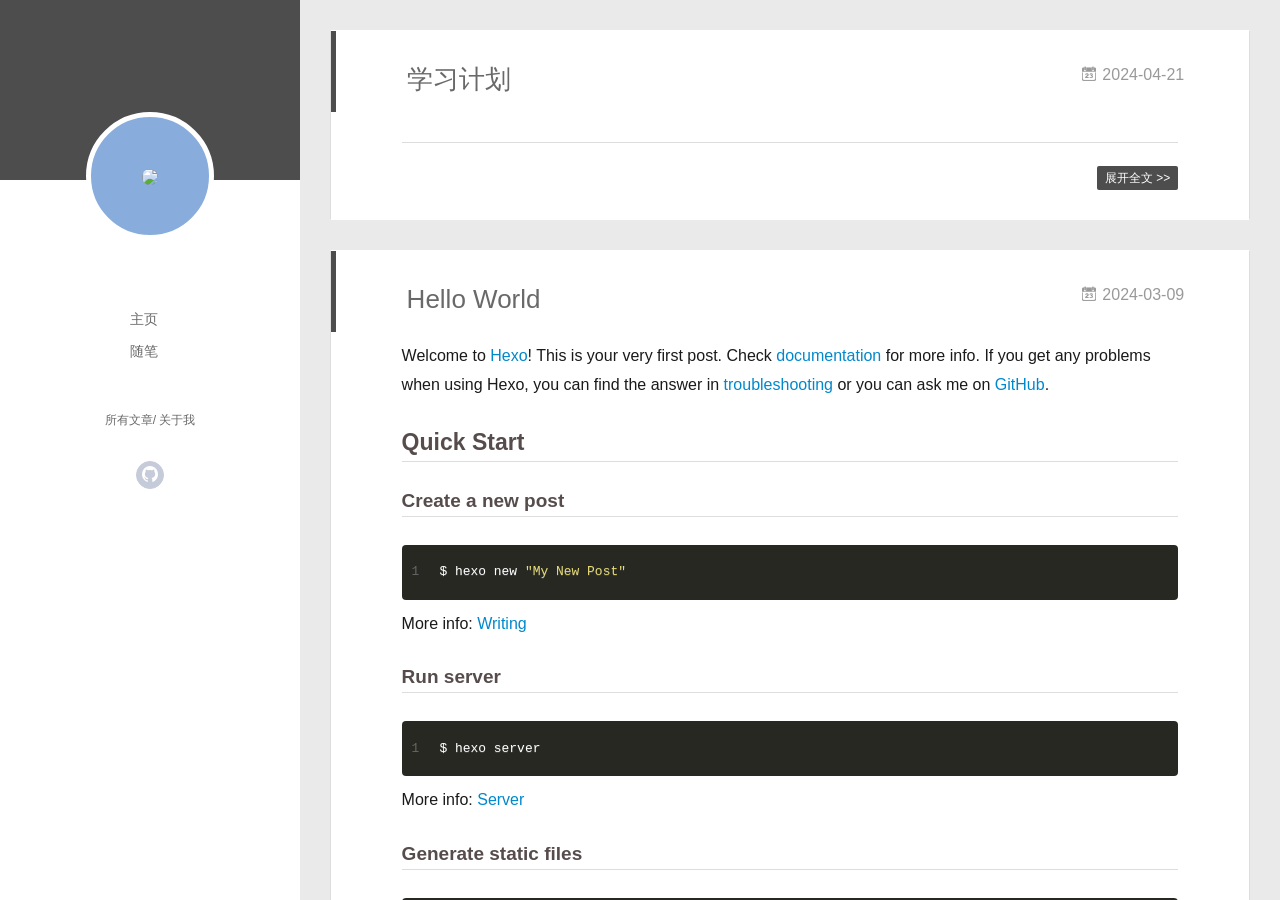
==== commit c3e9af09: "Site updated: 2024-04-21 10:49:33" ====
--- a/index.html
+++ b/index.html
@@ -43,7 +43,7 @@
 <div class="intrude-less">
 	<header id="header" class="inner">
 		<a href="/" class="profilepic">
-			<img src="" class="js-avatar">
+			<img src="https://avatars.githubusercontent.com/u/143516346?v=4" class="js-avatar">
 		</a>
 		<hgroup>
 		  <h1 class="header-author"><a href="/"></a></h1>
@@ -66,8 +66,6 @@
     			
             
     			
-    			<a q-on="click: openSlider(e, 'friends')" href="javascript:void(0)">友链</a>
-    			
             
     			
     			<a q-on="click: openSlider(e, 'aboutme')" href="javascript:void(0)">关于我</a>
@@ -77,13 +75,7 @@
 		<nav class="header-nav">
 			<div class="social">
 				
-					<a class="github" target="_blank" href="#" title="github"><i class="icon-github"></i></a>
-		        
-					<a class="weibo" target="_blank" href="#" title="weibo"><i class="icon-weibo"></i></a>
-		        
-					<a class="rss" target="_blank" href="#" title="rss"><i class="icon-rss"></i></a>
-		        
-					<a class="zhihu" target="_blank" href="#" title="zhihu"><i class="icon-zhihu"></i></a>
+					<a class="github" target="_blank" href="https://github.com/EemonZili" title="github"><i class="icon-github"></i></a>
 		        
 			</div>
 		</nav>
@@ -101,7 +93,7 @@
 	<div class="intrude-less">
 		<header id="header" class="inner">
 			<div class="profilepic">
-				<img src="" class="js-avatar">
+				<img src="https://avatars.githubusercontent.com/u/143516346?v=4" class="js-avatar">
 			</div>
 			<hgroup>
 			  <h1 class="header-author js-header-author"></h1>
@@ -118,13 +110,7 @@
 			<nav class="header-nav">
 				<div class="social">
 					
-						<a class="github" target="_blank" href="#" title="github"><i class="icon-github"></i></a>
-			        
-						<a class="weibo" target="_blank" href="#" title="weibo"><i class="icon-weibo"></i></a>
-			        
-						<a class="rss" target="_blank" href="#" title="rss"><i class="icon-rss"></i></a>
-			        
-						<a class="zhihu" target="_blank" href="#" title="zhihu"><i class="icon-zhihu"></i></a>
+						<a class="github" target="_blank" href="https://github.com/EemonZili" title="github"><i class="icon-github"></i></a>
 			        
 				</div>
 			</nav>
@@ -341,8 +327,6 @@
       
     
       
-      
-      
     
       
       
@@ -354,15 +338,13 @@
     
     
       
-      <li style="width: 33.333333333333336%" q-on="click: openSlider(e, 'innerArchive')"><a href="javascript:void(0)" q-class="active:innerArchive">所有文章</a></li>
-      
-        
-      
-      <li style="width: 33.333333333333336%" q-on="click: openSlider(e, 'friends')"><a href="javascript:void(0)" q-class="active:friends">友链</a></li>
-      
-        
-      
-      <li style="width: 33.333333333333336%" q-on="click: openSlider(e, 'aboutme')"><a href="javascript:void(0)" q-class="active:aboutme">关于我</a></li>
+      <li style="width: 50%" q-on="click: openSlider(e, 'innerArchive')"><a href="javascript:void(0)" q-class="active:innerArchive">所有文章</a></li>
+      
+        
+      
+        
+      
+      <li style="width: 50%" q-on="click: openSlider(e, 'aboutme')"><a href="javascript:void(0)" q-class="active:aboutme">关于我</a></li>
       
         
     </ul>
@@ -426,43 +408,11 @@
     
 
     
-    	<section class="tools-section tools-section-friends" q-show="friends">
-  		
-        <ul class="search-ul">
-          
-            <li class="search-li">
-              <a href="http://localhost:4000/" target="_blank" class="search-title"><i class="icon-quo-left icon"></i>友情链接1</a>
-            </li>
-          
-            <li class="search-li">
-              <a href="http://localhost:4000/" target="_blank" class="search-title"><i class="icon-quo-left icon"></i>友情链接2</a>
-            </li>
-          
-            <li class="search-li">
-              <a href="http://localhost:4000/" target="_blank" class="search-title"><i class="icon-quo-left icon"></i>友情链接3</a>
-            </li>
-          
-            <li class="search-li">
-              <a href="http://localhost:4000/" target="_blank" class="search-title"><i class="icon-quo-left icon"></i>友情链接4</a>
-            </li>
-          
-            <li class="search-li">
-              <a href="http://localhost:4000/" target="_blank" class="search-title"><i class="icon-quo-left icon"></i>友情链接5</a>
-            </li>
-          
-            <li class="search-li">
-              <a href="http://localhost:4000/" target="_blank" class="search-title"><i class="icon-quo-left icon"></i>友情链接6</a>
-            </li>
-          
-        </ul>
-  		
-    	</section>
-    
 
     
     	<section class="tools-section tools-section-me" q-show="aboutme">
   	  	
-  	  		<div class="aboutme-wrap" id="js-aboutme">很惭愧&lt;br&gt;&lt;br&gt;只做了一点微小的工作&lt;br&gt;谢谢大家</div>
+  	  		<div class="aboutme-wrap" id="js-aboutme">计算机专业在读学生</div>
   	  	
     	</section>
     
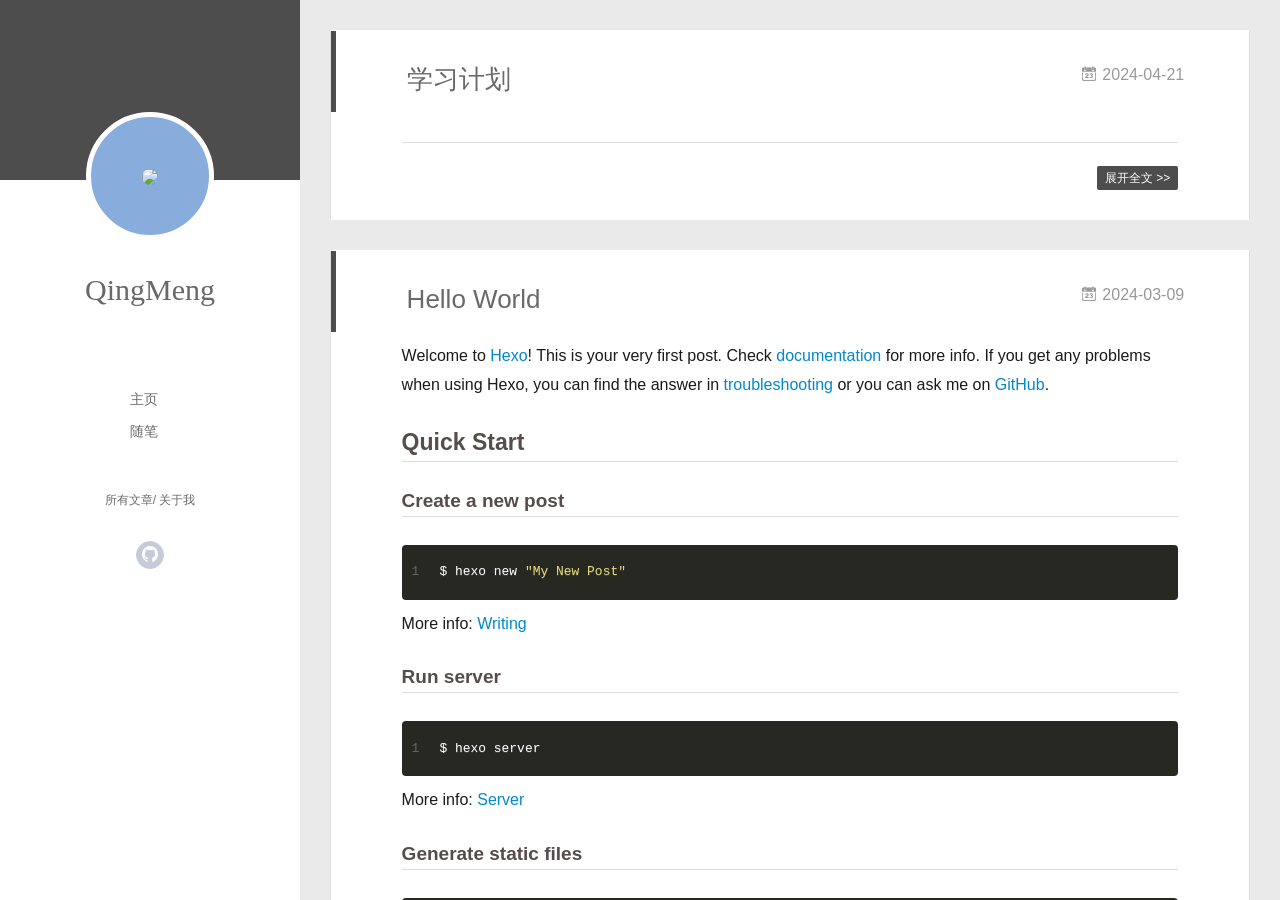
==== commit 785d1ba8: "Site updated: 2024-04-21 10:55:07" ====
--- a/index.html
+++ b/index.html
@@ -46,7 +46,7 @@
 			<img src="https://avatars.githubusercontent.com/u/143516346?v=4" class="js-avatar">
 		</a>
 		<hgroup>
-		  <h1 class="header-author"><a href="/"></a></h1>
+		  <h1 class="header-author"><a href="/">QingMeng</a></h1>
 		</hgroup>
 		
 
@@ -96,7 +96,7 @@
 				<img src="https://avatars.githubusercontent.com/u/143516346?v=4" class="js-avatar">
 			</div>
 			<hgroup>
-			  <h1 class="header-author js-header-author"></h1>
+			  <h1 class="header-author js-header-author">QingMeng</h1>
 			</hgroup>
 			
 			
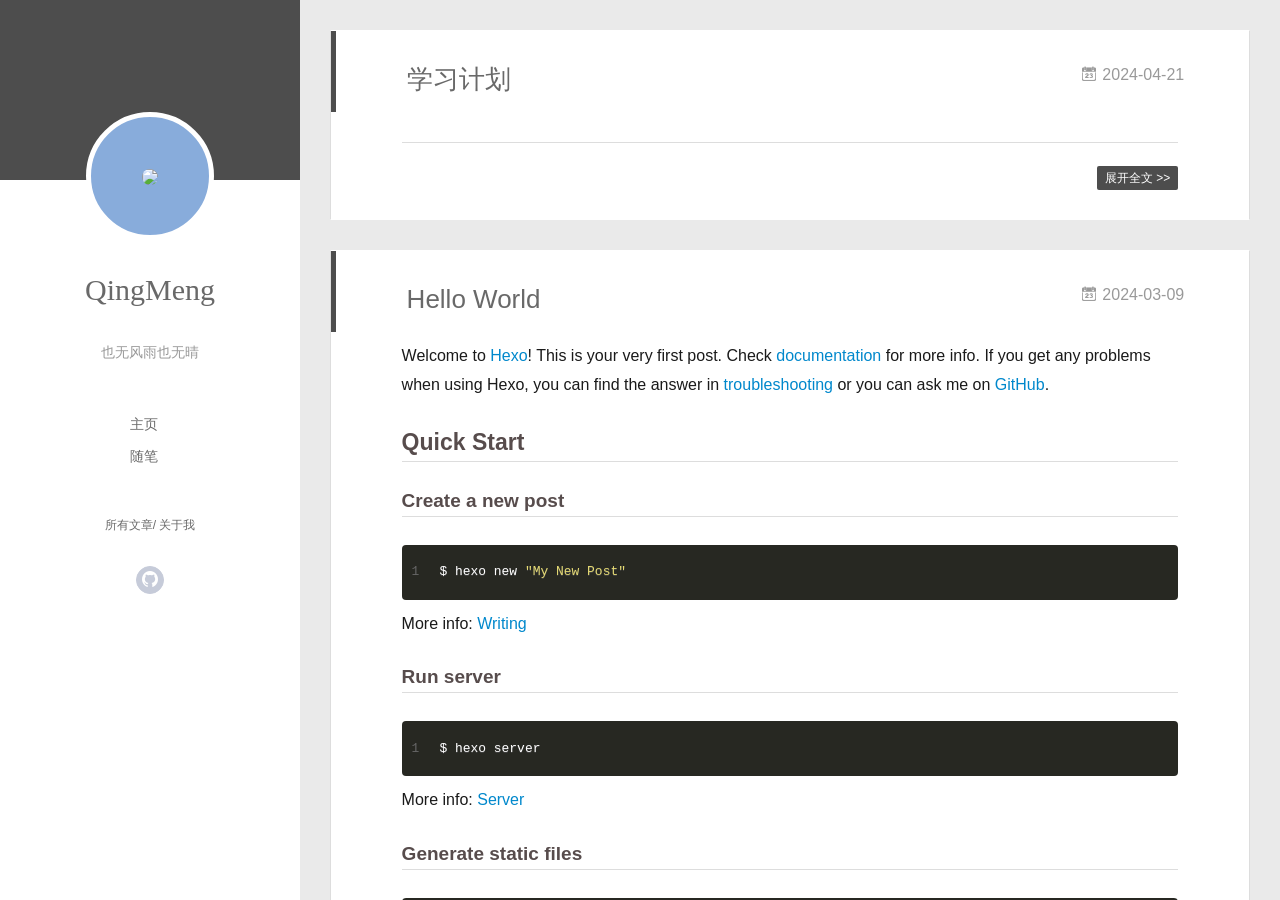
==== commit 80752643: "Site updated: 2024-04-21 14:25:21" ====
--- a/index.html
+++ b/index.html
@@ -48,6 +48,8 @@
 		<hgroup>
 		  <h1 class="header-author"><a href="/">QingMeng</a></h1>
 		</hgroup>
+		
+		<p class="header-subtitle">也无风雨也无晴</p>
 		
 
 		<nav class="header-menu">
@@ -98,6 +100,8 @@
 			<hgroup>
 			  <h1 class="header-author js-header-author">QingMeng</h1>
 			</hgroup>
+			
+			<p class="header-subtitle"><i class="icon icon-quo-left"></i>也无风雨也无晴<i class="icon icon-quo-right"></i></p>
 			
 			
 			
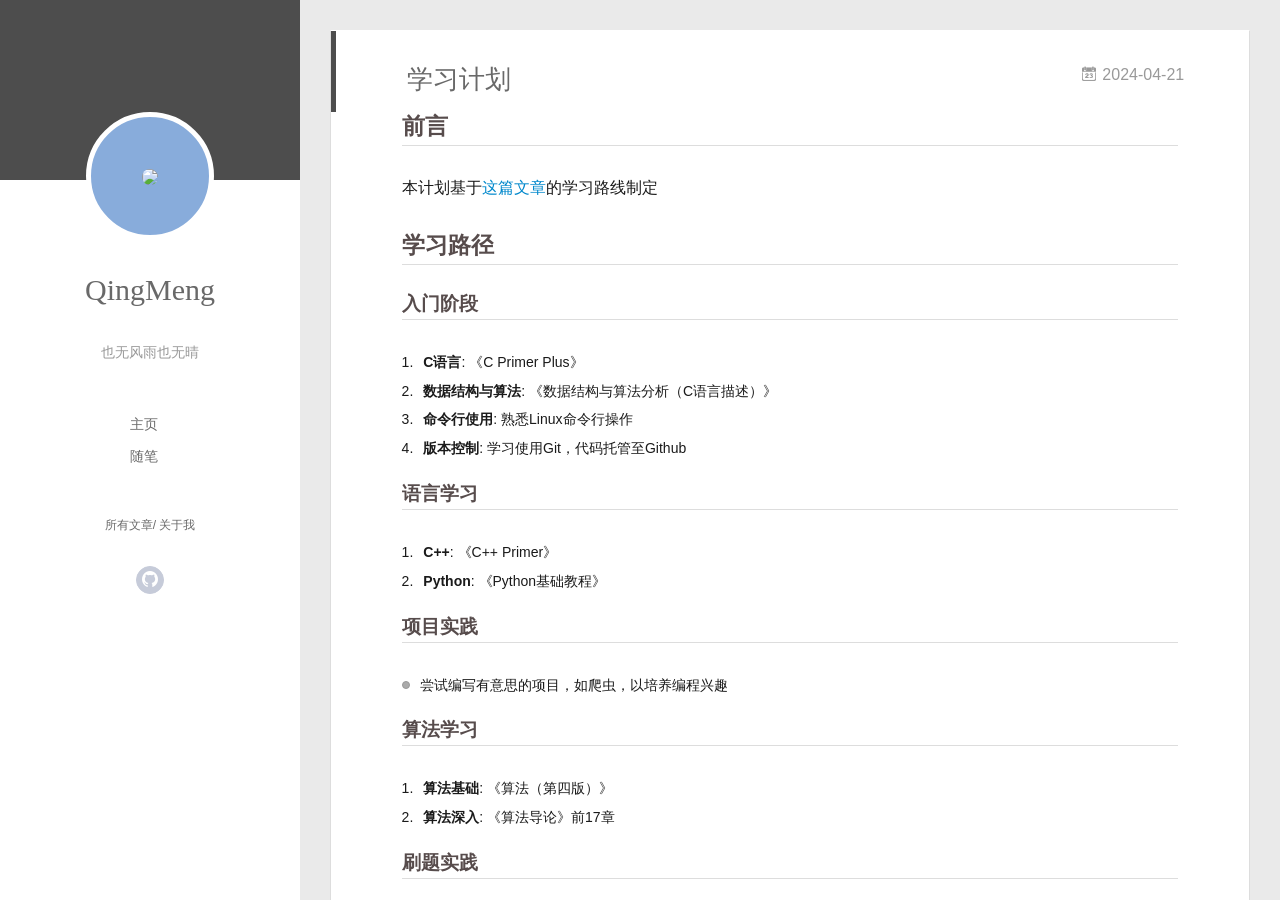
==== commit 391b0236: "Site updated: 2024-04-21 14:26:09" ====
--- a/index.html
+++ b/index.html
@@ -162,7 +162,61 @@
     
     <div class="article-entry" itemprop="articleBody">
       
-        
+        <h2 id="前言"><a href="#前言" class="headerlink" title="前言"></a>前言</h2><p>本计划基于<a target="_blank" rel="noopener" href="https://zhuanlan.zhihu.com/p/130364187">这篇文章</a>的学习路线制定</p>
+<h2 id="学习路径"><a href="#学习路径" class="headerlink" title="学习路径"></a>学习路径</h2><h3 id="入门阶段"><a href="#入门阶段" class="headerlink" title="入门阶段"></a>入门阶段</h3><ol>
+<li><strong>C语言</strong>: 《C Primer Plus》</li>
+<li><strong>数据结构与算法</strong>: 《数据结构与算法分析（C语言描述）》</li>
+<li><strong>命令行使用</strong>: 熟悉Linux命令行操作</li>
+<li><strong>版本控制</strong>: 学习使用Git，代码托管至Github</li>
+</ol>
+<h3 id="语言学习"><a href="#语言学习" class="headerlink" title="语言学习"></a>语言学习</h3><ol>
+<li><strong>C++</strong>: 《C++ Primer》</li>
+<li><strong>Python</strong>: 《Python基础教程》</li>
+</ol>
+<h3 id="项目实践"><a href="#项目实践" class="headerlink" title="项目实践"></a>项目实践</h3><ul>
+<li>尝试编写有意思的项目，如爬虫，以培养编程兴趣</li>
+</ul>
+<h3 id="算法学习"><a href="#算法学习" class="headerlink" title="算法学习"></a>算法学习</h3><ol>
+<li><strong>算法基础</strong>: 《算法（第四版）》</li>
+<li><strong>算法深入</strong>: 《算法导论》前17章</li>
+</ol>
+<h3 id="刷题实践"><a href="#刷题实践" class="headerlink" title="刷题实践"></a>刷题实践</h3><ul>
+<li>LeetCode刷题，至少300题，按tag分类</li>
+</ul>
+<h3 id="系统知识"><a href="#系统知识" class="headerlink" title="系统知识"></a>系统知识</h3><ol>
+<li><strong>计算机系统</strong>: 《深入理解计算机系统》</li>
+<li><strong>操作系统理论</strong>: OSTEP或《操作系统导论》</li>
+<li><strong>Linux内核</strong>: 《Linux内核设计与实现》</li>
+</ol>
+<h3 id="编程习惯"><a href="#编程习惯" class="headerlink" title="编程习惯"></a>编程习惯</h3><ul>
+<li>《Effective C++》, 《Effective Modern C++》, Google C++ Style Guide</li>
+</ul>
+<h3 id="网络编程"><a href="#网络编程" class="headerlink" title="网络编程"></a>网络编程</h3><ol>
+<li><strong>计算机网络</strong>: 《计算机网络：自顶向下》前三章</li>
+<li><strong>TCP&#x2F;IP协议</strong>: 《TCP&#x2F;IP详解：卷1》</li>
+</ol>
+<h3 id="系统编程"><a href="#系统编程" class="headerlink" title="系统编程"></a>系统编程</h3><ul>
+<li>《Unix环境高级编程》, 《Unix网络编程》</li>
+</ul>
+<h3 id="并发编程"><a href="#并发编程" class="headerlink" title="并发编程"></a>并发编程</h3><ul>
+<li>《C++ concurrency in action》</li>
+</ul>
+<h3 id="项目与工程"><a href="#项目与工程" class="headerlink" title="项目与工程"></a>项目与工程</h3><ul>
+<li>实现JSON库，正则引擎等项目</li>
+<li>学习《Linux多线程服务端编程》</li>
+</ul>
+<h3 id="面试准备"><a href="#面试准备" class="headerlink" title="面试准备"></a>面试准备</h3><ul>
+<li>《剑指offer》</li>
+<li>面经阅读</li>
+</ul>
+<h3 id="工业界技术"><a href="#工业界技术" class="headerlink" title="工业界技术"></a>工业界技术</h3><ul>
+<li>学习Redis, LevelDB等中间件</li>
+<li>分布式系统基础：MIT6.824课程</li>
+</ul>
+<h3 id="编译原理"><a href="#编译原理" class="headerlink" title="编译原理"></a>编译原理</h3><ul>
+<li>《编译原理》, 《编译器设计》</li>
+</ul>
+
       
 
       
